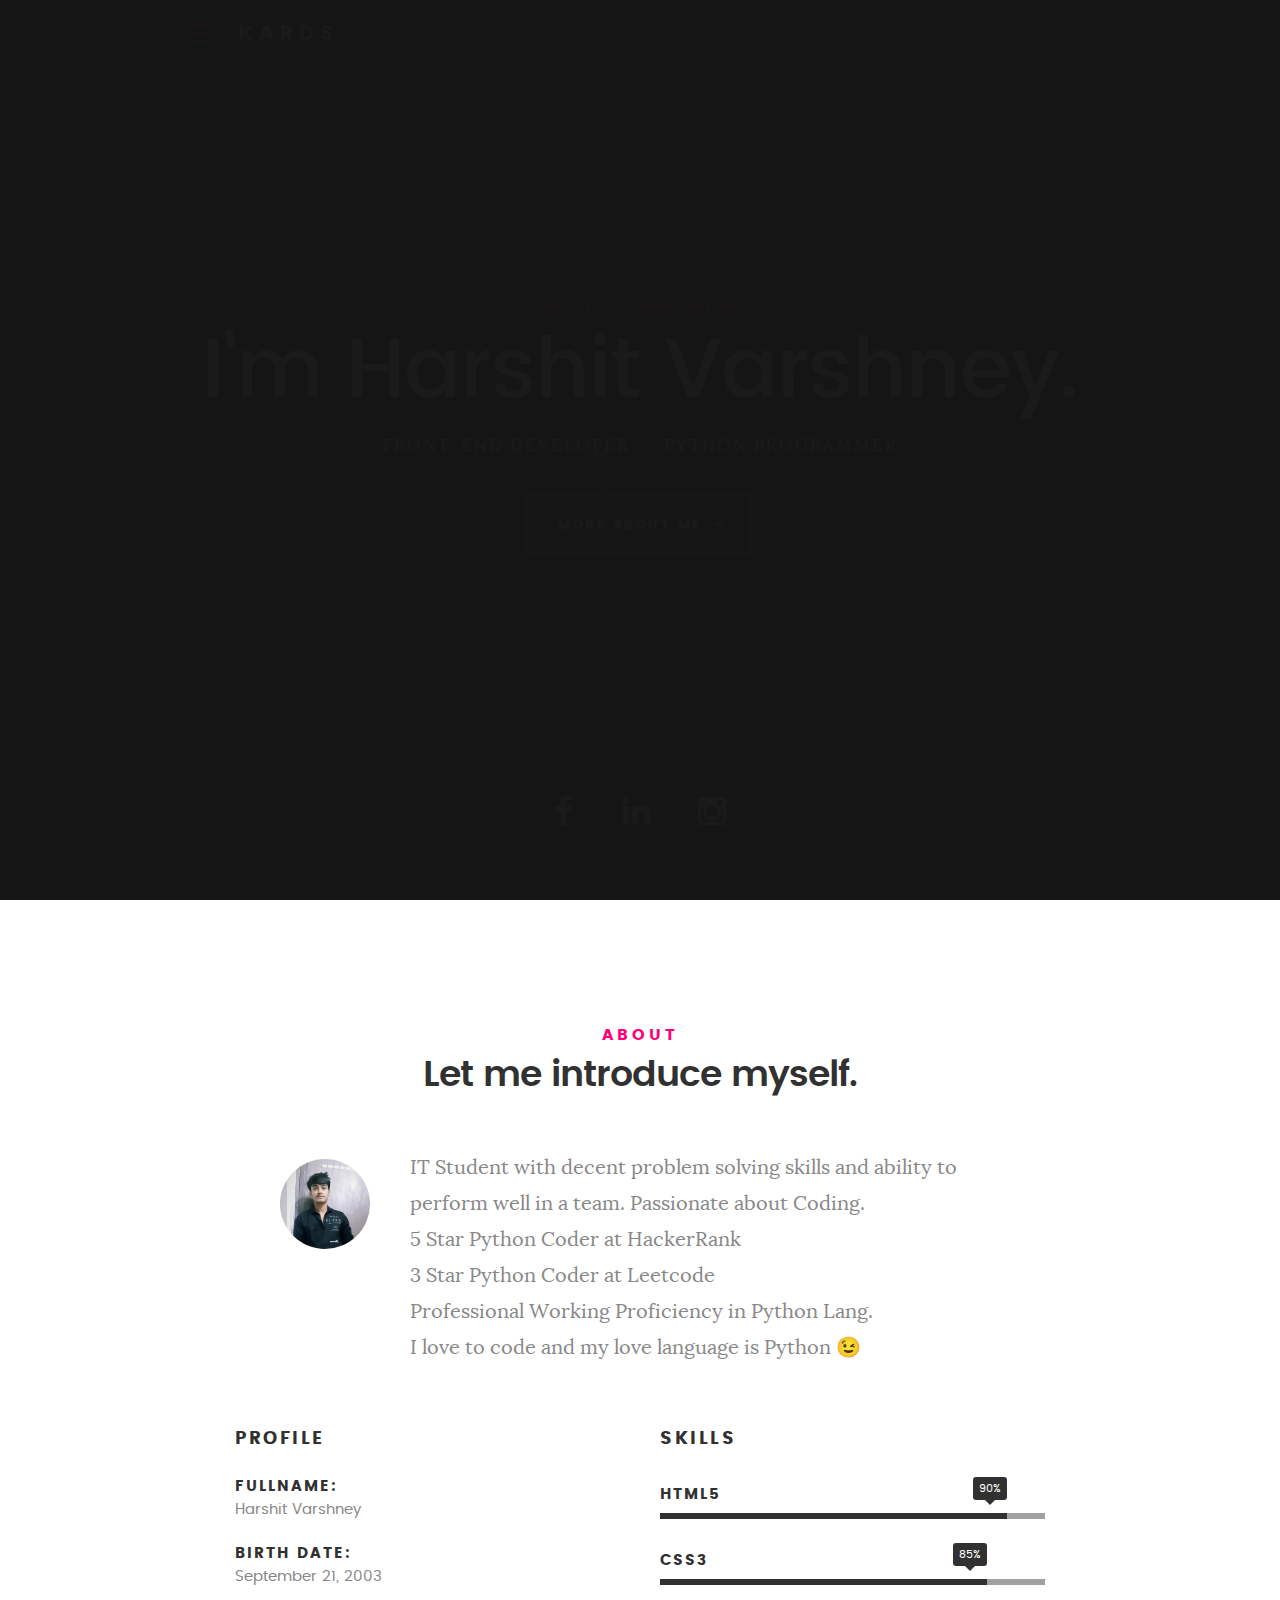
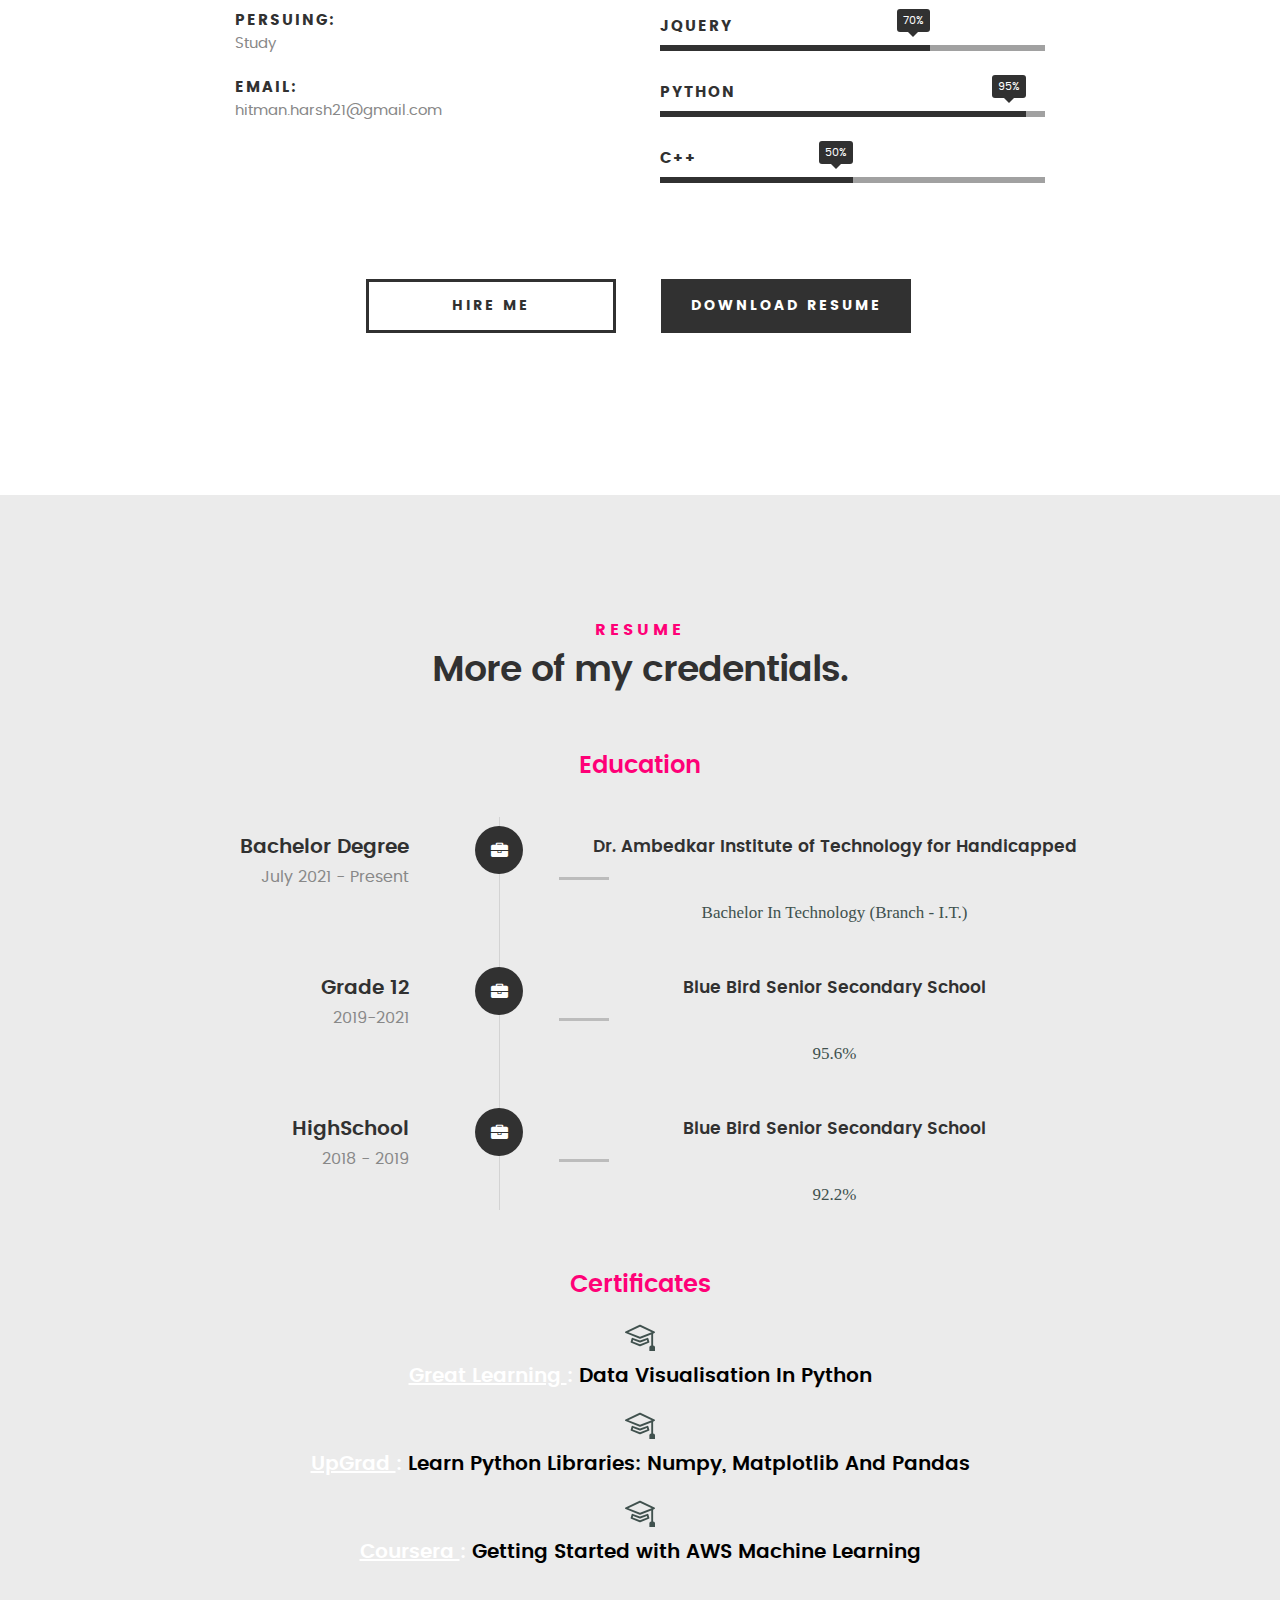
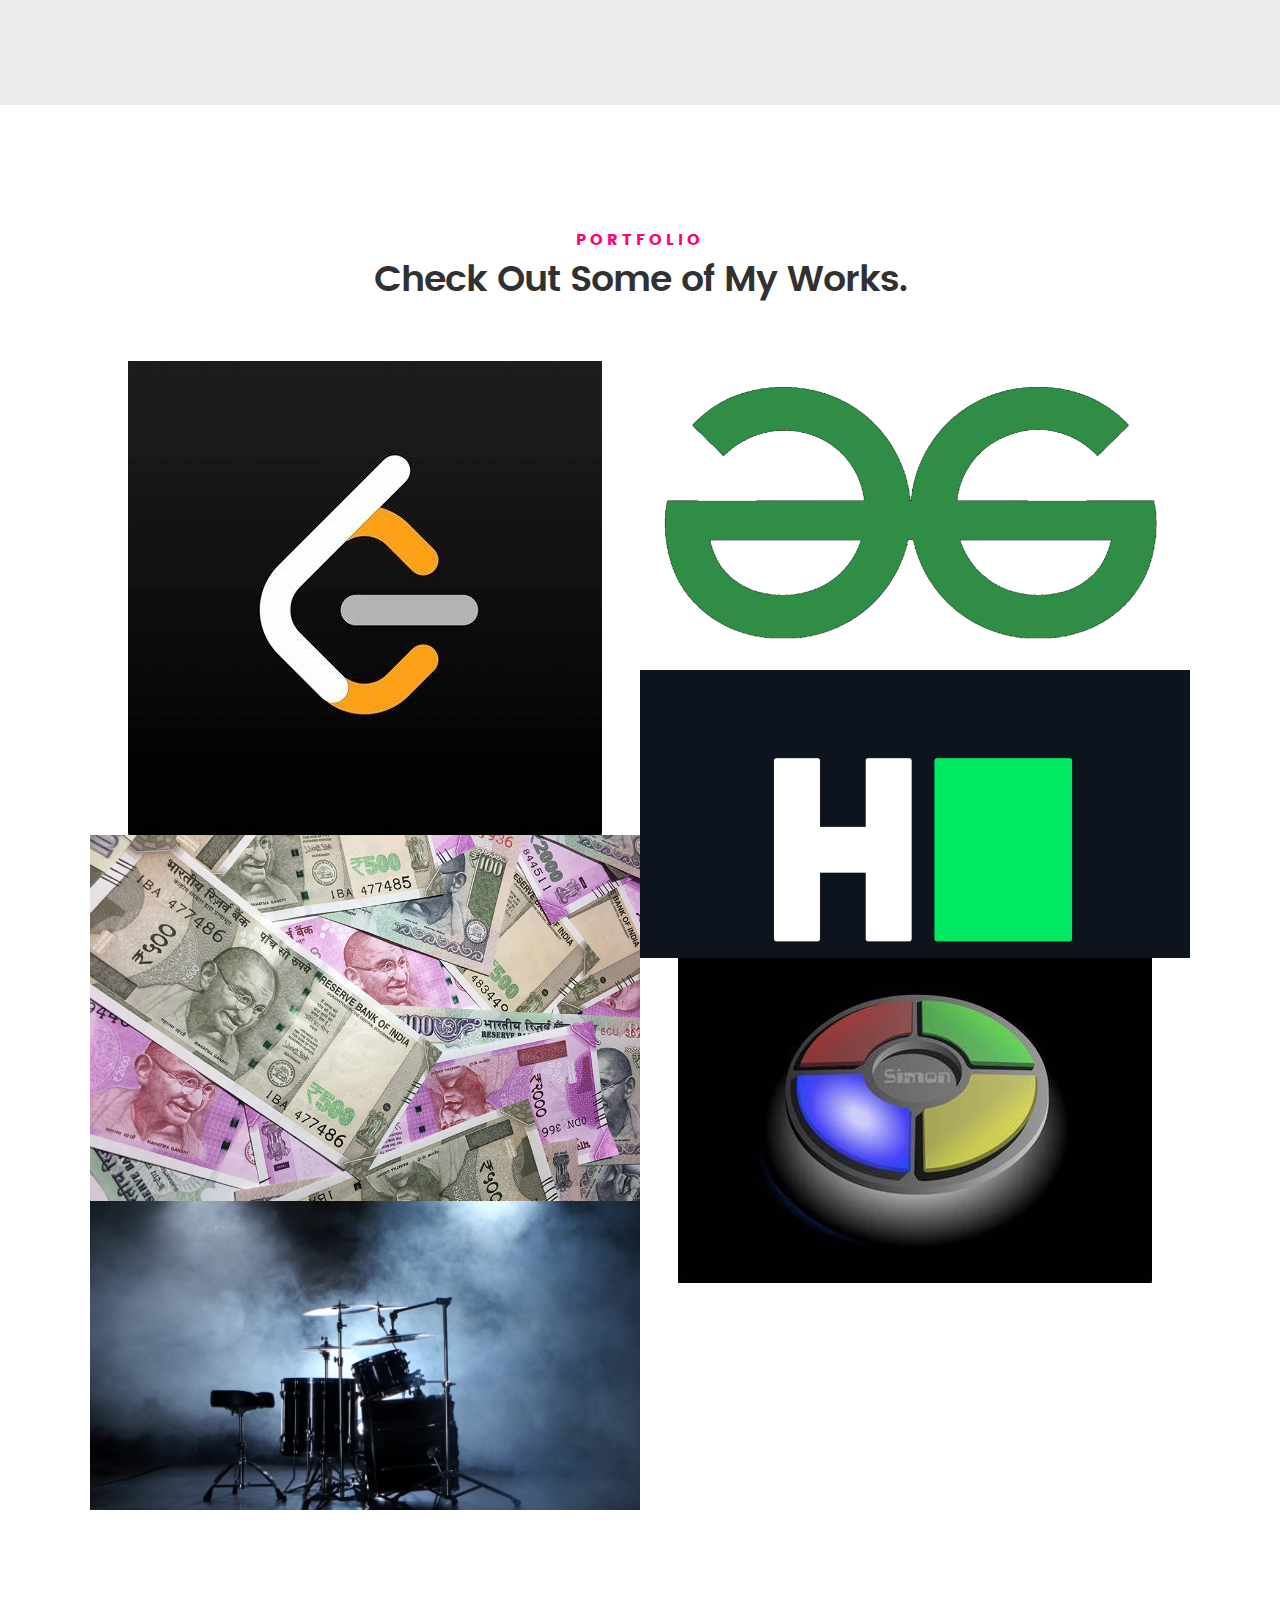
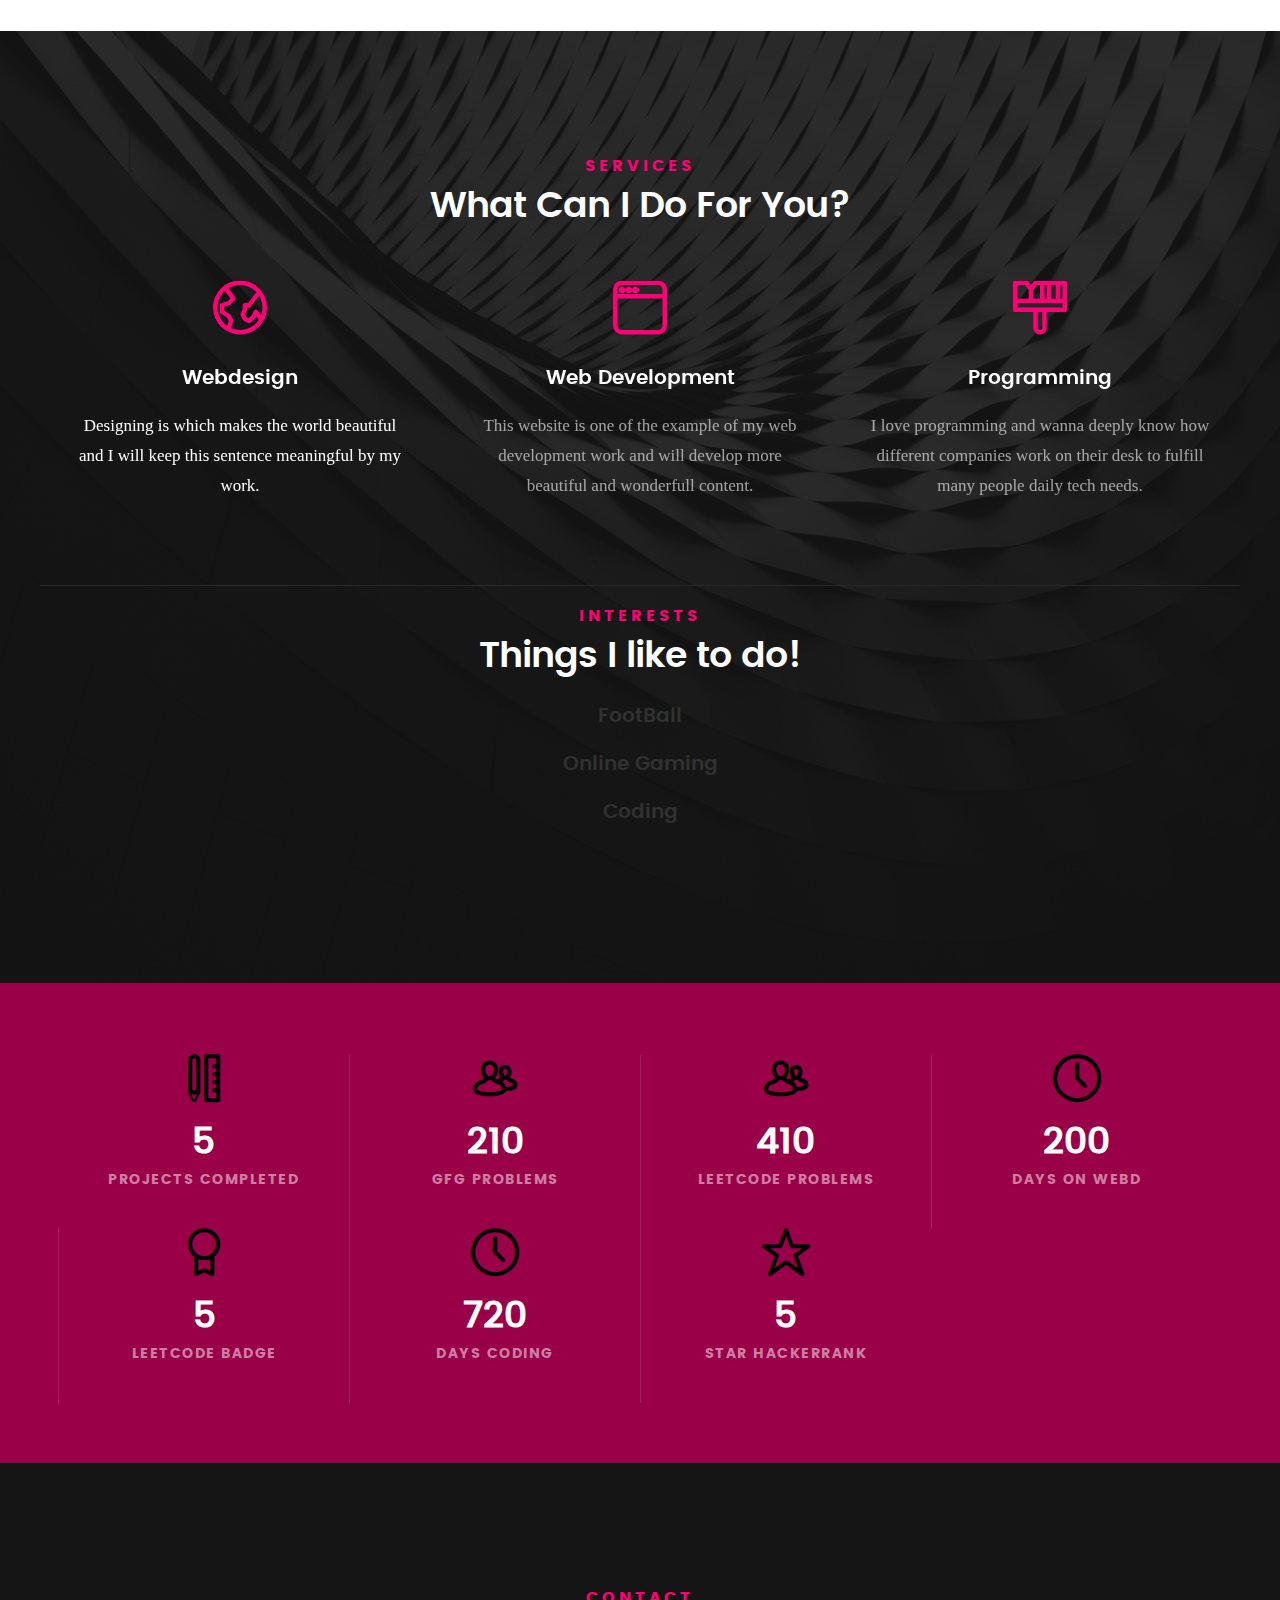
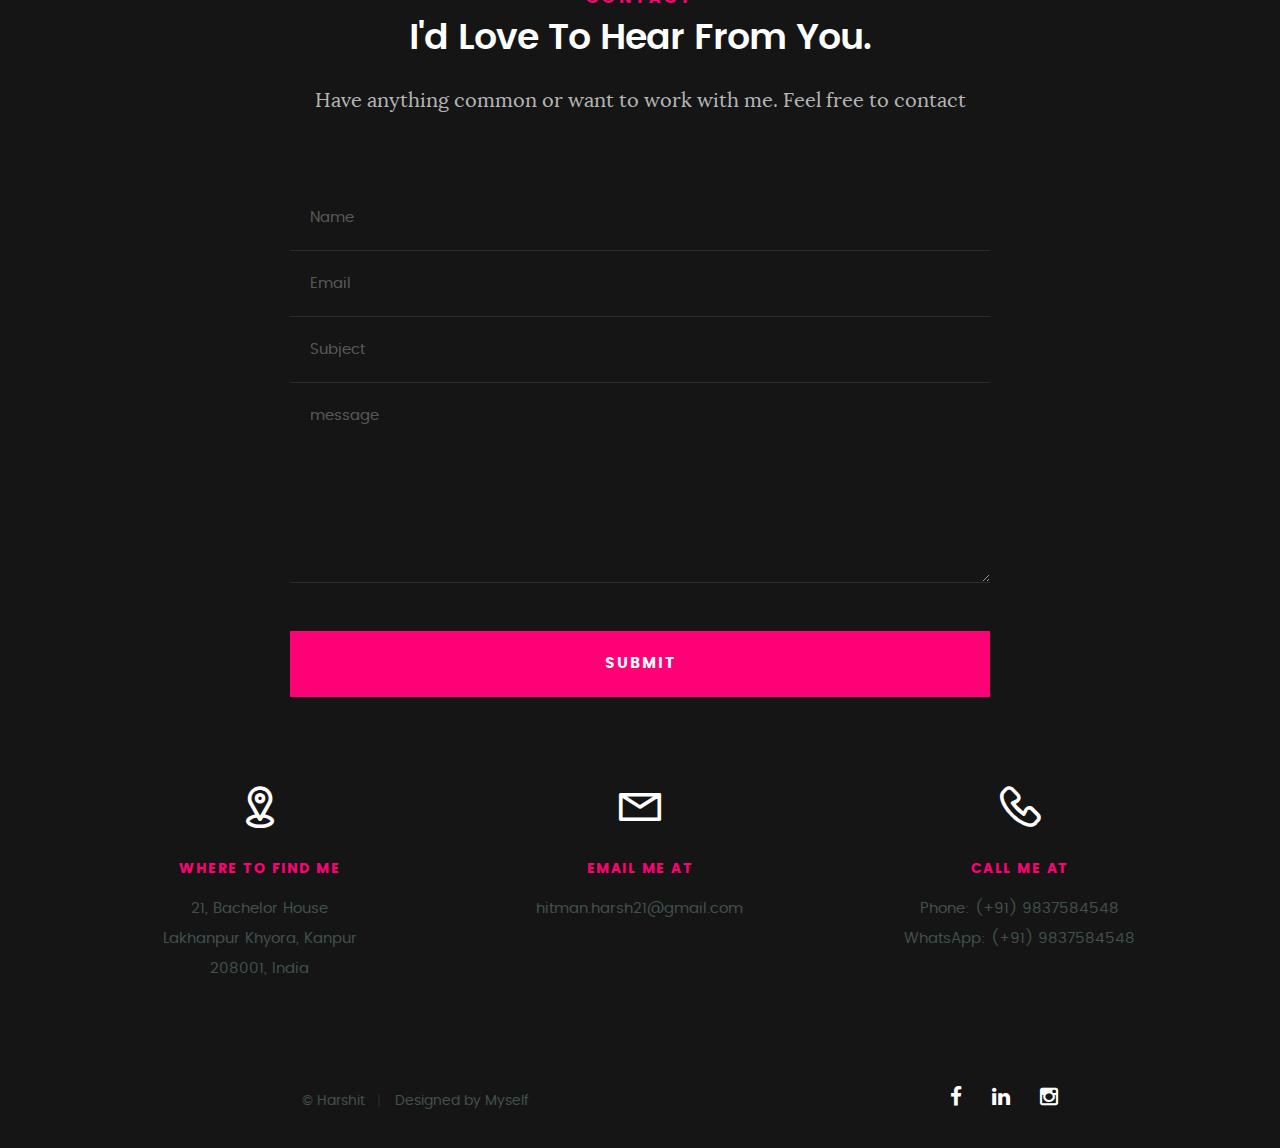
==== index.html @ 15219d9c "sample commit" ====
<!DOCTYPE html>
<!--[if IE 8 ]><html class="no-js oldie ie8" lang="en"> <![endif]-->
<!--[if IE 9 ]><html class="no-js oldie ie9" lang="en"> <![endif]-->
<!--[if (gte IE 9)|!(IE)]><!--><html class="no-js" lang="en"> <!--<![endif]-->
<head>

   <!--- basic page needs
   ================================================== -->
   <meta charset="utf-8">
	<title>Portfolio_HV</title>
	<meta name="description" content="">  
	<meta name="author" content="">

   <!-- mobile specific metas
   ================================================== -->
	<meta name="viewport" content="width=device-width, initial-scale=1, maximum-scale=1">

 	<!-- CSS
   ================================================== -->
   <link rel="stylesheet" href="css/base.css">  
   <link rel="stylesheet" href="css/main.css">
   <link rel="stylesheet" href="css/vendor.css">  
   <link rel="stylesheet" href="css/style.css">   

   <!-- script
   ================================================== -->   
	<script src="js/modernizr.js"></script>
	<script src="js/pace.min.js"></script>
	<script src="../js/main-min.js"></script>

   <!-- favicons
	================================================== -->
	<link rel="icon" type="image/png" href="OIP (3).jpeg">

</head>

<body id="top">

	<!-- header 
   ================================================== -->
   <header>   	
   	<div class="row">

   		<div class="top-bar">
   			<a class="menu-toggle" href="#"><span>Menu</span></a>

	   		<div class="logo">
		         <a href="index.html">HV</a>
		      </div>		      

		   	<nav id="main-nav-wrap">
					<ul class="main-navigation">
						<li class="current"><a class="smoothscroll"  href="#intro" title="">Home</a></li>
						<li><a class="smoothscroll"  href="#about" title="">About</a></li>
						<li><a class="smoothscroll"  href="#resume" title="">Resume</a></li>
						<li><a class="smoothscroll"  href="#portfolio" title="">Portfolio</a></li>
						<li><a class="smoothscroll"  href="#services" title="">Services</a></li>					
						<li><a class="smoothscroll"  href="#contact" title="">Contact</a></li>	
						
					</ul>
				</nav>    		
   		</div> <!-- /top-bar --> 
   		
   	</div> <!-- /row --> 		
   </header> <!-- /header -->

	<!-- intro section
   ================================================== -->
   <section id="intro">   

   	<div class="intro-overlay"></div>	

   	<div class="intro-content">
   		<div class="row">

   			<div class="col-twelve">

	   			<h5>Hello, World.</h5>
	   			<h1>I'm Harshit Varshney.</h1>

	   			<p class="intro-position">
	   				<span>Front-end Developer</span>
	   				<span>Python Programmer</span> 
	   			</p>

	   			<a class="button stroke smoothscroll" href="#about" title="">More About Me</a>

	   		</div>  
   			
   		</div>   		 		
   	</div> <!-- /intro-content --> 

   	<ul class="intro-social">        
         <li><a href="https://www.facebook.com/harshit.varshney.14224"><i class="fa fa-facebook"></i></a></li>
         <li><a href="https://www.linkedin.com/in/harshit-varshney-foryou4278/" class="nav-link px-2 text-body-secondary"><i class="fa fa-linkedin"></i></a></li>
         <li><a href="https://instagram.com/_harshit.varshney_?igshid=NGExMmI2YTkyZg==" class="nav-link px-2 text-body-secondary"><i class="fa fa-instagram"></i></a></li>
      </ul> <!-- /intro-social -->      	

   </section> <!-- /intro -->


   <!-- about section
   ================================================== -->
   <section id="about">  

   	<div class="row section-intro">
   		<div class="col-twelve">

   			<h5>About</h5>
   			<h1>Let me introduce myself.</h1>

   			<div class="intro-info">

   				<img src="images/WhatsApp Image 2 2023-05-06 at 19.12.52.jpg" alt="Profile Picture">

   				<p class="lead">
						IT Student with decent problem solving skills and ability to perform well in a team. Passionate about Coding. <br>
	5 Star Python Coder at HackerRank <br>
	3 Star Python Coder at Leetcode <br>
	Professional Working Proficiency in Python Lang. <br>
	I love to code and my love language is Python 😉
				</p>
   			</div>   			

   		</div>   		
   	</div> <!-- /section-intro -->

   	<div class="row about-content">

   		<div class="col-six tab-full">

   			<h3>Profile</h3>

   			<ul class="info-list">
   				<li>
   					<strong>Fullname:</strong>
   					<span>Harshit Varshney</span>
   				</li>
   				<li>
   					<strong>Birth Date:</strong>
   					<span>September 21, 2003</span>
   				</li>
   				<li>
   					<strong>Persuing:</strong>
   					<span>Study</span>
   				</li>
   				<!-- <li>
   					<strong>Website:</strong>
   					<span>www.kardswebsite.com</span>
   				</li> -->
   				<li>
   					<strong>Email:</strong>
   					<span>hitman.harsh21@gmail.com</span>
   				</li>

   			</ul> <!-- /info-list -->

   		</div>

   		<div class="col-six tab-full">

   			<h3>Skills</h3>

				<ul class="skill-bars">
				   <li>
				   	<div class="progress percent90"><span>90%</span></div>
				   	<strong>HTML5</strong>
				   </li>
				   <li>
				   	<div class="progress percent85"><span>85%</span></div>
				   	<strong>CSS3</strong>
				   </li>
				   <li>
				   	<div class="progress percent70"><span>70%</span></div>
				   	<strong>JQuery</strong>
				   </li>
				   <li>
				   	<div class="progress percent95"><span>95%</span></div>
				   	<strong>PYTHON</strong>
				   </li>
				   <li>

				   	<div class="progress percent50"><span>50%</span></div>
				   	<strong>C++</strong>
				   </li>
      
				</ul> <!-- /skill-bars -->		

   		</div>

   	</div>

   	<div class="row button-section">
   		<div class="col-twelve">
   			<a href="#contact" title="Hire Me" class="button stroke smoothscroll">Hire Me</a>
   			<a href="https://github.com/Harsh-i-t/Resume-HV/blob/main/HARSHIT's%20Resume.pdf	" title="Download CV" class="button button-primary">Download Resume</a>
   		</div>   		
   	</div>

   </section> <!-- /process-->    


   <!-- resume Section
   ================================================== -->
	<section id="resume" class="grey-section">

		<div class="row section-intro">
   		<div class="col-twelve">

   			<h5>Resume</h5>
   			<h1>More of my credentials.</h1>
   		</div>   		
   	</div> <!-- /section-intro--> 


   	
   	<div class="row resume-timeline">

   		<div class="col-twelve resume-header">

   			<h2>Education</h2>

   		</div> <!-- /resume-header -->

   		<div class="col-twelve">

   			<div class="timeline-wrap">

   				<div class="timeline-block">

	   				<div class="timeline-ico">
	   					<i class="fa fa-briefcase"></i>
	   				</div>

	   				<div class="timeline-header">
	   					<h3>Bachelor Degree</h3>
	   					<p>July 2021 - Present</p>
	   				</div>

	   				<div class="timeline-content">
	   					<h4>Dr. Ambedkar Institute of Technology for
							Handicapped</h4>
	   					<p>Bachelor In Technology (Branch - I.T.)</p>
	   				</div>

	   			</div> <!-- /timeline-block -->

	   			<div class="timeline-block">

	   				<div class="timeline-ico">
	   					<i class="fa fa-briefcase"></i>
	   				</div>

	   				<div class="timeline-header">
	   					<h3>Grade 12</h3>
	   					<p>2019-2021</p>
	   				</div>

	   				<div class="timeline-content">
	   					<h4>Blue Bird Senior Secondary School</h4>
	   					<p>95.6%</p>
	   				</div>

	   			</div> <!-- /timeline-block -->

	   			<div class="timeline-block">

	   				<div class="timeline-ico">
	   					<i class="fa fa-briefcase"></i>
	   				</div>

	   				<div class="timeline-header">
	   					<h3>HighSchool</h3>
	   					<p>2018 - 2019</p>
	   				</div>

	   				<div class="timeline-content">
	   					<h4>Blue Bird Senior Secondary School</h4>
	   					<p>92.2%</p>
	   				</div>

	   			</div> <!-- /timeline-block -->

   			</div> <!-- /timeline-wrap -->   			

   		</div> <!-- /col-twelve -->

		<div class="col-twelve resume-header">
			<h2>Certificates</h2>
		</div> 

		<div class="services-list">

			<div class="service-">	
				<svg xmlns="http://www.w3.org/2000/svg" height="30" fill="currentColor" class="bi bi-mortarboard" viewBox="0 0 16 16">
					<path d="M8.211 2.047a.5.5 0 0 0-.422 0l-7.5 3.5a.5.5 0 0 0 .025.917l7.5 3a.5.5 0 0 0 .372 0L14 7.14V13a1 1 0 0 0-1 1v2h3v-2a1 1 0 0 0-1-1V6.739l.686-.275a.5.5 0 0 0 .025-.917l-7.5-3.5ZM8 8.46 1.758 5.965 8 3.052l6.242 2.913L8 8.46Z"/>
					<path d="M4.176 9.032a.5.5 0 0 0-.656.327l-.5 1.7a.5.5 0 0 0 .294.605l4.5 1.8a.5.5 0 0 0 .372 0l4.5-1.8a.5.5 0 0 0 .294-.605l-.5-1.7a.5.5 0 0 0-.656-.327L8 10.466 4.176 9.032Zm-.068 1.873.22-.748 3.496 1.311a.5.5 0 0 0 .352 0l3.496-1.311.22.748L8 12.46l-3.892-1.556Z"/>
					</svg>
					<h3><u>Great Learning </u>: 
					<a href="https://verify.mygreatlearning.com/verify/LABXEORZ">
						Data Visualisation In Python
					  </a>
					</h3>
			</div>
			<div class="service">	
				<svg xmlns="http://www.w3.org/2000/svg" height="30" fill="currentColor" class="bi bi-mortarboard" viewBox="0 0 16 16">
					<path d="M8.211 2.047a.5.5 0 0 0-.422 0l-7.5 3.5a.5.5 0 0 0 .025.917l7.5 3a.5.5 0 0 0 .372 0L14 7.14V13a1 1 0 0 0-1 1v2h3v-2a1 1 0 0 0-1-1V6.739l.686-.275a.5.5 0 0 0 .025-.917l-7.5-3.5ZM8 8.46 1.758 5.965 8 3.052l6.242 2.913L8 8.46Z"/>
					<path d="M4.176 9.032a.5.5 0 0 0-.656.327l-.5 1.7a.5.5 0 0 0 .294.605l4.5 1.8a.5.5 0 0 0 .372 0l4.5-1.8a.5.5 0 0 0 .294-.605l-.5-1.7a.5.5 0 0 0-.656-.327L8 10.466 4.176 9.032Zm-.068 1.873.22-.748 3.496 1.311a.5.5 0 0 0 .352 0l3.496-1.311.22.748L8 12.46l-3.892-1.556Z"/>
					</svg>
					<h3><u>UpGrad </u>: <a href="https://learn.upgrad.com/course/1368" class=" btn-primary">
						Learn Python Libraries: Numpy, Matplotlib And
                    Pandas
					  </a></h3>
			</div>
			<div class="service">	
				<svg xmlns="http://www.w3.org/2000/svg" height="30" fill="currentColor" class="bi bi-mortarboard" viewBox="0 0 16 16">
					<path d="M8.211 2.047a.5.5 0 0 0-.422 0l-7.5 3.5a.5.5 0 0 0 .025.917l7.5 3a.5.5 0 0 0 .372 0L14 7.14V13a1 1 0 0 0-1 1v2h3v-2a1 1 0 0 0-1-1V6.739l.686-.275a.5.5 0 0 0 .025-.917l-7.5-3.5ZM8 8.46 1.758 5.965 8 3.052l6.242 2.913L8 8.46Z"/>
					<path d="M4.176 9.032a.5.5 0 0 0-.656.327l-.5 1.7a.5.5 0 0 0 .294.605l4.5 1.8a.5.5 0 0 0 .372 0l4.5-1.8a.5.5 0 0 0 .294-.605l-.5-1.7a.5.5 0 0 0-.656-.327L8 10.466 4.176 9.032Zm-.068 1.873.22-.748 3.496 1.311a.5.5 0 0 0 .352 0l3.496-1.311.22.748L8 12.46l-3.892-1.556Z"/>
					</svg>
					<h3><u>Coursera </u>: <a href="https://www.coursera.org/account/accomplishments/verify/2QNN4B4YLEWR" class=" btn-primary">
						Getting Started with AWS Machine Learning
					  </a></h3>
			</div>
		</div>
	
		
   		
   	</div> <!-- /resume-timeline -->
		
	</section> <!-- /features -->


	<!-- Portfolio Section
   ================================================== -->
	<section id="portfolio">

		<div class="row section-intro">
   		<div class="col-twelve">

   			<h5>Portfolio</h5>
   			<h1>Check Out Some of My Works.</h1>


   		</div>   		
   	</div> <!-- /section-intro--> 

   	<div class="row portfolio-content">

   		<div class="col-twelve">

   			<!-- portfolio-wrapper -->
	         <div id="folio-wrapper" class="block-1-2 block-mob-full stack">

	         	<div class="bgrid folio-item">
	               <div class="item-wrap">
	               	<img src="images/portfolio/OIP (1).jpeg" alt="Liberty">
	                  <a href="#modal-01" class="overlay">	                  	           
	                     <div class="folio-item-table">
	                     	<div class="folio-item-cell">
		     					       <h3 class="folio-title">LeetCode</h3>	     					    
		     					    	 <span class="folio-types">
		     					       	  DSA
		     					       </span>
		     					   </div>	                      	
	                     </div>                    
	                  </a>
	               </div>	               
	        		</div> <!-- /folio-item -->

	        		<div class="bgrid folio-item">
	               <div class="item-wrap">
	               	<img src="images/portfolio/gfgwhite.png" alt="Shutterbug">
	               	<a href="#modal-02" class="overlay">              		                  
	                     <div class="folio-item-table">
	                     	<div class="folio-item-cell">
	                     		<h3 class="folio-title">GFG</h3>	     					    
		     					    	<span class="folio-types">
		     					       	  DSA
		     					      </span>		     		
		     					   </div> 	                      	
	                     </div>                    
	                  </a>
	               </div>
	        		</div> <!-- /folio-item -->

	            <div class="bgrid folio-item">
	               <div class="item-wrap">
	               	<img src="images/portfolio/HackerRank_Icon-1000px.png"alt="Clouds">
	                  <a href="#modal-03" class="overlay">             		                  
	                     <div class="folio-item-table">
	                     	<div class="folio-item-cell">
	                     		<h3 class="folio-title">HackerRank</h3>	     					    
		     					    	<span class="folio-types">
		     					       	  Python
		     					      </span>		     		
		     					   </div> 	                      	
	                     </div>                    
	                  </a>
	               </div>
	        		</div> <!-- /folio-item -->

	            <div class="bgrid folio-item">
	               <div class="item-wrap">
	               	<img src="images/portfolio/R.jpeg" alt="Beetle">
	                  <a href="#modal-04" class="overlay">                  	                 
	                     <div class="folio-item-table">
	                     	<div class="folio-item-cell">
	                     		<h3 class="folio-title">Currency Converter</h3>	     					    
		     					    	<span class="folio-types">
		     					       	  Project
		     					      </span>		     		
		     					   </div>  	                      	
	                     </div>                    
	                  </a>
	               </div>
	        		</div> <!-- /folio-item -->     

	        		<div class="bgrid folio-item">
	               <div class="item-wrap">
	               	<img src="images/portfolio/OIP (2).jpeg" alt="Lighthouse">
	                  <a href="#modal-05" class="overlay">             		                  
	                     <div class="folio-item-table">
	                     	<div class="folio-item-cell">
	                     		<h3 class="folio-title">Simon Game</h3>	     					    
		     					    	<span class="folio-types">
		     					       	  Mini-Project
		     					      </span>		     		
		     					   </div> 	                      	
	                     </div>                    
	                  </a>
	               </div>
	        		</div> <!-- /folio-item -->

	            <div class="bgrid folio-item">
	               <div class="item-wrap">
	               	<img src="images/portfolio/preview.jpg" alt="Salad">
	                  <a href="#modal-06" class="overlay">
	                     <div class="folio-item-table">
	                     	<div class="folio-item-cell">
	                     		<h3 class="folio-title">Drum Kit</h3>	     					    
		     					    	<span class="folio-types">
		     					       	  Mini-Project
		     					      </span>		     		
		     					   </div>	                      	
	                     </div>                    
	                  </a>
	               </div>
	        		</div> <!-- /folio-item -->   

	            <!-- modal popups - begin
	            ============================================================= -->
	            <div id="modal-01" class="popup-modal slider mfp-hide">	

				     	<div class="media">
				     		<img src="images/portfolio/OIP (1).jpeg" alt="" />
				     	</div>      	

					   <div class="description-box">
					      <h4>Liberty</h4>		      
					      <p>LeetCode was always at my priority. Attended contest, completed courses and solved 400+ DSA problems.</p>

					      <div class="categories">DSA</div>			               
					   </div>

			         <div class="link-box">
			            <a href="https://leetcode.com/HARSHIT_4U/">Details</a>
					      <a href="#" class="popup-modal-dismiss">Close</a>
			         </div>		      

				   </div> <!-- /modal-01 -->

				   <div id="modal-02" class="popup-modal slider mfp-hide">	

				     	<div class="media">
				     		<img src="images/portfolio/gfgwhite.png" alt="" />
				     	</div>      	

					   <div class="description-box">
					      <h4>GeeksForGeeks</h4>		      
					      <p>For competiting with my seniors and classmate I started using GFG and try to solve every POTD for consistency.</p>

					      <div class="categories">DSA</div>			               
					   </div>

			         <div class="link-box">
			            <a href="https://auth.geeksforgeeks.org/user/hitmanharsh21/practice">Details</a>
					      <a href="#" class="popup-modal-dismiss">Close</a>
			         </div>		      

				   </div> <!-- /modal-02 -->

				   <div id="modal-03" class="popup-modal slider mfp-hide">	

				     	<div class="media">
				     		<img src="images/portfolio/HackerRank_Icon-1000px.png" alt="" />
				     	</div>      	

					   <div class="description-box">
					      <h4>HackerRank</h4>		      
					      <p>My first coding plateform where I learned Python language till I achieve 5 stars in it.</p>

					      <div class="categories">Python</div>			               
					   </div>

			         <div class="link-box">
			            <a href="https://www.hackerrank.com/dashboard">Details</a>
					      <a href="#" class="popup-modal-dismiss">Close</a>
			         </div>		      

				   </div> <!-- /modal-03 -->

				   <div id="modal-04" class="popup-modal slider mfp-hide">	

				     	<div class="media">
				     		<img src="images/portfolio/R.jpeg" alt="" />
				     	</div>      	

					   <div class="description-box">
					      <h4>Advanced Real Time Currency Converter</h4>		      
					      <p>Used some Graphic Python libraries like Matplotlib, tKinter, PIL. Gives that day value of the currencies in reference to selected
							currency.
							</p>

					      <div class="categories">Python</div>			               
					   </div>

			         <div class="link-box">
			            <a href="https://github.com/Harsh-i-t/Currency-Converter">Code</a>
					      <a href="#" class="popup-modal-dismiss">Close</a>
			         </div>		      

				   </div> <!-- /modal-04 -->

				   <div id="modal-05" class="popup-modal slider mfp-hide">	

				     	<div class="media">
				     		<img src="images/portfolio/OIP (2).jpeg" alt="" />
				     	</div>      	

					   <div class="description-box">
					      <h4>Simson Game</h4>		      
					      <p>It is a memory testing game, in which person have to remember the exact order in which the button were pressed and press it accordingly.</p>

					      <div class="categories">Web Development</div>			               
					   </div>

			         <div class="link-box">
			            <a href="https://harsh-i-t.github.io/Simon-game/">Look</a>
					      <a href="#" class="popup-modal-dismiss">Close</a>
			         </div>		      

				   </div> <!-- /modal-05 -->

				   <div id="modal-06" class="popup-modal slider mfp-hide">	

				     	<div class="media">
				     		<img src="images/portfolio/preview.jpg" alt="" />
				     	</div>      	

					   <div class="description-box">
					      <h4>Drum Kit</h4>		      
					      <p>Using cursor as well as keyboard one can play different sounds of a drum kit.</p>

					      <div class="categories">Web Development</div>			               
					   </div>

			         <div class="link-box">
			            <a href=" https://harsh-i-t.github.io/Drum-Kit/">Show</a>
					      <a href="#" class="popup-modal-dismiss">Close</a>
			         </div>		      

				   </div> <!-- /modal-06 -->


				   <!-- modal popups - end
	            ============================================================= -->

	         </div> <!-- /portfolio-wrapper --> 

   		</div>  <!-- /twelve -->   

   	</div> <!-- /portfolio-content --> 
		
	</section> <!-- /portfolio --> 


	
	<!-- services Section
   ================================================== -->
	<section id="services">

		<div class="overlay"></div>

		<div class="row section-intro">
   		<div class="col-twelve">

   			<h5>Services</h5>
   			<h1>What Can I Do For You?</h1>

   		</div>   		
   	</div> <!-- /section-intro -->

   	<div class="row services-content">

   		<div id="owl-slider" class="owl-carousel services-list">

	      	<div class="service">	

	      		<span class="icon"><i class="icon-earth"></i></span>            

	            <div class="service-content">	

	            	 <h3>Webdesign</h3>
						Designing is which makes the world beautiful and I will keep this sentence meaningful by my work.  
		            <p class="desc">
	         		</p>
	         		
	         	</div> 	         	 

				</div> <!-- /service -->

				<div class="service">	

					<span class="icon"><i class="icon-window"></i></span>                          

	            <div class="service-content">	

	            	<h3>Web Development</h3>  

		            <p class="desc">This website is one of the example of my web development work and will develop more beautiful and wonderfull content. 
	         		</p>

	            </div>	                          

			   </div> <!-- /service -->

			   <div class="service">

			   	<span class="icon"><i class="icon-paint-brush"></i></span>		            

	            <div class="service-content">

	            	<h3>Programming</h3>

		            <p class="desc">I love programming and wanna deeply know how different companies work on their desk to fulfill many people daily tech needs.
	        			</p> 

	            </div> 	            	               



	      </div> <!-- /services-list -->
		  
   	
   	</div>
	   <!-- <div class="overlay"></div> -->
<br> <hr>
	   <div class="row section-intro">
		  <div class="col-twelve">

			  <h5>Interests</h5>
			  <h1>Things I like to do!</h1>

			  <div class="service">	

				<span class="icon"><i class=""></i></span>                          

			<div class="service-content">	

				<h3>FootBall</h3>  
				<h3>Online Gaming</h3>  
				<h3>Coding</h3>  

			</div>	                          

		   </div> <!-- /service -->

		  </div>   		
	  </div> <!-- /section-intro -->
		
	</section> <!-- /services -->	


	<!-- stats Section
   ================================================== -->
	<section id="stats" class="count-up">

		<div class="row">
			<div class="col-twelve">

				<div class="block-1-4 block-s-1-3 block-tab-1-2 block-mob-full stats-list">

					<div class="bgrid stat">

						<div class="icon-part">
							<i class="icon-pencil-ruler"></i>
						</div>

						<h3 class="stat-count">
							5
						</h3>

						<h5 class="stat-title">
							Projects Completed
						</h5>

					</div>

					<div class="bgrid stat">

						<div class="icon-part">
							<i class="icon-users"></i>
						</div>

						<h3 class="stat-count">
							210
						</h3>

						<h5 class="stat-title">
							GFG Problems
						</h5>

					</div> <!-- /stat -->

					<div class="bgrid stat">

						<div class="icon-part">
							<i class="icon-users"></i>
						</div>

						<h3 class="stat-count">
							410
						</h3>

						<h5 class="stat-title">
							LeetCode Problems
						</h5>

					</div> <!-- /stat -->									

					<div class="bgrid stat">

						<div class="icon-part">
							<i class="icon-clock"></i>
						</div>

						<h3 class="stat-count">
							200 
						</h3>

						<h5 class="stat-title">
							Days on WebD
						</h5>

					</div> <!-- /stat -->

					<div class="bgrid stat">

						<div class="icon-part">
							<i class="icon-badge"></i>
						</div>

						<h3 class="stat-count">
							5
						</h3>

						<h5 class="stat-title">
							Leetcode Badge
						</h5> 

					</div>

					<div class="bgrid stat">

						<div class="icon-part">
							<i class="icon-clock"></i>
						</div>

						<h3 class="stat-count">
							720
						</h3>

						<h5 class="stat-title">
							Days Coding
						</h5>

					</div> <!-- /stat -->
					<div class="bgrid stat">

						<div class="icon-part">
							<i class="icon-star"></i>
						</div>

						<h3 class="stat-count">
							5
						</h3>

						<h5 class="stat-title">
							Star HackerRank
						</h5>

					</div> <!-- /stat -->

				</div> <!-- /stats-list -->

			</div> <!-- /twelve -->
		</div> <!-- /row -->

	</section> <!-- /stats -->

	
   <!-- contact
   ================================================== -->
	<section id="contact">

		<div class="row section-intro">
   		<div class="col-twelve">

   			<h5>Contact</h5>
   			<h1>I'd Love To Hear From You.</h1>

   			<p class="lead">Have anything common or want to work with me. Feel free to contact</p>

   		</div> 
   	</div> <!-- /section-intro -->

   	<div class="row contact-form">

   		<div class="col-twelve">

            <!-- form -->
            <form name="EmailForm" id="contactForm" method="POST" action="mailto:hitman.harsh21@gmail.com">
      			<fieldset>

                  <div class="form-field">
 						   <input name="contactName" type="text" id="contactName" placeholder="Name" value="" minlength="2" required="">
                  </div>
                  <div class="form-field">
	      			   <input name="contactEmail" type="email" id="contactEmail" placeholder="Email" value="" required="">
	               </div>
                  <div class="form-field">
	     				   <input name="contactSubject" type="text" id="contactSubject" placeholder="Subject" value="">
	               </div>                       
                  <div class="form-field">
	                 	<textarea name="contactMessage" id="contactMessage" placeholder="message" rows="10" cols="50" required=""></textarea>
	               </div>                      
                 <div class="form-field">
                     <button class="submitform">Submit</button>
                     <div id="submit-loader">
                        <div class="text-loader">Sending...</div>                             
       				      <div class="s-loader">
								  	<div class="bounce1"></div>
								  	<div class="bounce2"></div>
								  	<div class="bounce3"></div>
								</div>
							</div>
                  </div>

      			</fieldset>
      		</form> <!-- Form End -->

            <!-- contact-warning -->
            <div id="message-warning">            	
            </div>            
            <!-- contact-success -->
      		<div id="message-success">
               <i class="fa fa-check"></i>Your message was sent, thank you!<br>
      		</div>

         </div> <!-- /col-twelve -->
   		
   	</div> <!-- /contact-form -->

   	<div class="row contact-info">

   		<div class="col-four tab-full">

   			<div class="icon">
   				<i class="icon-pin"></i>
   			</div>

   			<h5>Where to find me</h5>

   			<p>
            21, Bachelor House<br>
            Lakhanpur Khyora, Kanpur<br>
            208001, India
            </p>

   		</div>

   		<div class="col-four tab-full collapse">

   			<div class="icon">
   				<i class="icon-mail"></i>
   			</div>

   			<h5>Email Me At</h5>

   			<p>hitman.harsh21@gmail.com</p>

   		</div>

   		<div class="col-four tab-full">

   			<div class="icon">
   				<i class="icon-phone"></i>
   			</div>

   			<h5>Call Me At</h5>

   			<p>Phone: (+91) 9837584548<br>
			   	WhatsApp: (+91) 9837584548<br>
			   </p>

   		</div>
   		
   	</div> <!-- /contact-info -->
		
	</section> <!-- /contact -->


   <!-- footer
   ================================================== -->

   <footer>
     	<div class="row">

     		<div class="col-six tab-full pull-right social">

     			<ul class="footer-social">        
			      <li><a href="https://www.facebook.com/harshit.varshney.14224"><i class="fa fa-facebook"></i></a></li>
			      <li><a href="https://www.linkedin.com/in/harshit-varshney-foryou4278/" class="nav-link px-2 text-body-secondary"><i class="fa fa-linkedin"></i></a></li>
			      <li><a href="https://instagram.com/_harshit.varshney_?igshid=NGExMmI2YTkyZg==" class="nav-link px-2 text-body-secondary"><i class="fa fa-instagram"></i></a></li>
			   </ul> 
	      		
	      </div>

      	<div class="col-six tab-full">
	      	<div class="copyright">
		        	<span>© Harshit</span> 
		        	<span>Designed by Myself</span>	         	
		         </div>		                  
	      	</div>

	      	<div id="go-top">
		         <a class="smoothscroll" title="Back to Top" href="#top"><i class="fa fa-long-arrow-up"></i></a>
		      </div>

      	</div> <!-- /row -->     	
   </footer>  

   <div id="preloader"> 
    	<div id="loader"></div>
   </div> 

   <!-- Java Script
   ================================================== --> 
   <script src="js/jquery-2.1.3.min.js"></script>
   <script src="js/plugins.js"></script>
   <script src="js/main.js"></script>
   <script src="../js/main-min.js"></script>

</body>

</html>

<!-- 
	   	<div class="row resume-timeline">

   		<div class="col-twelve resume-header">

   			<h2>Work Experience</h2>

   		</div> 

   		<div class="col-twelve">

			<div class="timeline-wrap">

				<div class="timeline-block">

					<div class="timeline-ico">
						<i class="fa fa-graduation-cap"></i>
					</div>

					<div class="timeline-header">
						<h3>UI Designer</h3>
						<p>July 2015 - Present</p>
					</div>

					<div class="timeline-content">
						<h4>Awesome Studio</h4>
						<p>Lorem ipsum Occaecat do esse ex et dolor culpa nisi ex in magna consectetur nisi cupidatat laboris esse eiusmod deserunt aute do quis velit esse sed Ut proident cupidatat nulla esse cillum laborum occaecat nostrud sit dolor incididunt amet est occaecat nisi.</p>
					</div>

				</div>  

				<div class="timeline-block">

					<div class="timeline-ico">
						<i class="fa fa-graduation-cap"></i>
					</div>

					<div class="timeline-header">
						<h3>Front-end Developer</h3>
						<p>July 2014 - June 2015</p>
					</div>

					<div class="timeline-content">
						<h4>Super Cool Agency</h4>
						<p>Lorem ipsum Occaecat do esse ex et dolor culpa nisi ex in magna consectetur nisi cupidatat laboris esse eiusmod deserunt aute do quis velit esse sed Ut proident cupidatat nulla esse cillum laborum occaecat nostrud sit dolor incididunt amet est occaecat nisi incididunt.</p>
					</div>

				</div>

				<div class="timeline-block">

					<div class="timeline-ico">
						<i class="fa fa-graduation-cap"></i>
					</div>

					<div class="timeline-header">
						<h3>Web Designer</h3>
						<p>May 2013 - June 2014</p>
					</div>

					<div class="timeline-content">
						<h4>Great Designs Studio</h4>
						<p>Lorem ipsum Occaecat do esse ex et dolor culpa nisi ex in magna consectetur nisi cupidatat laboris esse eiusmod deserunt aute do quis velit esse sed Ut proident cupidatat nulla esse cillum laborum occaecat nostrud sit dolor incididunt amet est occaecat nisi incididunt.</p>
					</div>

				</div>

			</div>			

		</div>
		
	</div>
 -->
---- css/base.css ----
/**
 * =================================================================== 
 *
 *  Kards v1.0 Base Stylesheet
 *  url: styleshout.com
 *  03-01-2016
 *  ------------------------------------------------------------------
 *  TOC:
 *  01. reset
 *  02. basic/base setup styles
 *  03. grid
 *  04. MISC
 *
 * =================================================================== 
 */

/** 
 * ===================================================================
 * 01. reset - normalize.css v3.0.2 | MIT License | git.io/normalize
 *
 * ------------------------------------------------------------------- 
 */
html {
	font-family: sans-serif;
	-ms-text-size-adjust: 100%;
	-webkit-text-size-adjust: 100%;
}

body {
	margin: 0;
}

article,
aside,
details,
figcaption,
figure,
footer,
header,
hgroup,
main,
menu,
nav,
section,
summary {
	display: block;
}

audio,
canvas,
progress,
video {
	display: inline-block;
	vertical-align: baseline;
}

audio:not([controls]) {
	display: none;
	height: 0;
}

[hidden],
template {
	display: none;
}

a {
	background: transparent;
}

a:active,
a:hover {
	outline: 0;
}

abbr[title] {
	border-bottom: 1px dotted;
}

b,
strong {
	font-weight: bold;
}

dfn {
	font-style: italic;
}

h1 {
	font-size: 2em;
	margin: 0.67em 0;
}

mark {
	background: #ff0;
	color: #000;
}

small {
	font-size: 80%;
}

sub,
sup {
	font-size: 75%;
	line-height: 0;
	position: relative;
	vertical-align: baseline;
}

sup {
	top: -0.5em;
}

sub {
	bottom: -0.25em;
}

img {
	border: 0;
}

svg:not(:root) {
	overflow: hidden;
}

figure {
	margin: 1em 40px;
}

hr {
	-moz-box-sizing: content-box;
	box-sizing: content-box;
	height: 0;
}

pre {
	overflow: auto;
}

code,
kbd,
pre,
samp {
	font-family: monospace, monospace;
	font-size: 1em;
}

button,
input,
optgroup,
select,
textarea {
	color: inherit;
	font: inherit;
	margin: 0;
}

button {
	overflow: visible;
}

button,
select {
	text-transform: none;
}

button,
html input[type="button"],
input[type="reset"],
input[type="submit"] {
	-webkit-appearance: button;
	cursor: pointer;
}

button[disabled],
html input[disabled] {
	cursor: default;
}

button::-moz-focus-inner,
input::-moz-focus-inner {
	border: 0;
	padding: 0;
}

input {
	line-height: normal;
}

input[type="checkbox"],
input[type="radio"] {
	box-sizing: border-box;
	padding: 0;
}

input[type="number"]::-webkit-inner-spin-button,
input[type="number"]::-webkit-outer-spin-button {
	height: auto;
}

input[type="search"] {
	-webkit-appearance: textfield;
	-moz-box-sizing: content-box;
	-webkit-box-sizing: content-box;
	box-sizing: content-box;
}

input[type="search"]::-webkit-search-cancel-button,
input[type="search"]::-webkit-search-decoration {
	-webkit-appearance: none;
}

fieldset {
	border: 1px solid #c0c0c0;
	margin: 0 2px;
	padding: 0.35em 0.625em 0.75em;
}

legend {
	border: 0;
	padding: 0;
}

textarea {
	overflow: auto;
}

optgroup {
	font-weight: bold;
}

table {
	border-collapse: collapse;
	border-spacing: 0;
}

td,
th {
	padding: 0;
}

/** 
 * ===================================================================
 * 02. basic/base setup styles - (_basic.scss)
 *
 * ------------------------------------------------------------------- 
 */
html {
	font-size: 62.5%;
	box-sizing: border-box;
}

*,
*::before,
*::after {
	box-sizing: inherit;
}

body {
	font-weight: normal;
	line-height: 1;
	text-rendering: optimizeLegibility;
	word-wrap: break-word;
	-webkit-overflow-scrolling: touch;
	-webkit-text-size-adjust: none;
}

body,
input,
button {
	-moz-osx-font-smoothing: grayscale;
	-webkit-font-smoothing: antialiased;
}

/**
 * Media - (_basic.scss)
 * ------------------------------------------------------------------- 
 */
img,
video {
	max-width: 100%;
	height: auto;
}

/**
 * Typography resets - (_basic.scss)
 * ------------------------------------------------------------------- 
 */
div,
dl,
dt,
dd,
ul,
ol,
li,
h1,
h2,
h3,
h4,
h5,
h6,
pre,
form,
p,
blockquote,
th,
td {
	margin: 0;
	padding: 0;
}

h1,
h2,
h3,
h4,
h5,
h6 {
	-webkit-font-variant-ligatures: common-ligatures;
	-moz-font-variant-ligatures: common-ligatures;
	font-variant-ligatures: common-ligatures;
	text-rendering: optimizeLegibility;
}

em,
i {
	font-style: italic;
	line-height: inherit;
}

strong,
b {
	font-weight: bold;
	line-height: inherit;
}

small {
	font-size: 60%;
	line-height: inherit;
}

ol,
ul {
	list-style: none;
}

li {
	display: block;
}

/**
 * links - (_basic.scss)
 * ------------------------------------------------------------------- 
 */
a {
	text-decoration: none;
	line-height: inherit;
}

a img {
	border: none;
}

/**
 * inputs - (_basic.scss)
 * ------------------------------------------------------------------- 
 */
fieldset {
	margin: 0;
	padding: 0;
}

input[type="email"],
input[type="number"],
input[type="search"],
input[type="text"],
input[type="tel"],
input[type="url"],
input[type="password"],
textarea {
	-webkit-appearance: none;
	-moz-appearance: none;
	-ms-appearance: none;
	-o-appearance: none;
	appearance: none;
}

/** 
 * ===================================================================
 * 03. grid - (_grid.scss)
 *
 * ------------------------------------------------------------------- 
 */
.row {
	width: 94%;
	max-width: 1140px;
	margin: 0 auto;
}

.row:before,
.row:after {
	content: "";
	display: table;
}

.row:after {
	clear: both;
}

.row .row {
	width: auto;
	max-width: none;
	margin-left: -20px;
	margin-right: -20px;
}

[class*="col-"],
.bgrid {
	float: left;
}

[class*="col-"] + [class*="col-"].end {
	float: right;
}

[class*="col-"] {
	padding: 0 20px;
}

.col-one {
	width: 8.33333%;
}

.col-two,
.col-1-6 {
	width: 16.66667%;
}

.col-three,
.col-1-4 {
	width: 25%;
}

.col-four,
.col-1-3 {
	width: 33.33333%;
}

.col-five {
	width: 41.66667%;
}

.col-six,
.col-1-2 {
	width: 50%;
}

.col-seven {
	width: 58.33333%;
}

.col-eight,
.col-2-3 {
	width: 66.66667%;
}

.col-nine,
.col-3-4 {
	width: 75%;
}

.col-ten,
.col-5-6 {
	width: 83.33333%;
}

.col-eleven {
	width: 91.66667%;
}

.col-twelve,
.col-full {
	width: 100%;
}

/**
 * small screens - (_grid.scss)
 * --------------------------------------------------------------- 
 */
@media screen and (max-width:1024px) {
	.row .row {
		margin-left: -18px;
		margin-right: -18px;
	}

	[class*="col-"] {
		padding: 0 18px;
	}

}

/**
 * tablets - (_grid.scss)
 * --------------------------------------------------------------- 
 */
@media screen and (max-width:768px) {
	.row {
		width: auto;
		padding-left: 30px;
		padding-right: 30px;
	}

	.row .row {
		padding-left: 0;
		padding-right: 0;
		margin-left: -15px;
		margin-right: -15px;
	}

	[class*="col-"] {
		padding: 0 15px;
	}

	.tab-1-4 {
		width: 25%;
	}

	.tab-1-3 {
		width: 33.33333%;
	}

	.tab-1-2 {
		width: 50%;
	}

	.tab-2-3 {
		width: 66.66667%;
	}

	.tab-3-4 {
		width: 75%;
	}

	.tab-full {
		width: 100%;
	}

}

/**
 * large mobile devices - (_grid.scss)
 * --------------------------------------------------------------- 
 */
@media screen and (max-width:600px) {
	.row {
		padding-left: 25px;
		padding-right: 25px;
	}

	.row .row {
		margin-left: -10px;
		margin-right: -10px;
	}

	[class*="col-"] {
		padding: 0 10px;
	}

	.mob-1-4 {
		width: 25%;
	}

	.mob-1-2 {
		width: 50%;
	}

	.mob-3-4 {
		width: 75%;
	}

	.mob-full {
		width: 100%;
	}

}

/**
 * small mobile devices - (_grid.scss)
 * --------------------------------------------------------------- 
 */
@media screen and (max-width:400px) {
	.row .row {
		padding-left: 0;
		padding-right: 0;
		margin-left: 0;
		margin-right: 0;
	}

	[class*="col-"] {
		width: 100% !important;
		float: none !important;
		clear: both !important;
		margin-left: 0;
		margin-right: 0;
		padding: 0;
	}

	[class*="col-"] + [class*="col-"].end {
		float: none;
	}

}

/** 
 * ===================================================================
 * block grids - (_grid.scss)
 *
 * ------------------------------------------------------------------- 
 */
[class*="block-"]:before,
[class*="block-"]:after {
	content: "";
	display: table;
}

[class*="block-"]:after {
	clear: both;
}

.block-1-6 .bgrid {
	width: 16.66667%;
}

.block-1-4 .bgrid {
	width: 25%;
}

.block-1-3 .bgrid {
	width: 33.33333%;
}

.block-1-2 .bgrid {
	width: 50%;
}

/**
 * Clearing for block grid columns. Allow columns with 
 * different heights to align properly.
 */
.block-1-6 .bgrid:nth-child(6n+1),
.block-1-4 .bgrid:nth-child(4n+1),
.block-1-3 .bgrid:nth-child(3n+1),
.block-1-2 .bgrid:nth-child(2n+1) {
	clear: both;
}

/**
 * small screens - (_grid.scss)
 * --------------------------------------------------------------- 
 */
@media screen and (max-width:1024px) {
	.block-s-1-6 .bgrid {
		width: 16.66667%;
	}

	.block-s-1-4 .bgrid {
		width: 25%;
	}

	.block-s-1-3 .bgrid {
		width: 33.33333%;
	}

	.block-s-1-2 .bgrid {
		width: 50%;
	}

	.block-s-full .bgrid {
		width: 100%;
		clear: both;
	}

	[class*="block-s-"] .bgrid:nth-child(n) {
		clear: none;
	}

	.block-s-1-6 .bgrid:nth-child(6n+1),
	.block-s-1-4 .bgrid:nth-child(4n+1),
	.block-s-1-3 .bgrid:nth-child(3n+1),
	.block-s-1-2 .bgrid:nth-child(2n+1) {
		clear: both;
	}

}

/**
 * tablets - (_grid.scss)
 * --------------------------------------------------------------- 
 */
@media screen and (max-width:768px) {
	.block-tab-1-6 .bgrid {
		width: 16.66667%;
	}

	.block-tab-1-4 .bgrid {
		width: 25%;
	}

	.block-tab-1-3 .bgrid {
		width: 33.33333%;
	}

	.block-tab-1-2 .bgrid {
		width: 50%;
	}

	.block-tab-full .bgrid {
		width: 100%;
		clear: both;
	}

	[class*="block-tab-"] .bgrid:nth-child(n) {
		clear: none;
	}

	.block-tab-1-6 .bgrid:nth-child(6n+1),
	.block-tab-1-4 .bgrid:nth-child(4n+1),
	.block-tab-1-3 .bgrid:nth-child(3n+1),
	.block-tab-1-2 .bgrid:nth-child(2n+1) {
		clear: both;
	}

}

/**
 * large mobile devices - (_grid.scss)
 * --------------------------------------------------------------- 
 */
@media screen and (max-width:600px) {
	.block-mob-1-6 .bgrid {
		width: 16.66667%;
	}

	.block-mob-1-4 .bgrid {
		width: 25%;
	}

	.block-mob-1-3 .bgrid {
		width: 33.33333%;
	}

	.block-mob-1-2 .bgrid {
		width: 50%;
	}

	.block-mob-full .bgrid {
		width: 100%;
		clear: both;
	}

	[class*="block-mob-"] .bgrid:nth-child(n) {
		clear: none;
	}

	.block-mob-1-6 .bgrid:nth-child(6n+1),
	.block-mob-1-4 .bgrid:nth-child(4n+1),
	.block-mob-1-3 .bgrid:nth-child(3n+1),
	.block-mob-1-2 .bgrid:nth-child(2n+1) {
		clear: both;
	}

}

/**
 * stack on small mobile devices - (_grid.scss)
 * --------------------------------------------------------------- 
 */
@media screen and (max-width:400px) {
	.stack .bgrid {
		width: 100% !important;
		float: none !important;
		clear: both !important;
		margin-left: 0;
		margin-right: 0;
	}

}

/** 
 * ===================================================================
 * 04. MISC  - (_grid.scss)
 *
 * ------------------------------------------------------------------- 
 */

/**
 * Clearing - (http://nicolasgallagher.com/micro-clearfix-hack/
 */
.group:before,
.group:after {
	content: "";
	display: table;
}

.group:after {
	clear: both;
}

/**
 * Misc Helper Styles 
 */
.hide {
	display: none;
}

.invisible {
	visibility: hidden;
}

.antialiased {
	-webkit-font-smoothing: antialiased;
	-moz-osx-font-smoothing: grayscale;
}

.remove-bottom {
	margin-bottom: 0;
}

.half-bottom {
	margin-bottom: 1.5rem !important;
}

.add-bottom {
	margin-bottom: 3rem !important;
}

.no-border {
	border: none;
}

.full-width {
	width: 100%;
}

.text-center {
	text-align: center;
}

.text-left {
	text-align: left;
}

.text-right {
	text-align: right;
}

.pull-left {
	float: left;
}

.pull-right {
	float: right;
}

.align-center {
	margin-left: auto;
	margin-right: auto;
	text-align: center;
}

/*# sourceMappingURL=base.css.map */
---- css/main.css ----
/**
 * =================================================================== 
 *
 *  Kards v1.0 Main Stylesheet
 *  url: styleshout.com
 *  03-01-2016
 *  ------------------------------------------------------------------
 *  TOC:
 *  01. webfonts and iconfonts
 *  02. base style overrides
 *  03. typography & general theme styles
 *  04. preloader
 *  05. forms
 *  06. buttons 
 *  07. other components
 *  08. common styles
 *  09. header styles
 *  10. intro
 *  11. about
 *  12. resume
 *  13. portfolio
 *  14. call-to-action section
 *  15. services
 *  16. stats
 *  17. contact
 *  18. footer
 *
 * =================================================================== 
 */


/** 
 * ===================================================================
 * 01. webfonts and iconfonts - (_document-setup.scss)
 *
 * ------------------------------------------------------------------- 
 */
@import url("fonts.css");
@import url("font-awesome/css/font-awesome.min.css");
@import url("micons/micons.css");


/** 
 * ===================================================================
 * 02. base style overrides - (_document-setup.scss)
 *
 * ------------------------------------------------------------------- 
 */
html {
	font-size: 10px;
}

@media only screen and (max-width:1024px) {
	html {
		font-size: 9.411764705882353px;
	}
}
@media only screen and (max-width:768px) {
	html {
		font-size: 10px;
	}
}
@media only screen and (max-width:400px) {
	html {
		font-size: 9.411764705882353px;
	}
}

html, body {
	height: 100%;
}
body {
	background: #151515;
	font-family: "lora-regular", serif;
	font-size: 1.7rem;
	line-height: 3rem;
	color: #6e6e6e;
}

/**
 * links - (_document-setup.scss)
 * -------------------------------------------------------------------
 */
a, a:visited {
	color: #000000;
	-moz-transition: all 0.3s ease-in-out;
	-o-transition: all 0.3s ease-in-out;
	-webkit-transition: all 0.3s ease-in-out;
	-ms-transition: all 0.3s ease-in-out;
	transition: all 0.3s ease-in-out;
}
a:hover, a:focus, a:active {
	color: #FF0077;
	outline: 0;
}

/** 
 * ===================================================================
 * 03. typography & general theme styles - (_document-setup.scss)
 *
 * ------------------------------------------------------------------- 
 */
h1, h2, h3, h4, h5, h6, .h01, .h02, .h03, .h04, .h05, .h06 {
	font-family: "poppins-semibold", sans-serif;
	color: #313131;
	font-style: normal;
	text-rendering: optimizeLegibility;
	margin-bottom: 2.1rem;
}
h3, .h03, h4, .h04 {
	margin-bottom: 1.8rem;
}
h5, .h05, h6, .h06 {
	font-family: "poppins-bold";
	margin-bottom: 1.2rem;
}
h1, .h01 {
	font-size: 3.1rem;
	line-height: 1.355;
	letter-spacing: -.1rem;
}
@media only screen and (max-width:600px) {
	h1, .h01 {
		font-size: 2.6rem;
		letter-spacing: -.07rem;
	}
}
h2, .h02 {
	font-size: 2.4rem;
	line-height: 1.25;
}
h3, .h03 {
	font-size: 2rem;
	line-height: 1.5;
}
h4, .h04 {
	font-size: 1.7rem;
	line-height: 1.765;
}
h5, .h05 {
	font-size: 1.4rem;
	line-height: 1.714;
	text-transform: uppercase;
	letter-spacing: .15rem;
}
h6, .h06 {
	font-size: 1.3rem;
	line-height: 1.846;
	text-transform: uppercase;
	letter-spacing: .15rem;
}
p img {
	margin: 0;
}
p.lead {
	font-family: "lora-regular", serif;
	font-size: 2rem;
	line-height: 1.8;
	color: #888888;
}
@media only screen and (max-width:768px) {
	p.lead {
		font-size: 1.7rem;
	}
}
em, i, strong, b {
	font-size: 1.7rem;
	line-height: 3rem;
	font-style: normal;
	font-weight: normal;
}
em, i {
	font-family: "lora-italic", serif;
}
strong, b {
	font-family: "lora-bold", serif;
}
small {
	font-size: 1.2rem;
	line-height: inherit;
}
blockquote {
	margin: 3rem 0;
	padding-left: 4rem;
	position: relative;
}
blockquote:before {
	content: "\201C";
	font-size: 8rem;
	line-height: 0px;
	margin: 0;
	color: #313131;
	font-family: arial, sans-serif;
	position: absolute;
	top: 3rem;
	left: 0;
}
blockquote p {
	font-family: georgia, serif;
	font-style: italic;
	padding: 0;
	font-size: 1.9rem;
	line-height: 1.737;
}
blockquote cite {
	display: block;
	font-size: 1.3rem;
	font-style: normal;
	line-height: 1.616;
}
blockquote cite:before {
	content: "\2014 \0020";
}
blockquote cite a, blockquote cite a:visited {
	color: #888888;
	border: none;
}
abbr {
	font-family: "poppins-bold", serif;
	font-variant: small-caps;
	text-transform: lowercase;
	letter-spacing: .05rem;
	color: #888888;
}
var, kbd, samp, code, pre {
	font-family: Consolas, "Andale Mono", Courier, "Courier New", monospace;
}
pre {
	padding: 2.4rem 3rem 3rem;
	background: #F1F1F1;
}
code {
	font-size: 1.4rem;
	margin: 0 .2rem;
	padding: .3rem .6rem;
	white-space: nowrap;
	background: #F1F1F1;
	border: 1px solid #E1E1E1;
	border-radius: 3px;
}
pre > code {
	display: block;
	white-space: pre;
	line-height: 2;
	padding: 0;
	margin: 0;
}
pre.prettyprint > code {
	border: none;
}
del {
	text-decoration: line-through;
}
abbr[title], dfn[title] {
	border-bottom: 1px dotted;
	cursor: help;
}
mark {
	background: #FFF49B;
	color: #000;
}
hr {
	border: solid #d2d2d2;
	border-width: 1px 0 0;
	clear: both;
	margin: 2.4rem 0 1.5rem;
	height: 0;
}

/**
 * Lists - (_document-setup.scss)  
 * -------------------------------------------------------------------
 */
ol {
	list-style: decimal;
}
ul {
	list-style: disc;
}
li {
	display: list-item;
}
ol, ul {
	margin-left: 1.7rem;
}
ul li {
	padding-left: .4rem;
}
ul ul, ul ol, ol ol, ol ul {
	margin: .6rem 0 .6rem 1.7rem;
}
ul.disc li {
	display: list-item;
	list-style: none;
	padding: 0 0 0 .8rem;
	position: relative;
}
ul.disc li::before {
	content: "";
	display: inline-block;
	width: 8px;
	height: 8px;
	border-radius: 50%;
	background: #FF0077;
	position: absolute;
	left: -17px;
	top: 11px;
	vertical-align: middle;
}
dt {
	margin: 0;
	color: #FF0077;
}
dd {
	margin: 0 0 0 2rem;
}

/**
 * tables - (_document-setup.scss)  
 * -------------------------------------------------------------------
 */
table {
	border-width: 0;
	width: 100%;
	max-width: 100%;
	font-family: "lora-regular", sans-serif;
}
th, td {
	padding: 1.5rem 3rem;
	text-align: left;
	border-bottom: 1px solid #E8E8E8;
}
th {
	color: #313131;
	font-family: "poppins-bold", sans-serif;
}
td {
	line-height: 1.5;
}
th:first-child, td:first-child {
	padding-left: 0;
}
th:last-child, td:last-child {
	padding-right: 0;
}
.table-responsive {
	overflow-x: auto;
	-webkit-overflow-scrolling: touch;
}

/**
 * Spacing - (_document-setup.scss)  
 * -------------------------------------------------------------------
 */
button, .button {
	margin-bottom: 1.2;
}
fieldset {
	margin-bottom: 1.5rem;
}
input,
textarea,
select,
pre,
blockquote,
figure,
table,
p,
ul,
ol,
dl,
form,
.fluid-video-wrapper,
.ss-custom-select {
	margin-bottom: 3rem;
}

/**
 * floated image - (_document-setup.scss)  
 * -------------------------------------------------------------------
 */
img.pull-right {
	margin: .9rem 0 0 2.4rem;
}
img.pull-left {
	margin: .9rem 2.4rem 0 0;
}

/**
 * block grid paddings - (_document-setup.scss) 
 * -------------------------------------------------------------------
 */
.bgrid {
	padding: 0 20px;
}
@media only screen and (max-width:1024px) {
	.bgrid {
		padding: 0 18px;
	}
}
@media only screen and (max-width:768px) {
	.bgrid {
		padding: 0 15px;
	}
}
@media only screen and (max-width:600px) {
	.bgrid {
		padding: 0 10px;
	}
}
@media only screen and (max-width:400px) {
	.bgrid {
		padding: 0;
	}
}

/**
 * pace.js styles - minimal  - (_document-setup.scss)
 * -------------------------------------------------------------------
 */
.pace {
	-webkit-pointer-events: none;
	pointer-events: none;
	-webkit-user-select: none;
	-moz-user-select: none;
	user-select: none;
}
.pace-inactive {
	display: none;
}
.pace .pace-progress {
	background: #FF0077;
	position: fixed;
	z-index: 900;
	top: 0;
	right: 100%;
	width: 100%;
	height: 6px;
}

/** 
 * ===================================================================
 * 04. preloader - (_preloader-1.scss)
 *
 * ------------------------------------------------------------------- 
 */
#preloader {
	position: fixed;
	top: 0;
	left: 0;
	right: 0;
	bottom: 0;
	background: #151515;
	z-index: 800;
	height: 100%;
	width: 100%;
}
.no-js #preloader, .oldie #preloader {
	display: none;
}
#loader {
	position: absolute;
	left: 50%;
	top: 50%;
	width: 60px;
	height: 60px;
	margin: -30px 0 0 -30px;
	padding: 0;
}
#loader:before {
	content: "";
	border-top: 11px solid rgba(255, 255, 255, 0.1);
	border-right: 11px solid rgba(255, 255, 255, 0.1);
	border-bottom: 11px solid rgba(255, 255, 255, 0.1);
	border-left: 11px solid #FF0077;
	-webkit-animation: load 1.1s infinite linear;
	animation: load 1.1s infinite linear;
	display: block;
	border-radius: 50%;
	width: 60px;
	height: 60px;
}
@-webkit-keyframes load {
	0% {
		-webkit-transform: rotate(0deg);
		transform: rotate(0deg);
	}
	100% {
		-webkit-transform: rotate(360deg);
		transform: rotate(360deg);
	}
}
@keyframes load {
	0% {
		-webkit-transform: rotate(0deg);
		transform: rotate(0deg);
	}
	100% {
		-webkit-transform: rotate(360deg);
		transform: rotate(360deg);
	}
}

/** 
 * ===================================================================
 * 05. forms - (_forms.scss)
 *
 * ------------------------------------------------------------------- 
 */
fieldset {
	border: none;
}
input[type="email"],
input[type="number"],
input[type="search"],
input[type="text"],
input[type="tel"],
input[type="url"],
input[type="password"],
textarea,
select {
	display: block;
	height: 6rem;
	padding: 1.5rem 0;
	border: 0;
	outline: none;
	vertical-align: middle;
	color: #313131;
	font-family: "poppins-regular", sans-serif;
	font-size: 1.5rem;
	line-height: 3rem;
	max-width: 100%;
	background: transparent;
	border-bottom: 1px solid rgba(0, 0, 0, 0.3);
	-moz-transition: all 0.3s ease-in-out;
	-o-transition: all 0.3s ease-in-out;
	-webkit-transition: all 0.3s ease-in-out;
	-ms-transition: all 0.3s ease-in-out;
	transition: all 0.3s ease-in-out;
}
.ss-custom-select {
	position: relative;
	padding: 0;
}
.ss-custom-select select {
	-webkit-appearance: none;
	-moz-appearance: none;
	-ms-appearance: none;
	-o-appearance: none;
	appearance: none;
	text-indent: 0.01px;
	text-overflow: '';
	margin: 0;
	line-height: 3rem;
	vertical-align: middle;
}
.ss-custom-select select option {
	padding-left: 2rem;
	padding-right: 2rem;
}
.ss-custom-select select::-ms-expand {
	display: none;
}
.ss-custom-select::after {
	content: '\f0d7';
	font-family: 'FontAwesome';
	position: absolute;
	top: 50%;
	right: 1.5rem;
	margin-top: -10px;
	bottom: auto;
	width: 20px;
	height: 20px;
	line-height: 20px;
	font-size: 18px;
	text-align: center;
	pointer-events: none;
	color: #252525;
}

/* IE9 and below */
.oldie .ss-custom-select::after {
	display: none;
}
textarea {
	min-height: 25rem;
}
input[type="email"]:focus,
input[type="number"]:focus,
input[type="search"]:focus,
input[type="text"]:focus,
input[type="tel"]:focus,
input[type="url"]:focus,
input[type="password"]:focus,
textarea:focus,
select:focus {
	color: #cc005f;
	border-bottom: 1px solid #FF0077;
}
label, legend {
	font-family: "poppins-bold", sans-serif;
	font-size: 1.4rem;
	margin-bottom: .6rem;
	color: #3b3b3b;
	display: block;
}
input[type="checkbox"], input[type="radio"] {
	display: inline;
}
label > .label-text {
	display: inline-block;
	margin-left: 1rem;
	font-family: "poppins-regular", sans-serif;
	line-height: inherit;
}
label > input[type="checkbox"], label > input[type="radio"] {
	margin: 0;
	position: relative;
	top: .15rem;
}

/**
 * Style Placeholder Text  
 * -
 */
::-webkit-input-placeholder {
	color: #a1a1a1;
}
:-moz-placeholder {
	color: #a1a1a1;  /* Firefox 18- */
}
::-moz-placeholder {
	color: #a1a1a1;  /* Firefox 19+ */
}
:-ms-input-placeholder {
	color: #a1a1a1;
}
.placeholder {
	color: #a1a1a1 !important;
}

/** 
 * ===================================================================
 * 06. buttons - (_button-essentials.scss)
 *
 * ------------------------------------------------------------------- 
 */
.button,
a.button,
button,
input[type="submit"],
input[type="reset"],
input[type="button"] {
	display: inline-block;
	font-family: "poppins-bold", sans-serif;
	font-size: 1.4rem;
	text-transform: uppercase;
	letter-spacing: .3rem;
	height: 5.4rem;
	line-height: 5.4rem;
	padding: 0 3rem;
	margin: 0 .3rem 1.2rem 0;
	background: #d8d8d8;
	color: #313131;
	text-decoration: none;
	cursor: pointer;
	text-align: center;
	white-space: nowrap;
	border: none;
	-moz-transition: all 0.3s ease-in-out;
	-o-transition: all 0.3s ease-in-out;
	-webkit-transition: all 0.3s ease-in-out;
	-ms-transition: all 0.3s ease-in-out;
	transition: all 0.3s ease-in-out;
}
.button:hover,
a.button:hover,
button:hover,
input[type="submit"]:hover,
input[type="reset"]:hover,
input[type="button"]:hover,
.button:focus,
button:focus,
input[type="submit"]:focus,
input[type="reset"]:focus,
input[type="button"]:focus {
	background: #bebebe;
	color: #000000;
	outline: 0;
}
.button.button-primary,
a.button.button-primary,
button.button-primary,
input[type="submit"].button-primary,
input[type="reset"].button-primary,
input[type="button"].button-primary {
	background: #313131;
	color: #FFFFFF;
}
.button.button-primary:hover,
a.button.button-primary:hover,
button.button-primary:hover,
input[type="submit"].button-primary:hover,
input[type="reset"].button-primary:hover,
input[type="button"].button-primary:hover,
.button.button-primary:focus,
button.button-primary:focus,
input[type="submit"].button-primary:focus,
input[type="reset"].button-primary:focus,
input[type="button"].button-primary:focus {
	background: #1f1f1f;
}
button.full-width, .button.full-width {
	width: 100%;
	margin-right: 0;
}
button.medium, .button.medium {
	height: 5.7rem !important;
	line-height: 5.7rem !important;
	padding: 0 1.8rem !important;
}
button.large, .button.large {
	height: 6rem !important;
	line-height: 6rem !important;
	padding: 0rem 3rem !important;
}
button.stroke, .button.stroke {
	background: transparent !important;
	border: 3px solid #313131;
	line-height: 4.8rem;
}
button.stroke.medium, .button.stroke.medium {
	line-height: 5.1rem !important;
}
button.stroke.large, .button.stroke.large {
	line-height: 5.4rem !important;
}
button.stroke:hover, .button.stroke:hover {
	border: 3px solid #FF0077;
	color: #FF0077;
}
button::-moz-focus-inner, input::-moz-focus-inner {
	border: 0;
	padding: 0;
}


/** 
 * ===================================================================
 * 07. other components - (_others.scss)
 *
 * ------------------------------------------------------------------- 
 */

/**
 * alert box - (_alert-box.scss)
 * -------------------------------------------------------------------
 */
.alert-box {
	padding: 2.1rem 4rem 2.1rem 3rem;
	position: relative;
	margin-bottom: 3rem;
	border-radius: 3px;
	font-family: "poppins-regular", sans-serif;
	font-size: 1.5rem;
}
.alert-box .close {
	position: absolute;
	right: 1.8rem;
	top: 1.8rem;
	cursor: pointer;
}
.ss-error {
	background-color: #ffd1d2;
	color: #e65153;
}
.ss-success {
	background-color: #c8e675;
	color: #758c36;
}
.ss-info {
	background-color: #d7ecfb;
	color: #4a95cc;
}
.ss-notice {
	background-color: #fff099;
	color: #bba31b;
}

/**
 * additional typo styles - (_additional-typo.scss)
 * -------------------------------------------------------------------
 */

/**
 * drop cap 
 */
.drop-cap:first-letter {
	float: left;
	margin: 0;
	padding: 1.5rem .6rem 0 0;
	font-size: 8.4rem;
	font-family: "poppins-bold", sans-serif;
	line-height: 6rem;
	text-indent: 0;
	background: transparent;
	color: #313131;
}

/**
 * line definition style
 */
.lining dt, .lining dd {
	display: inline;
	margin: 0;
}
.lining dt + dt:before, .lining dd + dt:before {
	content: "\A";
	white-space: pre;
}
.lining dd + dd:before {
	content: ", ";
}
.lining dd + dd:before {
	content: ", ";
}
.lining dd:before {
	content: ": ";
	margin-left: -0.2em;
}

/**
 * dictionary definition style
 */
.dictionary-style dt {
	display: inline;
	counter-reset: definitions;
}
.dictionary-style dt + dt:before {
	content: ", ";
	margin-left: -0.2em;
}
.dictionary-style dd {
	display: block;
	counter-increment: definitions;
}
.dictionary-style dd:before {
	content: counter(definitions, decimal) ". ";
}

/** 
 * Pull Quotes
 * -----------
 * markup:
 *
 * <aside class="pull-quote">
 *		<blockquote>
 *			<p></p>
 *		</blockquote>
 *	</aside>
 *
 * --------------------------------------------------------------------- 
 */
.pull-quote {
	position: relative;
	padding: 2.1rem 3rem 2.1rem 0px;
}
.pull-quote:before, .pull-quote:after {
	height: 1em;
	position: absolute;
	font-size: 8rem;
	font-family: Arial, Sans-Serif;
	color: #333;
}
.pull-quote:before {
	content: "\201C";
	top: 33px;
	left: 0;
}
.pull-quote:after {
	content: '\201D';
	bottom: -33px;
	right: 0;
}
.pull-quote blockquote {
	margin: 0;
}
.pull-quote blockquote:before {
	content: none;
}

/** 
 * Stats Tab
 * ---------
 * markup:
 *
 * <ul class="stats-tabs">
 *		<li><a href="#">[value]<em>[name]</em></a></li>
 *	</ul>
 *
 * Extend this object into your markup.
 *
 * ---------------------------------------------------------------------
 */
.stats-tabs {
	padding: 0;
	margin: 3rem 0;
}
.stats-tabs li {
	display: inline-block;
	margin: 0 1.5rem 3rem 0;
	padding: 0 1.5rem 0 0;
	border-right: 1px solid #ccc;
}
.stats-tabs li:last-child {
	margin: 0;
	padding: 0;
	border: none;
}
.stats-tabs li a {
	display: inline-block;
	font-size: 2.5rem;
	font-family: "poppins-bold", sans-serif;
	border: none;
	color: #252525;
}
.stats-tabs li a:hover {
	color: #FF0077;
}
.stats-tabs li a em {
	display: block;
	margin: .6rem 0 0 0;
	font-size: 1.4rem;
	font-family: "poppins-regular", sans-serif;
	color: #888888;
}

/**
 * skillbars - (_skillbars.scss)
 * -------------------------------------------------------------------
 */
.skill-bars {
	list-style: none;
	margin: 6rem 0 3rem;
}
.skill-bars li {
	height: .6rem;
	background: #a1a1a1;
	width: 100%;
	margin-bottom: 6rem;
	padding: 0;
	position: relative;
}
.skill-bars li strong {
	position: absolute;
	left: 0;
	top: -3rem;
	font-family: "poppins-bold", sans-serif;
	color: #313131;
	text-transform: uppercase;
	letter-spacing: .2rem;
	font-size: 1.5rem;
	line-height: 2.4rem;
}
.skill-bars li .progress {
	background: #313131;
	position: relative;
	height: 100%;
}
.skill-bars li .progress span {
	position: absolute;
	right: 0;
	top: -3.6rem;
	display: block;
	font-family: "poppins-regular", sans-serif;
	color: white;
	font-size: 1.1rem;
	line-height: 1;
	background: #313131;
	padding: .6rem .6rem;
	border-radius: 3px;
}
.skill-bars li .progress span::after {
	position: absolute;
	left: 50%;
	bottom: -5px;
	margin-left: -5px;
	border-right: 5px solid transparent;
	border-left: 5px solid transparent;
	border-top: 5px solid #313131;
	content: "";
}

.skill-bars li .percent5   { width: 5%; }
.skill-bars li .percent10  { width: 10%; }
.skill-bars li .percent15  { width: 15%; }
.skill-bars li .percent20  { width: 20%; }
.skill-bars li .percent25  { width: 25%; }
.skill-bars li .percent30  { width: 30%; }
.skill-bars li .percent35  { width: 35%; }
.skill-bars li .percent40  { width: 40%; }
.skill-bars li .percent45  { width: 45%; }
.skill-bars li .percent50  { width: 50%; }
.skill-bars li .percent55  { width: 55%; }
.skill-bars li .percent60  { width: 60%; }
.skill-bars li .percent65  { width: 65%; }
.skill-bars li .percent70  { width: 70%; }
.skill-bars li .percent75  { width: 75%; }
.skill-bars li .percent80  { width: 80%; }
.skill-bars li .percent85  { width: 85%; }
.skill-bars li .percent90  { width: 90%; }
.skill-bars li .percent95  { width: 95%; }
.skill-bars li .percent100 { width: 100%; }


/** 
 * ===================================================================
 * 08. common styles (_layout.scss)
 *
 * ------------------------------------------------------------------- 
 */
.grey-section {
	background: #ebebeb;
}
.grey-section p.lead {
	color: #7d7d7d;
}
.section-intro {
	max-width: 700px;
	margin-left: auto;
	margin-right: auto;
	text-align: center;
	margin-bottom: 3.6rem;
	position: relative;
}
.section-intro h1 {
	font-family: "poppins-semibold", serif;
	font-size: 3.6rem;
	color: #313131;
	line-height: 1.25;
	margin-bottom: 1.2rem;
}
.section-intro h5 {
	color: #FF0077;
	font-size: 1.6rem;
	line-height: 1.875;
	margin-bottom: 0.3rem;
	letter-spacing: .4rem;
}

/**
 * responsive:
 * common styles
 * ------------------------------------------------------------------- 
 */
@media only screen and (max-width:768px) {
	.section-intro {
		max-width: 650px;
	}
	.section-intro h1 {
		font-size: 3rem;
	}
}
@media only screen and (max-width:600px) {
	.section-intro h1 {
		font-size: 2.6rem;
	}
	.section-intro h5 {
		font-size: 1.5rem;
		letter-spacing: .3rem;
	}
}
@media only screen and (max-width:400px) {
	.section-intro h1 {
		font-size: 2.4rem;
	}
}


/** 
 * ===================================================================
 * 09. header styles - (_layout.scss)
 *
 * ------------------------------------------------------------------- 
 */
header {
	position: fixed;
	width: 100%;
	min-height: 66px;
	z-index: 600;
}
header .row {
	position: relative;
	min-height: 66px;
}
header .top-bar {
	display: block;
	background: #000000;
	min-width: 220px;
	min-height: 66px;
	position: absolute;
	left: 90px;
	top: 0;
}
header .logo {
	float: left;
	margin-left: 20px;
	margin-right: 50px;
	margin-top: 25px;
	position: relative;
}
header .logo a {
	display: block;
	margin: 0;
	padding: 0;
	border: none;
	font: 0/0 a;
	text-shadow: none;
	color: transparent;
	width: 92px;
	height: 15px;
	background: url("../images/logo.png") no-repeat center;
	background-size: 92px 15px;
}

/**
 * menu toggle - (_layout.css)
 * ------------------------------------------------------------------- 
 */
.menu-toggle {
	float: left;
	width: 40px;
	height: 40px;
	margin-left: 20px;
	margin-top: 13px;
	display: block;
	position: relative;
}
.menu-toggle span {
	display: block;
	background-color: #FF0077;
	width: 24px;
	height: 3px;
	margin-top: -1.5px;
	font: 0/0 a;
	text-shadow: none;
	color: transparent;
	position: absolute;
	right: 8px;
	top: 50%;
	bottom: auto;
	left: auto;
	-moz-transition: background 0.2s ease-in-out;
	-o-transition: background 0.2s ease-in-out;
	-webkit-transition: background 0.2s ease-in-out;
	-ms-transition: background 0.2s ease-in-out;
	transition: background 0.2s ease-in-out;
}
.menu-toggle span::before, .menu-toggle span::after {
	content: '';
	width: 100%;
	height: 100%;
	background-color: inherit;
	position: absolute;
	left: 0;
	-moz-transition-duration: 0.2s, 0.2s;
	-o-transition-duration: 0.2s, 0.2s;
	-webkit-transition-duration: 0.2s, 0.2s;
	-ms-transition-duration: 0.2s, 0.2s;
	transition-duration: 0.2s, 0.2s;
	-moz-transition-delay: 0.2s, 0s;
	-o-transition-delay: 0.2s, 0s;
	-webkit-transition-delay: 0.2s, 0s;
	-ms-transition-delay: 0.2s, 0s;
	transition-delay: 0.2s, 0s;
}
.menu-toggle span::before {
	top: -8px;
	-moz-transition-property: top, transform;
	-o-transition-property: top, transform;
	-webkit-transition-property: top, transform;
	-ms-transition-property: top, transform;
	transition-property: top, transform;
}
.menu-toggle span::after {
	bottom: -8px;
	-moz-transition-property: bottom, transform;
	-o-transition-property: bottom, transform;
	-webkit-transition-property: bottom, transform;
	-ms-transition-property: bottom, transform;
	transition-property: bottom, transform;
}

/* is clicked */
.menu-toggle.is-clicked span {
	background-color: rgba(255, 0, 119, 0);
}
.menu-toggle.is-clicked span::before, .menu-toggle.is-clicked span::after {
	background-color: #ff0077;
	-moz-transition-delay: 0s, 0.2s;
	-o-transition-delay: 0s, 0.2s;
	-webkit-transition-delay: 0s, 0.2s;
	-ms-transition-delay: 0s, 0.2s;
	transition-delay: 0s, 0.2s;
}
.menu-toggle.is-clicked span::before {
	top: 0;
	-webkit-transform: rotate(45deg);
	-ms-transform: rotate(45deg);
	transform: rotate(45deg);
}
.menu-toggle.is-clicked span::after {
	bottom: 0;
	-webkit-transform: rotate(-45deg);
	-ms-transform: rotate(-45deg);
	transform: rotate(-45deg);
}

/* navigation panel */
#main-nav-wrap {
	display: block;
	width: 100%;
	font-family: "poppins-medium", sans-serif;
	font-size: 1.5rem;
	position: absolute;
	top: 100%;
	left: 0;
}

/* dropdown nav */
.main-navigation {
	background: #000000;
	padding: 24px 30px 42px;
	margin: 0;
	width: 100%;
	height: auto;
	clear: both;
	display: none;
}
.main-navigation > li {
	display: block;
	height: auto;
	text-align: left;
	padding: 0;
}
.main-navigation li a {
	display: block;
	color: #FFFFFF;
	width: auto;
	padding: 15px 0;
	line-height: 16px;
	border: none;
}
.main-navigation li a:hover {
	color: #FF0077;
	padding-left: 1rem;
}
.main-navigation li.current > a {
	background: none;
	color: #FF0077;
}

/**
 * responsive:
 * header styles
 * --------------------------------------------------------------- 
 */
@media only screen and (max-width:1024px) {
	header .top-bar {
		left: 60px;
	}
}
@media only screen and (max-width:768px) {
	header .top-bar {
		left: 50px;
	}
}
@media only screen and (max-width:600px) {
	header .top-bar {
		left: 35px;
	}
}
@media only screen and (max-width:400px) {
	header .top-bar {
		left: 25px;
	}
}


/** 
 * ===================================================================
 * 10. intro - (_layout.scss) 
 *
 * ------------------------------------------------------------------- 
 */
#intro {
	background: #151515 url(../images/intro-bg.jpg) no-repeat center bottom;
	-webkit-background-size: cover;
	-moz-background-size: cover;
	background-size: cover;
	background-attachment: fixed;
	width: 100%;
	height: 100%;
	min-height: 720px;
	display: table;
	position: relative;
	text-align: center;
}
.intro-overlay {
	position: absolute;
	top: 0;
	left: 0;
	width: 100%;
	height: 100%;
	background: #111111;
	opacity: .85;
}

.intro-content {
	display: table-cell;
	vertical-align: middle;
	text-align: center;
	-webkit-transform: translateY(-2.1rem);
	-ms-transform: translateY(-2.1rem);
	transform: translateY(-2.1rem);
}
.intro-content h1 {
	color: #FFFFFF;
	font-family: "poppins-medium", sans-serif;
	font-size: 8.4rem;
	line-height: 1.071;
	max-width: 900px;
	margin-top: 0;
	margin-bottom: .6rem;
	margin-left: auto;
	margin-right: auto;
	text-shadow: 0 0 20px rgba(0, 0, 0, 0.5);
}
.intro-content h5 {
	color: #cc005f;
	font-family: "poppins-bold", sans-serif;
	font-size: 2.3rem;
	line-height: 1.565;
	margin-bottom: 0;
	text-transform: uppercase;
	letter-spacing: .3rem;
	text-shadow: 0 0 6px rgba(0, 0, 0, 0.2);
}
.intro-content .intro-position {
	font-family: "lora-regular", serif;
	font-size: 1.7rem;
	line-height: 2.4rem;
	text-transform: uppercase;
	letter-spacing: .2rem;
	color: #FFFFFF;
	text-shadow: 0 0 6px rgba(0, 0, 0, 0.2);
}
.intro-content .intro-position span {
	display: inline-block;
}
.intro-content .intro-position span::after {
	content: "|";
	text-align: center;
	display: inline-block;
	padding: 0 8px 0 14px;
	color: rgba(255, 255, 255, 0.3);
}
.intro-content .intro-position span:first-child::before {
	content: "|";
	text-align: center;
	display: inline-block;
	padding: 0 14px 0 8px;
	color: rgba(255, 255, 255, 0.3);
}
.intro-content .button {
	color: #FFFFFF !important;
	border-color: rgba(255, 255, 255, 0.3);
	height: 6rem !important;
	line-height: 5.4rem !important;
	padding: 0 3.5rem 0 3rem !important;
	margin-top: .6rem;
	font-size: 1.3rem;
	text-transform: uppercase;
	letter-spacing: .25rem;
}
.intro-content .button:hover, .intro-content .button:focus {
	border-color: #cc005f;
}
.intro-content .button::after {
	display: inline-block;
	content: "\f107";
	font-family: fontAwesome;
	font-size: 1.6rem;
	line-height: inherit;
	text-align: center;
	position: relative;
	left: 1.2rem;
}

.intro-social {
	display: block;
	position: absolute;
	width: 100%;
	left: 0;
	bottom: 7.2rem;
	font-size: 3.3rem;
	margin: 0;
	padding: 0;
}
.intro-social li {
	display: inline-block;
	margin: 0 20px;
	padding: 0;
}
.intro-social li a, .intro-social li a:visited {
	color: #FFFFFF;
}
.intro-social li a:hover, .intro-social li a:focus {
	color: #cc005f;
}

/**
 * responsive:
 * Intro
 * --------------------------------------------------------------- 
 */
@media only screen and (max-width:1024px) {
	.intro-content h1 {
		font-size: 7.6rem;
	}
	.intro-social {
		font-size: 3rem;
	}
	.intro-social li {
		margin: 0 15px;
	}
}
@media only screen and (max-width:768px) {
	#intro {
		min-height: 660px;
	}
	.intro-content h1 {
		font-size: 5.2rem;
	}
	.intro-content h5 {
		font-size: 1.8rem;
	}
	.intro-content .intro-position {
		font-size: 1.3rem;
	}
	.intro-social {
		font-size: 2.5rem;
	}
	.intro-social li {
		margin: 0 10px;
	}
}
@media only screen and (max-width:600px) {
	#intro {
		min-height: 600px;
	}
	.intro-content h1 {
		font-size: 4.6rem;
		margin-bottom: .6rem;
	}
	.intro-content h5 {
		font-size: 1.5rem;
		margin-bottom: .3rem;
		letter-spacing: .2rem;
	}
	.intro-content .intro-position {
		font-size: 1.2rem;
	}
	.intro-content .intro-position span {
		padding: 0 .6rem;
	}
	.intro-content .intro-position span::before, .intro-content .intro-position span::after {
		display: none !important;
	}
	.intro-social {
		font-size: 2.4rem;
	}
}


/** 
 * ===================================================================
 * 11. about - (_layout.scss)
 *
 * ------------------------------------------------------------------- 
 */
#about {
	background: #FFFFFF;
	padding-top: 12rem;
	padding-bottom: 15rem;
}
#about .section-intro {
	margin-bottom: 3rem;
}

.intro-info {
	margin-top: 4.2rem;
	margin-right: -30px;
	margin-left: -30px;
}
.intro-info img {
	height: 9rem;
	width: 9rem;
	border-radius: 50%;
	margin: .9rem 0 0 0;
	float: left;
}
.intro-info .lead {
	text-align: left;
	padding-left: 13rem;
}

.about-content {
	position: relative;
	text-align: left;
	max-width: 850px;
	margin-bottom: 3.6rem;
}
.about-content h3 {
	font-family: "poppins-bold", sans-serif;
	font-size: 1.8rem;
	text-transform: uppercase;
	letter-spacing: .25rem;
}
.about-content .info-list {
	list-style: none;
	margin-left: 0;
}
.about-content .info-list li {
	padding: 0 0 1.5rem 0;
	margin-bottom: .6rem;
}
.about-content .info-list li strong {
	font-family: "poppins-bold", sans-serif;
	color: #313131;
	text-transform: uppercase;
	letter-spacing: .2rem;
	font-size: 1.5rem;
	line-height: 3rem;
}
.about-content .info-list li span {
	display: block;
	font-family: "poppins-regular", sans-serif;
	color: #888888;
	font-size: 1.5rem;
	line-height: 1;
}
.about-content .skill-bars {
	margin-top: 6rem;
}

.button-section {
	text-align: center;
}
.button-section .button {
	width: 250px;
}
.button-section [class*="col-"] .button:first-child {
	margin-right: 4rem;
}

/**
 * responsive:
 * about
 * ------------------------------------------------------------------- 
 */
@media only screen and (max-width:1024px) {
	.intro-info {
		margin-right: 0;
		margin-left: 0;
	}
}
@media only screen and (max-width:768px) {
	.intro-info img {
		height: 7.8rem;
		width: 7.8rem;
	}
	.intro-info .lead {
		padding-left: 11rem;
	}
	.about-content h3 {
		text-align: center;
	}
	.about-content .info-list, .about-content .skill-bars {
		margin-bottom: 4.2rem;
	}
	.button-section .button {
		width: 100%;
		margin-bottom: 3rem;
	}
	.button-section [class*="col-"] .button:first-child {
		margin-right: 0;
	}
}
@media only screen and (max-width:600px) {
	.intro-info {
		text-align: center;
		margin-top: 3rem;
	}
	.intro-info img {
		height: 6.6rem;
		width: 6.6rem;
		float: none;
		display: inline-block;
	}
	.intro-info .lead {
		padding-left: 0;
		text-align: center;
	}
}

/** 
 * ===================================================================
 * 12. resume - (_layout.scss)
 *
 * ------------------------------------------------------------------- 
 */
#resume {
	padding-top: 12rem;
	padding-bottom: 12rem;
}

#resume .resume-header {
	text-align: center;
}
#resume .resume-header h2 {
	color: #FF0077;
}

#resume .resume-timeline {
	max-width: 980px;
}
#resume .timeline-wrap {
	position: relative;
	margin-top: 1.5rem;
	margin-bottom: 6rem;
}
#resume .timeline-wrap::before {
	content: "";
	display: block;
	width: 1px;
	height: 100%;
	background: rgba(0, 0, 0, 0.1);
	position: absolute;
	left: 35%;
	top: 0;
}
#resume .timeline-block {
	position: relative;
	padding-top: 1.5rem;
}
#resume .timeline-ico {
	height: 4.8rem;
	width: 4.8rem;
	line-height: 4.8rem;
	background: #313131;
	border-radius: 50%;
	text-align: center;
	color: #FFFFFF;
	position: absolute;
	left: 35%;
	top: .9rem;
	margin-left: -2.4rem;
}
#resume .timeline-ico i {
	position: relative;
	left: .05rem;
	top: .2rem;
}

#resume .timeline-header {
	float: left;
	width: 35%;
	padding-right: 90px;
	text-align: right;
}
#resume .timeline-header h3 {
	margin-bottom: 0;
}
#resume .timeline-header p {
	font-family: "poppins-regular", sans-serif;
	font-size: 1.6rem;
	color: #888888;
}
#resume .timeline-content {
	margin-left: 35%;
	padding-left: 60px;
}
#resume .timeline-content h4 {
	position: relative;
	padding-bottom: 1.8rem;
}
#resume .timeline-content h4::after {
	content: "";
	display: block;
	height: 3px;
	width: 50px;
	background: rgba(0, 0, 0, 0.2);
	position: absolute;
	left: 0;
	bottom: 0;
}

/**
 * responsive:
 * resume
 * ------------------------------------------------------------------- 
 */
@media only screen and (max-width:1024px) {
	#resume .timeline-header {
		padding-right: 50px;
	}
	#resume .timeline-header h3 {
		font-size: 1.8rem;
	}
	#resume .timeline-header p {
		font-size: 1.4rem;
	}
	#resume .timeline-content {
		padding-left: 50px;
	}
}
@media only screen and (max-width:768px) {
	#resume .timeline-wrap::before {
		left: 2.4rem;
	}
	#resume .timeline-ico {
		left: 2.4rem;
	}
	#resume .timeline-header {
		float: none;
		width: auto;
		padding-right: 15px;
		text-align: left;
	}
	#resume .timeline-header h3 {
		font-size: 2rem;
	}
	#resume .timeline-header p {
		font-size: 1.5rem;
		margin-bottom: 1.5rem;
	}
	#resume .timeline-content {
		margin: 0;
	}
	#resume .timeline-content h4 {
		padding-bottom: 0;
		padding-top: 2.1rem;
		margin-bottom: .6rem;
		font-size: 1.7rem;
	}
	#resume .timeline-content h4::after {
		bottom: auto;
		top: 0;
	}
	#resume .timeline-header, #resume .timeline-content {
		padding-left: 7rem;
	}
}
@media only screen and (max-width:480px) {
	#resume .resume-header h2 {
		font-size: 2.2rem;
	}
	#resume .timeline-wrap::before {
		left: 1.8rem;
	}
	#resume .timeline-ico {
		height: 3.6rem;
		width: 3.6rem;
		line-height: 3.6rem;
		left: 1.8rem;
		margin-left: -1.8rem;
		font-size: 1.5rem;
	}
	#resume .timeline-header, #resume .timeline-content {
		padding-left: 5.5rem;
	}
}


/** 
 * ===================================================================
 * 13. portfolio - (_layout.scss)
 *
 * ------------------------------------------------------------------- 
 */
#portfolio {
	background: #FFFFFF;
	padding-top: 12rem;
	padding-bottom: 12rem;
}
#portfolio .folio-item {
	padding: 0;
	position: relative;
	overflow: hidden;
}
#portfolio .folio-item img {
	vertical-align: middle;
	-moz-transition: all 0.5s ease-in-out;
	-o-transition: all 0.5s ease-in-out;
	-webkit-transition: all 0.5s ease-in-out;
	-ms-transition: all 0.5s ease-in-out;
	transition: all 0.5s ease-in-out;
}

#portfolio .overlay {
	position: absolute;
	top: 0;
	left: 0;
	width: 100%;
	height: 100%;
	background: transparent;
	-moz-transition: all 0.5s ease-in-out;
	-o-transition: all 0.5s ease-in-out;
	-webkit-transition: all 0.5s ease-in-out;
	-ms-transition: all 0.5s ease-in-out;
	transition: all 0.5s ease-in-out;
}

#portfolio .folio-item-table {
	display: table;
	width: 100%;
	height: 100%;
}
#portfolio .folio-item-cell {
	display: table-cell;
	vertical-align: middle;
	text-align: center;
	-moz-transition: all 0.5s ease-in-out;
	-o-transition: all 0.5s ease-in-out;
	-webkit-transition: all 0.5s ease-in-out;
	-ms-transition: all 0.5s ease-in-out;
	transition: all 0.5s ease-in-out;
	position: relative;
	left: -100%;
}

#portfolio .folio-title {
	color: #FFFFFF;
	font-size: 3.3rem;
	padding: 0 3rem;
	margin-bottom: 0;
}
#portfolio .folio-types {
	margin: 0;
	padding: 0;
	text-transform: uppercase;
	font-family: "poppins-regular", sans-serif;
	font-size: 1.2rem;
	letter-spacing: .1rem;
	color: rgba(255, 255, 255, 0.6);
}
#portfolio .folio-item:hover .overlay {
	background: rgba(0, 0, 0, 0.8);
}
#portfolio .folio-item:hover .folio-item-cell {
	left: 0;
}
#portfolio .folio-item:hover img {
	-webkit-transform: scale(1.05);
	-ms-transform: scale(1.05);
	transform: scale(1.05);
}

/**
 * responsive:
 * portfolio
 * ------------------------------------------------------------------- 
 */
@media only screen and (max-width:1024px) {
	#portfolio .folio-title {
		font-size: 3.1rem;
	}
}
@media only screen and (max-width:768px) {
	#portfolio .folio-title {
		font-size: 2.5rem;
	}
}
@media only screen and (max-width:400px) {
	#portfolio .folio-title {
		font-size: 2.2rem;
	}
}

/**
 * Popup Modal - (_layout.scss)
 * ------------------------------------------------------------------
 */
.popup-modal {
	max-width: 550px;
	background: #FFFFFF;
	position: relative;
	margin: 0 auto;
}
.popup-modal .media {
	position: relative;
}
.popup-modal img {
	vertical-align: bottom;
}
.popup-modal .description-box {
	padding: 1.8rem 3.6rem 3rem;
}
.popup-modal .description-box h4 {
	font-family: "poppins-bold", sans-serif;
	font-size: 1.5rem;
	line-height: 2.4rem;
	margin-bottom: .6rem;
}
.popup-modal .description-box p {
	font-family: "poppins-regular", sans-serif;
	font-size: 1.4rem;
	line-height: 2.4rem;
	margin-bottom: 12px;
}
.popup-modal .categories {
	font-family: "poppins-bold", sans-serif;
	font-size: 1.1rem;
	line-height: 1.8rem;
	text-transform: uppercase;
	letter-spacing: .1rem;
	display: block;
	text-align: left;
	color: rgba(0, 0, 0, 0.5);
}
.popup-modal .link-box {
	width: 100%;
	overflow: hidden;
	background: #000000;
}
.popup-modal .link-box a {
	font-family: "poppins-bold", sans-serif;
	font-size: 1.2rem;
	line-height: 6rem;
	color: #FFFFFF;
	text-transform: uppercase;
	letter-spacing: 3px;
	cursor: pointer;
	display: block;
	text-align: center;
	float: left;
	width: 50%;
	-moz-transition: all 0.3s ease-in-out;
	-o-transition: all 0.3s ease-in-out;
	-webkit-transition: all 0.3s ease-in-out;
	-ms-transition: all 0.3s ease-in-out;
	transition: all 0.3s ease-in-out;
}
.popup-modal .link-box a:first-child {
	border-right: 1px solid rgba(200, 200, 200, 0.1);
}
.popup-modal .link-box a:hover {
	background: #cc005f;
	border: none;
}
@media only screen and (max-width:600px) {
	.popup-modal {
		width: auto;
		margin: 0 20px;
	}
}

/**
 * transition effect for modal popup - (_layout.scss)
 * ------------------------------------------------------------------ 
 */

/* overlay at start */
.mfp-fade.mfp-bg {
	opacity: 0;
	-moz-transition: all 0.3s ease-in-out;
	-o-transition: all 0.3s ease-in-out;
	-webkit-transition: all 0.3s ease-in-out;
	-ms-transition: all 0.3s ease-in-out;
	transition: all 0.3s ease-in-out;
}

/* overlay animate in */
.mfp-fade.mfp-bg.mfp-ready {
	opacity: .9;
}

/* overlay animate out */
.mfp-fade.mfp-bg.mfp-removing {
	opacity: 0;
}

/* content at start */
.mfp-fade.mfp-wrap .mfp-content {
	opacity: 0;
	-webkit-transform: translateY(-100%);
	-ms-transform: translateY(-100%);
	transform: translateY(-100%);
	-moz-transition: all 0.3s ease-in-out;
	-o-transition: all 0.3s ease-in-out;
	-webkit-transition: all 0.3s ease-in-out;
	-ms-transition: all 0.3s ease-in-out;
	transition: all 0.3s ease-in-out;
}

/* content animate in */
.mfp-fade.mfp-wrap.mfp-ready .mfp-content {
	opacity: 1;
	-webkit-transform: translateY(0);
	-ms-transform: translateY(0);
	transform: translateY(0);
}

/* content animate out */
.mfp-fade.mfp-wrap.mfp-removing .mfp-content {
	opacity: 0;
	-webkit-transform: translateY(-100%);
	-ms-transform: translateY(-100%);
	transform: translateY(-100%);
}

/** 
 * ===================================================================
 * 14. call-to-action section - (_layout.scss)
 *
 * ------------------------------------------------------------------- 
 */
#cta {
	padding-top: 10.2rem;
	padding-bottom: 9rem;
	text-align: center;
}
#cta p.lead {
	color: #6e6e6e;
}
.cta-content {
	max-width: 640px;
}
.cta-thumb {
	display: inline-block;
	margin-bottom: 1.2rem;
}
.cta-thumb img {
	height: 7.8rem;
	width: 7.8rem;
	border-radius: 50%;
}

/**
 * section ads - (_layout.scss)
 * ------------------------------------------------------------------- 
 */
.section-ads h2 {
	position: relative;
	padding-bottom: 2.1rem;
}
.section-ads h2::after {
	content: "";
	display: block;
	height: 3px;
	width: 80px;
	background: rgba(0, 0, 0, 0.2);
	position: absolute;
	left: 50%;
	bottom: 0;
	margin-left: -40px;
}
.section-ads h2 a, .section-ads h2 a:visited {
	color: #313131;
}
.section-ads span {
	color: #3F0D39;
}

/**
 * responsive:
 * cta
 * -------------------------------------------------------------------
 */
@media only screen and (max-width:650px) {
	.cta-content {
		max-width: 650px;
	}
	.cta-content h2 {
		font-size: 2.4rem;
	}
}


/** 
 * ===================================================================
 * 15. services - (_layout.scss)
 *
 * ------------------------------------------------------------------- 
 */
#services {
	background: #313131 url(../images/bg.jpg) no-repeat center;
	-webkit-background-size: cover;
	-moz-background-size: cover;
	background-size: cover;
	padding-top: 12rem;
	padding-bottom: 12rem;
	color: white;
	position: relative;
}
#services .overlay {
	position: absolute;
	top: 0;
	left: 0;
	width: 100%;
	height: 100%;
	background: #151515;
	opacity: .9;
}

#services .section-intro {
	margin-bottom: 1.8rem;
}

#services .section-intro h1 {
	color: white;
}
#services .section-intro h5 {
	color: #FF0077;
}
#services .section-intro p {
	color: rgba(255, 255, 255, 0.7);
}
.services-content {
	max-width: 1200px;
}
.services-list {
	margin-top: 1.2rem;
	text-align: center;
}
.services-list .service {
	margin-bottom: 1.2rem;
	padding: 0 30px;
}
.services-list .icon {
	display: inline-block;
	margin-bottom: 2.1rem;
}
.services-list .icon i {
	font-size: 5.4rem;
	color: #FF0077;
}
.services-list h3 {
	color: #FFFFFF;
}
.services-list .desc {
	color: rgba(255, 255, 255, 0.6);
}

/* pagination */
.owl-pagination {
	text-align: center;
	width: 100%;
	margin: .6rem 0 0;
}
.owl-theme .owl-controls .owl-page {
	display: inline-block;
}
.owl-theme .owl-controls .owl-page span {
	display: block;
	width: 1.2rem;
	height: 1.2rem;
	margin: 1.2rem .8rem 0 .8rem;
	border-radius: 50%;
	display: inline-block;
	background: #FFFFFF;
}
.owl-theme .owl-controls .owl-page.active span {
	background: #FF0077;
}


/** 
 * ===================================================================
 * 16. stats - (_layout.scss)
 *
 * ------------------------------------------------------------------- 
 */
#stats {
	background: #990047;
	padding-top: 7.2rem;
	padding-bottom: 6rem;
	text-align: center;
}
#stats .row {
	max-width: 1440px;
}
#stats .stat {
	border-left: 1px solid rgba(255, 255, 255, 0.12);
	min-height: 17.4rem;
}
#stats .stat:first-child {
	border: none;
}
#stats .icon-part i {
	font-size: 4.8rem;
	color: #000000;
}
#stats .stat-count {
	color: #FFFFFF;
	font-size: 3.6rem;
	margin-top: 1.2rem;
	margin-bottom: 0;
	font-family: "poppins-medium", sans-serif;
	color: white;
}
#stats .stat-title {
	color: rgba(255, 255, 255, 0.5);
}

/**
 * responsive:
 * stats
 * -------------------------------------------------------------------
 */
@media only screen and (max-width:1024px) {
	#stats .stat:nth-child(n) {
		border-left: 1px solid rgba(255, 255, 255, 0.12);
		padding-bottom: 1.5rem;
	}
	#stats .stat:nth-child(3n+1) {
		border: none;
	}
}
@media only screen and (max-width:768px) {
	#stats .stat:nth-child(n) {
		border-left: 1px solid rgba(255, 255, 255, 0.12);
	}
	#stats .stat:nth-child(2n+1) {
		border: none;
	}
}
@media only screen and (max-width:600px) {
	#stats .stat:nth-child(n) {
		border: none;
	}
}


/** 
 * ===================================================================
 * 17. contact - (_layout.scss)
 *
 * ------------------------------------------------------------------- 
 */
#contact {
	background: #151515;
	padding-top: 12rem;
	padding-bottom: 7.2rem;
}
#contact .section-intro h1 {
	color: white;
}
#contact .section-intro h5 {
	color: #FF0077;
}
#contact .section-intro p {
	color: rgba(255, 255, 255, 0.7);
}

/* contact form */
.contact-form {
	max-width: 740px;
}

.contact-form ::-webkit-input-placeholder {
	color: rgba(255, 255, 255, 0.3);
}
.contact-form :-moz-placeholder {
	color: rgba(255, 255, 255, 0.3);  /* Firefox 18- */
}
.contact-form ::-moz-placeholder {
	color: rgba(255, 255, 255, 0.3);  /* Firefox 19+ */
}
.contact-form :-ms-input-placeholder {
	color: rgba(255, 255, 255, 0.3);
}
.contact-form .placeholder {
	color: rgba(255, 255, 255, 0.3) !important;
}

#contact form {
	margin-top: 0;
	margin-bottom: 3rem;
}
#contact form .form-field {
	position: relative;
}
#contact form .form-field:before, #contact form .form-field:after {
	content: "";
	display: table;
}
#contact form .form-field:after {
	clear: both;
}
#contact form .form-field label {
	font-family: "poppins-bold", sans-serif;
	font-size: 1.1rem;
	line-height: 2.4rem;
	position: absolute;
	bottom: -1.2rem;
	right: .6rem;
	text-transform: uppercase;
	letter-spacing: .1rem;
	padding: 0 2rem;
	margin: 0;
	color: #FFFFFF;
	background: #FF0077;
}
#contact form .form-field label::after {
	position: absolute;
	left: -5px;
	top: 50%;
	margin-top: -6px;
	border-top: 5px solid transparent;
	border-bottom: 5px solid transparent;
	border-right: 5px solid #FF0077;
	content: "";
}
#contact input[type="text"],
#contact input[type="password"],
#contact input[type="email"],
#contact textarea {
	width: 100%;
	color: rgba(255, 255, 255, 0.7);
	margin-bottom: 0;
	border: none;
	border-bottom: 1px solid rgba(255, 255, 255, 0.1);
}
#contact input[type="text"],
#contact input[type="password"],
#contact input[type="email"] {
	height: 6.6rem;
	padding: 1.8rem 2rem;
}
#contact input[type="text"]:focus,
#contact input[type="password"]:focus,
#contact input[type="email"]:focus {
	border-color: #FF0077;
	color: #FFFFFF;
}
#contact textarea {
	min-height: 20rem;
	padding: 1.8rem 2rem;
}
#contact textarea:focus {
	border-color: #FF0077;
	color: #FFFFFF;
}
#contact button.submitform {
	font-size: 1.5rem;
	display: block;
	letter-spacing: .2rem;
	height: 6.6rem;
	line-height: 6.6rem;
	padding: 0 3rem;
	margin-top: 4.8rem;
	width: 100%;
	background: #FF0077;
	color: #FFFFFF;
}
#contact button.submitform:hover, #contact button.submitform:focus {
	background: #cc005f;
}
#message-warning, #message-success {
	display: none;
	background: #0d0d0d;
	border-radius: 3px;
	padding: 3rem;
	margin-bottom: 3.6rem;
	width: 100%;
}
#message-warning {
	color: #fa0003;
}
#message-success {
	color: #FF0077;
}
#message-warning i, #message-success i {
	margin-right: 10px;
}

/* form loader */
#submit-loader {
	display: none;
	position: relative;
	left: 0;
	top: 1.8rem;
	width: 100%;
	text-align: center;
}
#submit-loader .text-loader {
	display: none;
	font-family: "poppins-bold", sans-serif;
	color: #FFFFFF;
	letter-spacing: .3rem;
	text-transform: uppercase;
}
.oldie #submit-loader .s-loader {
	display: none;
}
.oldie #submit-loader .text-loader {
	display: block;
}
.contact-info {
	margin: 4.8rem auto 0;
	font-family: "poppins-regular", sans-serif;
	font-size: 1.5rem;
	text-align: center;
}
.contact-info .collapse {
	padding: 0;
}
.contact-info .icon {
	margin-bottom: 2.1rem;
}
.contact-info .icon i {
	font-size: 4.2rem;
	color: #FFFFFF;
}
.contact-info h5 {
	color: #FF0077;
}

/**
 * loader animation - (_layout.scss)
 * --------------------------------------------------------------- 
 */
.s-loader {
	margin: 1.2rem auto 3rem;
	width: 70px;
	text-align: center;
	-webkit-transform: translateX(0.45rem);
	-ms-transform: translateX(0.45rem);
	transform: translateX(0.45rem);
}
.s-loader > div {
	width: 1rem;
	height: 1rem;
	background-color: #FFFFFF;
	border-radius: 100%;
	display: inline-block;
	margin-right: .9rem;
	-webkit-animation: sk-bouncedelay 1.4s infinite ease-in-out both;
	animation: sk-bouncedelay 1.4s infinite ease-in-out both;
}
.s-loader .bounce1 {
	-webkit-animation-delay: -0.32s;
	animation-delay: -0.32s;
}
.s-loader .bounce2 {
	-webkit-animation-delay: -0.16s;
	animation-delay: -0.16s;
}
@-webkit-keyframes sk-bouncedelay {
	0%, 80%, 100% {
		-webkit-transform: scale(0);
		-ms-transform: scale(0);
		transform: scale(0);
	}
	40% {
		-webkit-transform: scale(1);
		-ms-transform: scale(1);
		transform: scale(1);
	}
}
@keyframes sk-bouncedelay {
	0%, 80%, 100% {
		-webkit-transform: scale(0);
		-ms-transform: scale(0);
		transform: scale(0);
	}
	40% {
		-webkit-transform: scale(1);
		-ms-transform: scale(1);
		transform: scale(1);
	}
}


/** 
 * ===================================================================
 * 18. footer - (_layout.scss)
 *
 * ------------------------------------------------------------------- 
 */
footer {
	padding-bottom: 3rem;
	font-size: 1.4rem;
	font-family: "poppins-regular", sans-serif;
}
footer a, footer a:visited {
	color: #FFFFFF;
}
footer a:hover, footer a:focus {
	color: #FF0077;
}
footer .row {
	max-width: 900px;
}
footer .social {
	text-align: right;
}
footer .footer-social {
	display: inline-block;
	font-size: 2.1rem;
	margin: 0;
	padding: 0;
	position: relative;
	top: -.3rem;
}
footer .footer-social li {
	display: inline-block;
	margin: 0 12px;
	padding: 0;
}
footer .footer-social li a {
	color: #FFFFFF;
}
footer .copyright span {
	display: inline-block;
}
footer .copyright span::after {
	content: "|";
	display: inline-block;
	padding: 0 1rem 0 1.2rem;
	color: rgba(255, 255, 255, 0.1);
}
footer .copyright span:last-child::after {
	display: none;
}

/**
 * responsive:
 * footer
 * -------------------------------------------------------------------
 */
@media only screen and (max-width:768px) {
	footer {
		text-align: center;
	}
	footer .social {
		display: block;
		width: 100%;
		text-align: center;
		margin-bottom: 1.5rem;
	}
	footer .copyright span {
		display: block;
	}
	footer .copyright span::after {
		display: none;
	}
}

/**
 * go to top - (_layout.scss)
 * ------------------------------------------------------------------- 
 */
#go-top {
	position: fixed;
	bottom: 0;
	right: 0;
	z-index: 600;
	display: none;
}
#go-top a {
	text-decoration: none;
	border: 0 none;
	display: block;
	height: 6.6rem;
	width: 6rem;
	line-height: 6.6rem;
	text-align: center;
	background: #cc005f;
	color: #FFFFFF;
	text-align: center;
	text-transform: uppercase;
	-moz-transition: all 0.3s ease-in-out;
	-o-transition: all 0.3s ease-in-out;
	-webkit-transition: all 0.3s ease-in-out;
	-ms-transition: all 0.3s ease-in-out;
	transition: all 0.3s ease-in-out;
}
#go-top a i {
	font-size: 1.6rem;
	line-height: inherit;
}
#go-top a:hover {
	background: #000000;
}

/*# sourceMappingURL=main.css.map */
---- css/vendor.css ----
/**
 * =================================================================== 
 *
 *  Kards v1.0 Vendor/Third Party CSS 
 *  url: styleshout.com
 *  03-01-2016
 *  ------------------------------------------------------------------
 *  TOC:
 *  01. Core Owl Carousel CSS File
 *  02. Magnific Popup CSS
 *
 * =================================================================== 
 */

/* 
 *  01. Core Owl Carousel CSS File
 *	 v1.3.3
 */

/* clearfix */
.owl-carousel .owl-wrapper:after {
	content: ".";
	display: block;
	clear: both;
	visibility: hidden;
	line-height: 0;
	height: 0;
}

/* display none until init */
.owl-carousel {
	display: none;
	position: relative;
	width: 100%;
	-ms-touch-action: pan-y;
}
.owl-carousel .owl-wrapper {
	display: none;
	position: relative;
	-webkit-transform: translate3d(0px, 0px, 0px);
}
.owl-carousel .owl-wrapper-outer {
	overflow: hidden;
	position: relative;
	width: 100%;
}
.owl-carousel .owl-wrapper-outer.autoHeight {
	-webkit-transition: height 500ms ease-in-out;
	-moz-transition: height 500ms ease-in-out;
	-ms-transition: height 500ms ease-in-out;
	-o-transition: height 500ms ease-in-out;
	transition: height 500ms ease-in-out;
}
.owl-carousel .owl-item {
	float: left;
}
.owl-controls .owl-page, .owl-controls .owl-buttons div {
	cursor: pointer;
}
.owl-controls {
	-webkit-user-select: none;
	-khtml-user-select: none;
	-moz-user-select: none;
	-ms-user-select: none;
	user-select: none;
	-webkit-tap-highlight-color: transparent;
}

/* mouse grab icon */
.grabbing {
	cursor: url(grabbing.png) 8 8, move;
}

/* fix */
.owl-carousel .owl-wrapper, .owl-carousel .owl-item {
	-webkit-backface-visibility: hidden;
	-moz-backface-visibility: hidden;
	-ms-backface-visibility: hidden;
	-webkit-transform: translate3d(0, 0, 0);
	-moz-transform: translate3d(0, 0, 0);
	-ms-transform: translate3d(0, 0, 0);
}

/* 
 *  Owl Carousel CSS3 Transitions 
 *  v1.3.2
 */
.owl-origin {
	-webkit-perspective: 1200px;
	-webkit-perspective-origin-x: 50%;
	-webkit-perspective-origin-y: 50%;
	-moz-perspective: 1200px;
	-moz-perspective-origin-x: 50%;
	-moz-perspective-origin-y: 50%;
	perspective: 1200px;
}

/* fade */
.owl-fade-out {
	z-index: 10;
	-webkit-animation: fadeOut .7s both ease;
	-moz-animation: fadeOut .7s both ease;
	animation: fadeOut .7s both ease;
}
.owl-fade-in {
	-webkit-animation: fadeIn .7s both ease;
	-moz-animation: fadeIn .7s both ease;
	animation: fadeIn .7s both ease;
}

/* backSlide */
.owl-backSlide-out {
	-webkit-animation: backSlideOut 1s both ease;
	-moz-animation: backSlideOut 1s both ease;
	animation: backSlideOut 1s both ease;
}
.owl-backSlide-in {
	-webkit-animation: backSlideIn 1s both ease;
	-moz-animation: backSlideIn 1s both ease;
	animation: backSlideIn 1s both ease;
}

/* goDown */
.owl-goDown-out {
	-webkit-animation: scaleToFade .7s ease both;
	-moz-animation: scaleToFade .7s ease both;
	animation: scaleToFade .7s ease both;
}
.owl-goDown-in {
	-webkit-animation: goDown .6s ease both;
	-moz-animation: goDown .6s ease both;
	animation: goDown .6s ease both;
}

/* scaleUp */
.owl-fadeUp-in {
	-webkit-animation: scaleUpFrom .5s ease both;
	-moz-animation: scaleUpFrom .5s ease both;
	animation: scaleUpFrom .5s ease both;
}
.owl-fadeUp-out {
	-webkit-animation: scaleUpTo .5s ease both;
	-moz-animation: scaleUpTo .5s ease both;
	animation: scaleUpTo .5s ease both;
}

/* Keyframes */

/*empty*/
@-webkit-keyframes empty {
	0% {
		opacity: 1;
	}
}
@-moz-keyframes empty {
	0% {
		opacity: 1;
	}
}
@keyframes empty {
	0% {
		opacity: 1;
	}
}
@-webkit-keyframes fadeIn {
	0% {
		opacity: 0;
	}
	100% {
		opacity: 1;
	}
}
@-moz-keyframes fadeIn {
	0% {
		opacity: 0;
	}
	100% {
		opacity: 1;
	}
}
@keyframes fadeIn {
	0% {
		opacity: 0;
	}
	100% {
		opacity: 1;
	}
}
@-webkit-keyframes fadeOut {
	0% {
		opacity: 1;
	}
	100% {
		opacity: 0;
	}
}
@-moz-keyframes fadeOut {
	0% {
		opacity: 1;
	}
	100% {
		opacity: 0;
	}
}
@keyframes fadeOut {
	0% {
		opacity: 1;
	}
	100% {
		opacity: 0;
	}
}
@-webkit-keyframes backSlideOut {
	25% {
		opacity: .5;
		-webkit-transform: translateZ(-500px);
	}
	75% {
		opacity: .5;
		-webkit-transform: translateZ(-500px) translateX(-200%);
	}
	100% {
		opacity: .5;
		-webkit-transform: translateZ(-500px) translateX(-200%);
	}
}
@-moz-keyframes backSlideOut {
	25% {
		opacity: .5;
		-moz-transform: translateZ(-500px);
	}
	75% {
		opacity: .5;
		-moz-transform: translateZ(-500px) translateX(-200%);
	}
	100% {
		opacity: .5;
		-moz-transform: translateZ(-500px) translateX(-200%);
	}
}
@keyframes backSlideOut {
	25% {
		opacity: .5;
		transform: translateZ(-500px);
	}
	75% {
		opacity: .5;
		transform: translateZ(-500px) translateX(-200%);
	}
	100% {
		opacity: .5;
		transform: translateZ(-500px) translateX(-200%);
	}
}
@-webkit-keyframes backSlideIn {
	0%, 25% {
		opacity: .5;
		-webkit-transform: translateZ(-500px) translateX(200%);
	}
	75% {
		opacity: .5;
		-webkit-transform: translateZ(-500px);
	}
	100% {
		opacity: 1;
		-webkit-transform: translateZ(0) translateX(0);
	}
}
@-moz-keyframes backSlideIn {
	0%, 25% {
		opacity: .5;
		-moz-transform: translateZ(-500px) translateX(200%);
	}
	75% {
		opacity: .5;
		-moz-transform: translateZ(-500px);
	}
	100% {
		opacity: 1;
		-moz-transform: translateZ(0) translateX(0);
	}
}
@keyframes backSlideIn {
	0%, 25% {
		opacity: .5;
		transform: translateZ(-500px) translateX(200%);
	}
	75% {
		opacity: .5;
		transform: translateZ(-500px);
	}
	100% {
		opacity: 1;
		transform: translateZ(0) translateX(0);
	}
}
@-webkit-keyframes scaleToFade {
	to {
		opacity: 0;
		-webkit-transform: scale(0.8);
	}
}
@-moz-keyframes scaleToFade {
	to {
		opacity: 0;
		-moz-transform: scale(0.8);
	}
}
@keyframes scaleToFade {
	to {
		opacity: 0;
		transform: scale(0.8);
	}
}
@-webkit-keyframes goDown {
	from {
		-webkit-transform: translateY(-100%);
	}
}
@-moz-keyframes goDown {
	from {
		-moz-transform: translateY(-100%);
	}
}
@keyframes goDown {
	from {
		transform: translateY(-100%);
	}
}
@-webkit-keyframes scaleUpFrom {
	from {
		opacity: 0;
		-webkit-transform: scale(1.5);
	}
}
@-moz-keyframes scaleUpFrom {
	from {
		opacity: 0;
		-moz-transform: scale(1.5);
	}
}
@keyframes scaleUpFrom {
	from {
		opacity: 0;
		transform: scale(1.5);
	}
}
@-webkit-keyframes scaleUpTo {
	to {
		opacity: 0;
		-webkit-transform: scale(1.5);
	}
}
@-moz-keyframes scaleUpTo {
	to {
		opacity: 0;
		-moz-transform: scale(1.5);
	}
}
@keyframes scaleUpTo {
	to {
		opacity: 0;
		transform: scale(1.5);
	}
}


/* 
 *  02. Magnific Popup CSS
 */
.mfp-bg {
	top: 0;
	left: 0;
	width: 100%;
	height: 100%;
	z-index: 1042;
	overflow: hidden;
	position: fixed;
	background: #0b0b0b;
	opacity: 0.8;
	filter: alpha(opacity=80);
}
.mfp-wrap {
	top: 0;
	left: 0;
	width: 100%;
	height: 100%;
	z-index: 1043;
	position: fixed;
	outline: none !important;
	-webkit-backface-visibility: hidden;
}
.mfp-container {
	text-align: center;
	position: absolute;
	width: 100%;
	height: 100%;
	left: 0;
	top: 0;
	padding: 0 8px;
	-webkit-box-sizing: border-box;
	-moz-box-sizing: border-box;
	box-sizing: border-box;
}
.mfp-container:before {
	content: '';
	display: inline-block;
	height: 100%;
	vertical-align: middle;
}
.mfp-align-top .mfp-container:before {
	display: none;
}
.mfp-content {
	position: relative;
	display: inline-block;
	vertical-align: middle;
	margin: 0 auto;
	text-align: left;
	z-index: 1045;
}
.mfp-inline-holder .mfp-content, .mfp-ajax-holder .mfp-content {
	width: 100%;
	cursor: auto;
}
.mfp-ajax-cur {
	cursor: progress;
}
.mfp-zoom-out-cur, .mfp-zoom-out-cur .mfp-image-holder .mfp-close {
	cursor: -moz-zoom-out;
	cursor: -webkit-zoom-out;
	cursor: zoom-out;
}
.mfp-zoom {
	cursor: pointer;
	cursor: -webkit-zoom-in;
	cursor: -moz-zoom-in;
	cursor: zoom-in;
}
.mfp-auto-cursor .mfp-content {
	cursor: auto;
}
.mfp-close, .mfp-arrow, .mfp-preloader, .mfp-counter {
	-webkit-user-select: none;
	-moz-user-select: none;
	user-select: none;
}
.mfp-loading.mfp-figure {
	display: none;
}
.mfp-hide {
	display: none !important;
}
.mfp-preloader {
	color: #CCC;
	position: absolute;
	top: 50%;
	width: auto;
	text-align: center;
	margin-top: -0.8em;
	left: 8px;
	right: 8px;
	z-index: 1044;
}
.mfp-preloader a {
	color: #CCC;
}
.mfp-preloader a:hover {
	color: #FFF;
}
.mfp-s-ready .mfp-preloader {
	display: none;
}
.mfp-s-error .mfp-content {
	display: none;
}
button.mfp-close, button.mfp-arrow {
	overflow: visible;
	cursor: pointer;
	background: transparent;
	border: 0;
	-webkit-appearance: none;
	display: block;
	outline: none;
	padding: 0;
	z-index: 1046;
	-webkit-box-shadow: none;
	box-shadow: none;
}
button::-moz-focus-inner {
	padding: 0;
	border: 0;
}
.mfp-close {
	width: 44px;
	height: 44px;
	line-height: 44px;
	position: absolute;
	right: 0;
	top: 0;
	text-decoration: none;
	text-align: center;
	opacity: 0.65;
	filter: alpha(opacity=65);
	padding: 0 0 18px 10px;
	color: #FFF;
	font-style: normal;
	font-size: 28px;
	font-family: Arial, Baskerville, monospace;
}
.mfp-close:hover, .mfp-close:focus {
	opacity: 1;
	filter: alpha(opacity=100);
}
.mfp-close:active {
	top: 1px;
}
.mfp-close-btn-in .mfp-close {
	color: #333;
}
.mfp-image-holder .mfp-close, .mfp-iframe-holder .mfp-close {
	color: #FFF;
	right: -6px;
	text-align: right;
	padding-right: 6px;
	width: 100%;
}
.mfp-counter {
	position: absolute;
	top: 0;
	right: 0;
	color: #CCC;
	font-size: 12px;
	line-height: 18px;
	white-space: nowrap;
}
.mfp-arrow {
	position: absolute;
	opacity: 0.65;
	filter: alpha(opacity=65);
	margin: 0;
	top: 50%;
	margin-top: -55px;
	padding: 0;
	width: 90px;
	height: 110px;
	-webkit-tap-highlight-color: transparent;
}
.mfp-arrow:active {
	margin-top: -54px;
}
.mfp-arrow:hover, .mfp-arrow:focus {
	opacity: 1;
	filter: alpha(opacity=100);
}
.mfp-arrow:before, .mfp-arrow:after, .mfp-arrow .mfp-b, .mfp-arrow .mfp-a {
	content: '';
	display: block;
	width: 0;
	height: 0;
	position: absolute;
	left: 0;
	top: 0;
	margin-top: 35px;
	margin-left: 35px;
	border: medium inset transparent;
}
.mfp-arrow:after, .mfp-arrow .mfp-a {
	border-top-width: 13px;
	border-bottom-width: 13px;
	top: 8px;
}
.mfp-arrow:before, .mfp-arrow .mfp-b {
	border-top-width: 21px;
	border-bottom-width: 21px;
	opacity: 0.7;
}
.mfp-arrow-left {
	left: 0;
}
.mfp-arrow-left:after, .mfp-arrow-left .mfp-a {
	border-right: 17px solid #FFF;
	margin-left: 31px;
}
.mfp-arrow-left:before, .mfp-arrow-left .mfp-b {
	margin-left: 25px;
	border-right: 27px solid #3F3F3F;
}
.mfp-arrow-right {
	right: 0;
}
.mfp-arrow-right:after, .mfp-arrow-right .mfp-a {
	border-left: 17px solid #FFF;
	margin-left: 39px;
}
.mfp-arrow-right:before, .mfp-arrow-right .mfp-b {
	border-left: 27px solid #3F3F3F;
}
.mfp-iframe-holder {
	padding-top: 40px;
	padding-bottom: 40px;
}
.mfp-iframe-holder .mfp-content {
	line-height: 0;
	width: 100%;
	max-width: 900px;
}
.mfp-iframe-holder .mfp-close {
	top: -40px;
}
.mfp-iframe-scaler {
	width: 100%;
	height: 0;
	overflow: hidden;
	padding-top: 56.25%;
}
.mfp-iframe-scaler iframe {
	position: absolute;
	display: block;
	top: 0;
	left: 0;
	width: 100%;
	height: 100%;
	box-shadow: 0 0 8px rgba(0, 0, 0, 0.6);
	background: #000;
}

/* Main image in popup */
img.mfp-img {
	width: auto;
	max-width: 100%;
	height: auto;
	display: block;
	line-height: 0;
	-webkit-box-sizing: border-box;
	-moz-box-sizing: border-box;
	box-sizing: border-box;
	padding: 40px 0 40px;
	margin: 0 auto;
}

/* The shadow behind the image */
.mfp-figure {
	line-height: 0;
}
.mfp-figure:after {
	content: '';
	position: absolute;
	left: 0;
	top: 40px;
	bottom: 40px;
	display: block;
	right: 0;
	width: auto;
	height: auto;
	z-index: -1;
	box-shadow: 0 0 8px rgba(0, 0, 0, 0.6);
	background: #444;
}
.mfp-figure small {
	color: #BDBDBD;
	display: block;
	font-size: 12px;
	line-height: 14px;
}
.mfp-figure figure {
	margin: 0;
}
.mfp-bottom-bar {
	margin-top: -36px;
	position: absolute;
	top: 100%;
	left: 0;
	width: 100%;
	cursor: auto;
}
.mfp-title {
	text-align: left;
	line-height: 18px;
	color: #F3F3F3;
	word-wrap: break-word;
	padding-right: 36px;
}
.mfp-image-holder .mfp-content {
	max-width: 100%;
}
.mfp-gallery .mfp-image-holder .mfp-figure {
	cursor: pointer;
}
@media screen and (max-width:800px) and (orientation:landscape), screen and (max-height:300px) {

	/**
	     * Remove all paddings around the image on small screen
	     */
	.mfp-img-mobile .mfp-image-holder {
		padding-left: 0;
		padding-right: 0;
	}
	.mfp-img-mobile img.mfp-img {
		padding: 0;
	}
	.mfp-img-mobile .mfp-figure:after {
		top: 0;
		bottom: 0;
	}
	.mfp-img-mobile .mfp-figure small {
		display: inline;
		margin-left: 5px;
	}
	.mfp-img-mobile .mfp-bottom-bar {
		background: rgba(0, 0, 0, 0.6);
		bottom: 0;
		margin: 0;
		top: auto;
		padding: 3px 5px;
		position: fixed;
		-webkit-box-sizing: border-box;
		-moz-box-sizing: border-box;
		box-sizing: border-box;
	}
	.mfp-img-mobile .mfp-bottom-bar:empty {
		padding: 0;
	}
	.mfp-img-mobile .mfp-counter {
		right: 5px;
		top: 3px;
	}
	.mfp-img-mobile .mfp-close {
		top: 0;
		right: 0;
		width: 35px;
		height: 35px;
		line-height: 35px;
		background: rgba(0, 0, 0, 0.6);
		position: fixed;
		text-align: center;
		padding: 0;
	}
}
@media all and (max-width:900px) {
	.mfp-arrow {
		-webkit-transform: scale(0.75);
		transform: scale(0.75);
	}
	.mfp-arrow-left {
		-webkit-transform-origin: 0;
		transform-origin: 0;
	}
	.mfp-arrow-right {
		-webkit-transform-origin: 100%;
		transform-origin: 100%;
	}
	.mfp-container {
		padding-left: 6px;
		padding-right: 6px;
	}
}
.mfp-ie7 .mfp-img {
	padding: 0;
}
.mfp-ie7 .mfp-bottom-bar {
	width: 600px;
	left: 50%;
	margin-left: -300px;
	margin-top: 5px;
	padding-bottom: 5px;
}
.mfp-ie7 .mfp-container {
	padding: 0;
}
.mfp-ie7 .mfp-content {
	padding-top: 44px;
}
.mfp-ie7 .mfp-close {
	top: 0;
	right: 0;
	padding-top: 0;
}

/*# sourceMappingURL=vendor.css.map */
---- css/style.css ----
/* p {
    color: #66bfbf;
    font-size: 5.625rem;
    margin: 50px auto 0 auto;
    font-family: "Sacramento", cursive;
} */


h1 {
    color: #66bfbf;
    font-family: "Brush Script MT", cursive;
    font-size: 2.5rem;
    font-weight: normal;
    padding-bottom: 10px;
  }
body {
    color: #40514e;
    margin: 0;
    text-align: center;
    font-family: "Merriweather", serif;
}

.gradient-background {
    background: linear-gradient(300deg, #00bfff, #ff4c68, #ef8172);
    background-size: 180% 180%;
    animation: gradient-animation 18s ease infinite;
  }

  @keyframes gradient-animation {
    0% {
      background-position: 0% 50%;
    }
    50% {
      background-position: 100% 50%;
    }
    100% {
      background-position: 0% 50%;
    }
  }

.round {
    border-radius: 50%;
}

.btn {
    background: #11cdd4;
    background-image: -webkit-linear-gradient(top, #11cdd4, #11999e);
    background-image: -moz-linear-gradient(top, #11cdd4, #11999e);
    background-image: -ms-linear-gradient(top, #11cdd4, #11999e);
    background-image: -o-linear-gradient(top, #11cdd4, #11999e);
    background-image: linear-gradient(to bottom, #11cdd4, #11999e);
    -webkit-border-radius: 8;
    -moz-border-radius: 8;
    border-radius: 8px;
    font-family: "Montserrat", sans-serif;
    color: #ffffff;
    font-size: 20px;
    padding: 10px 20px 10px 20px;
    text-decoration: none;
}
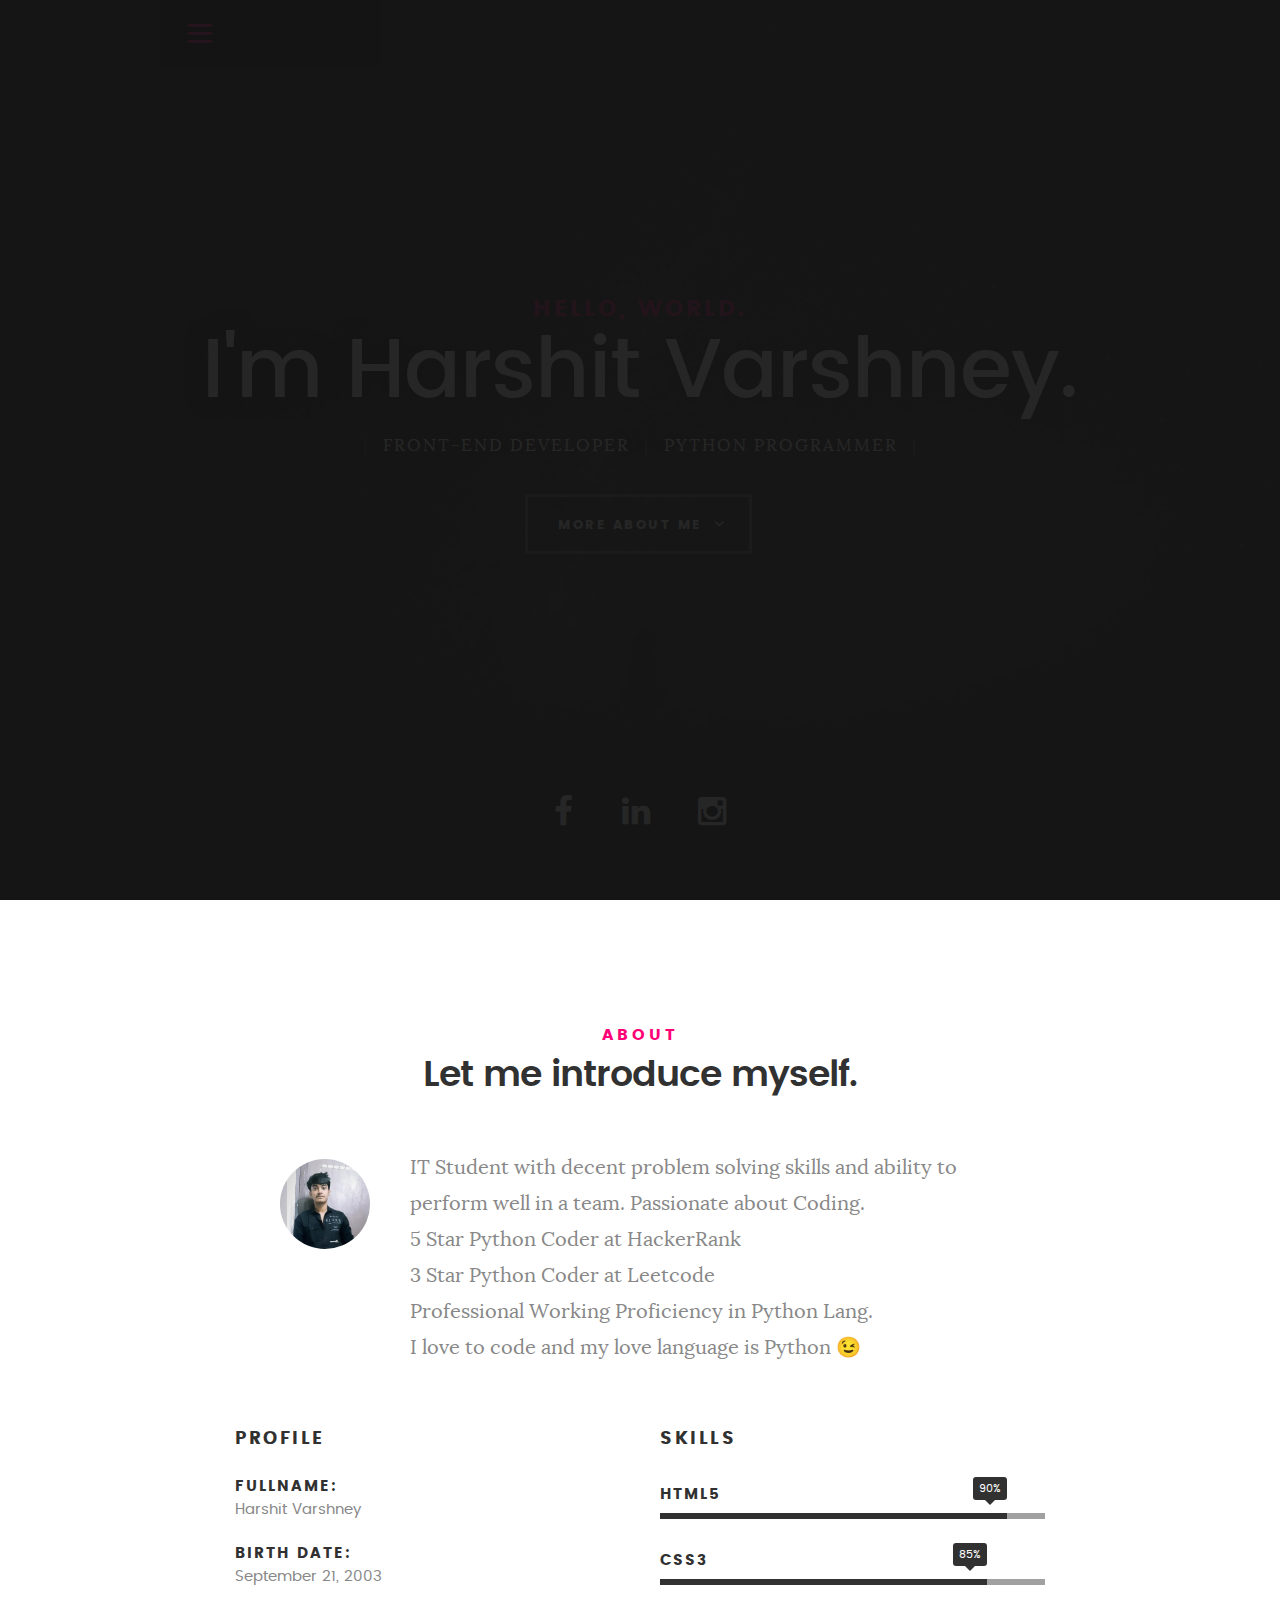
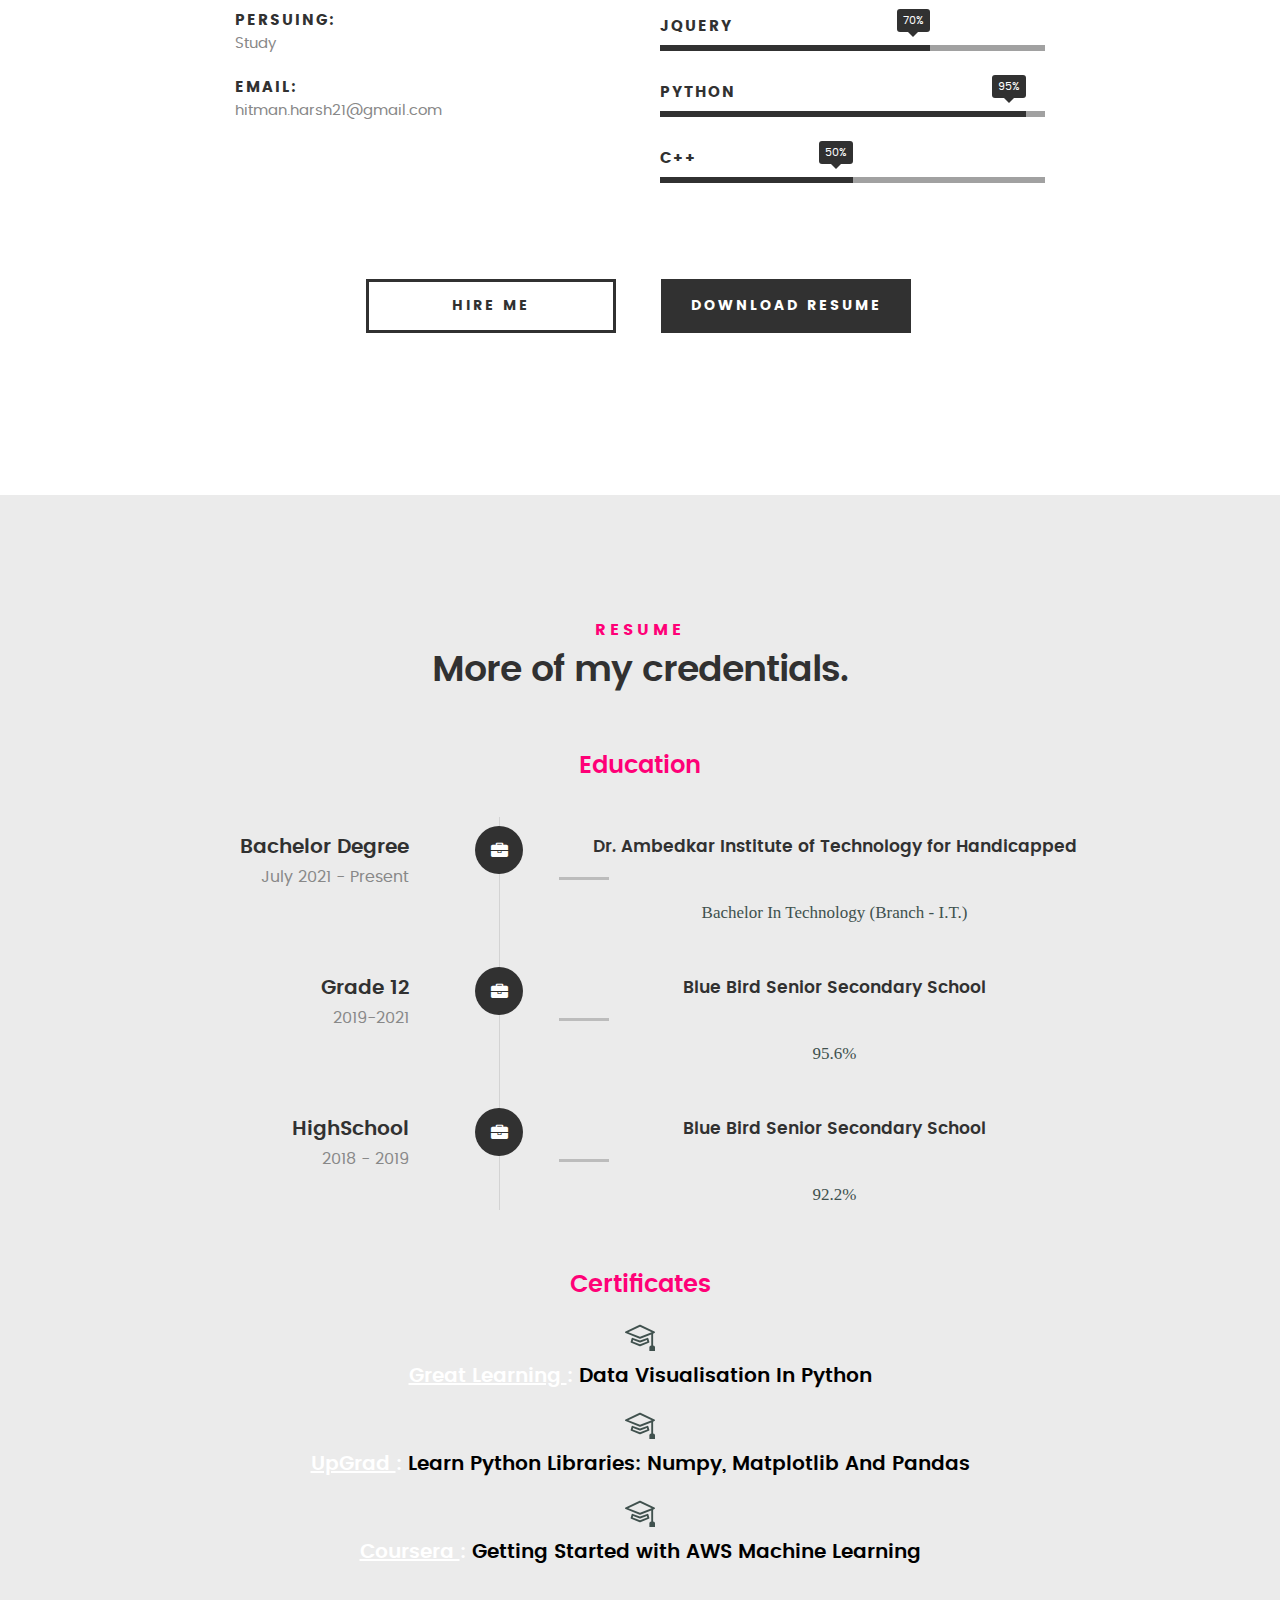
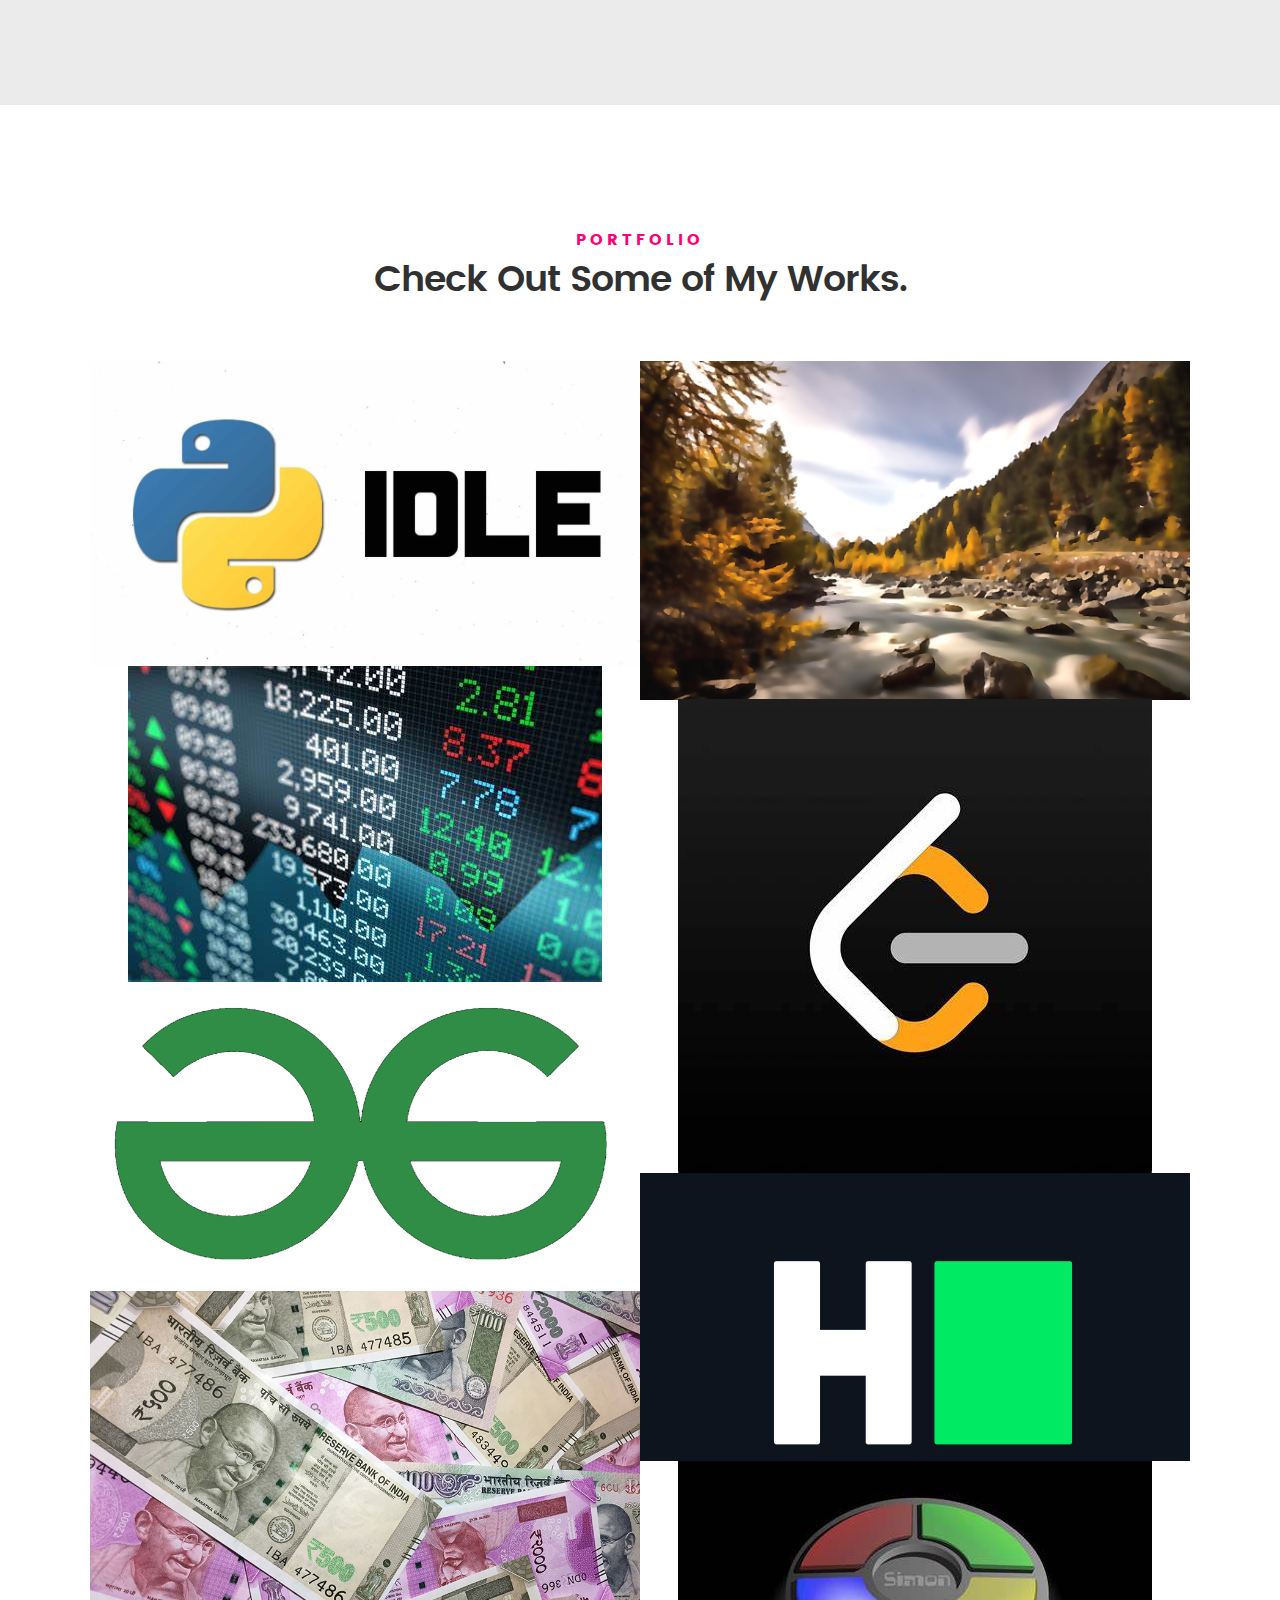
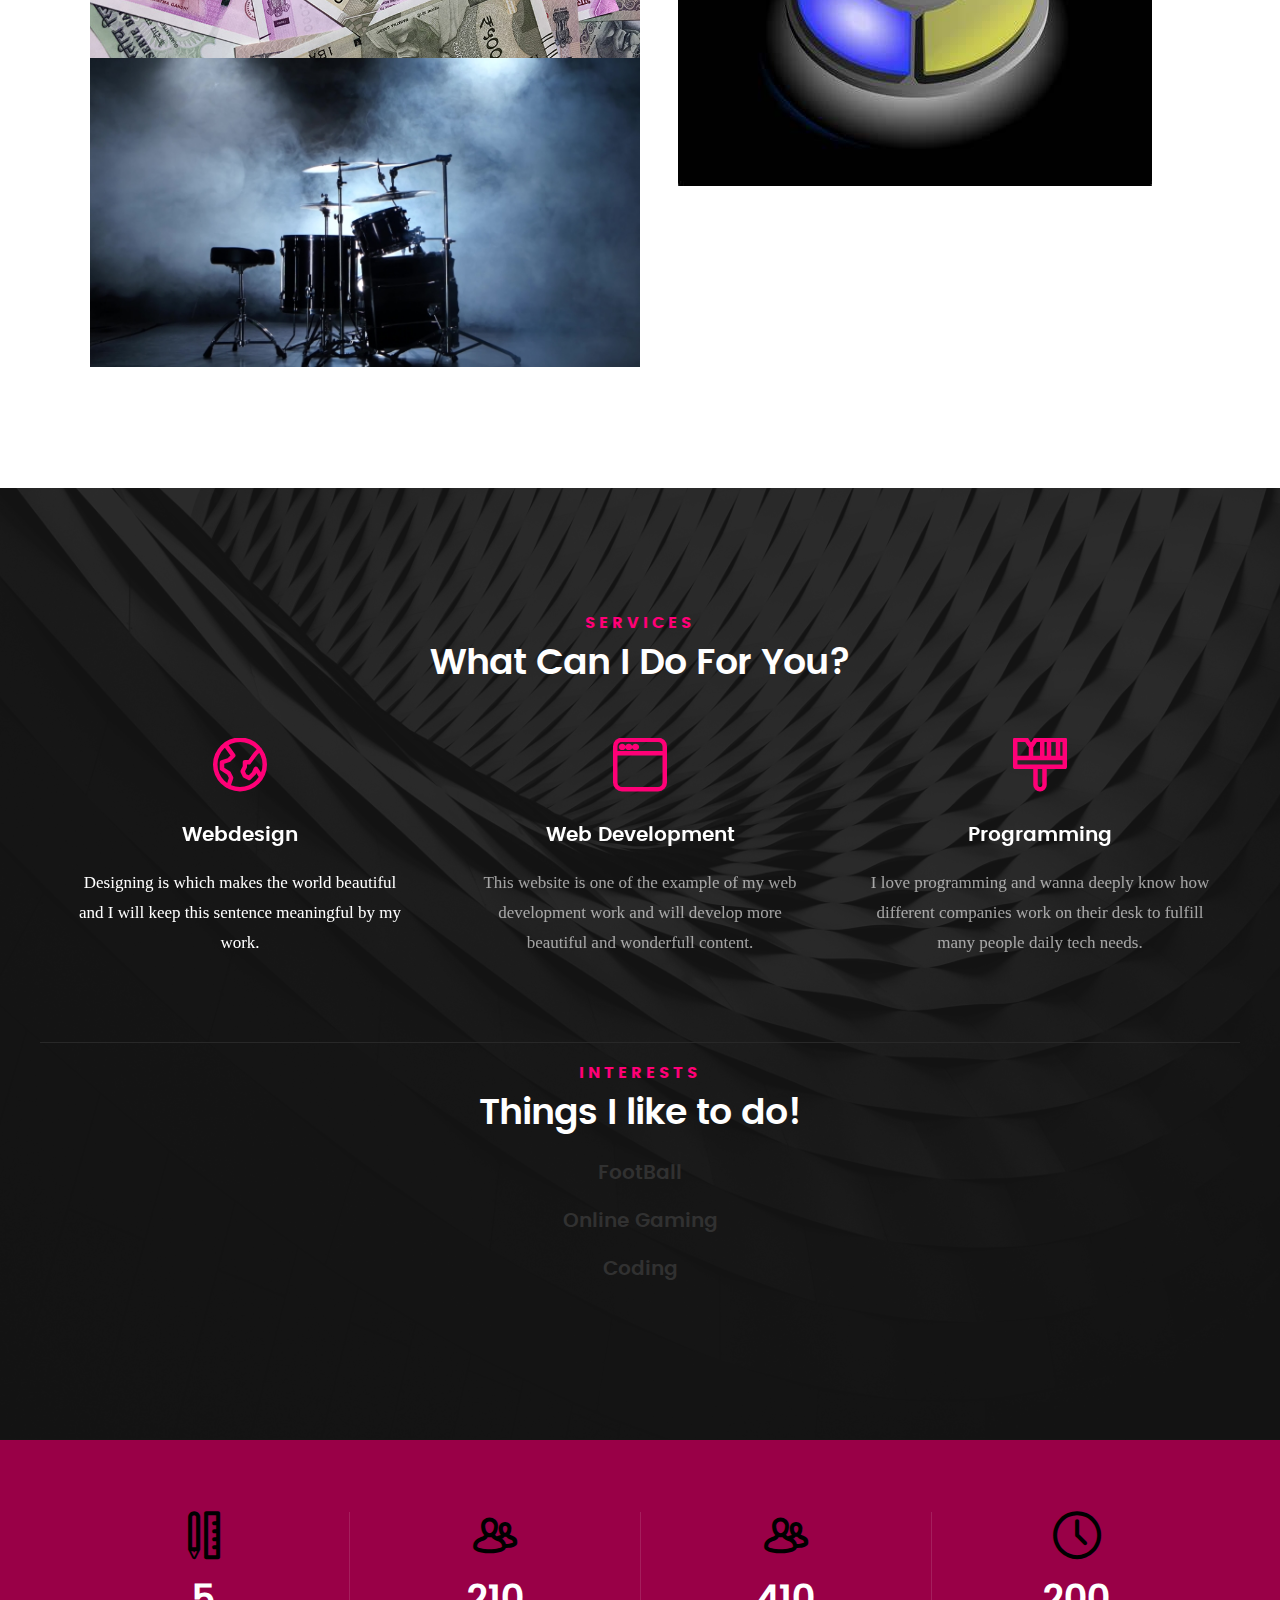
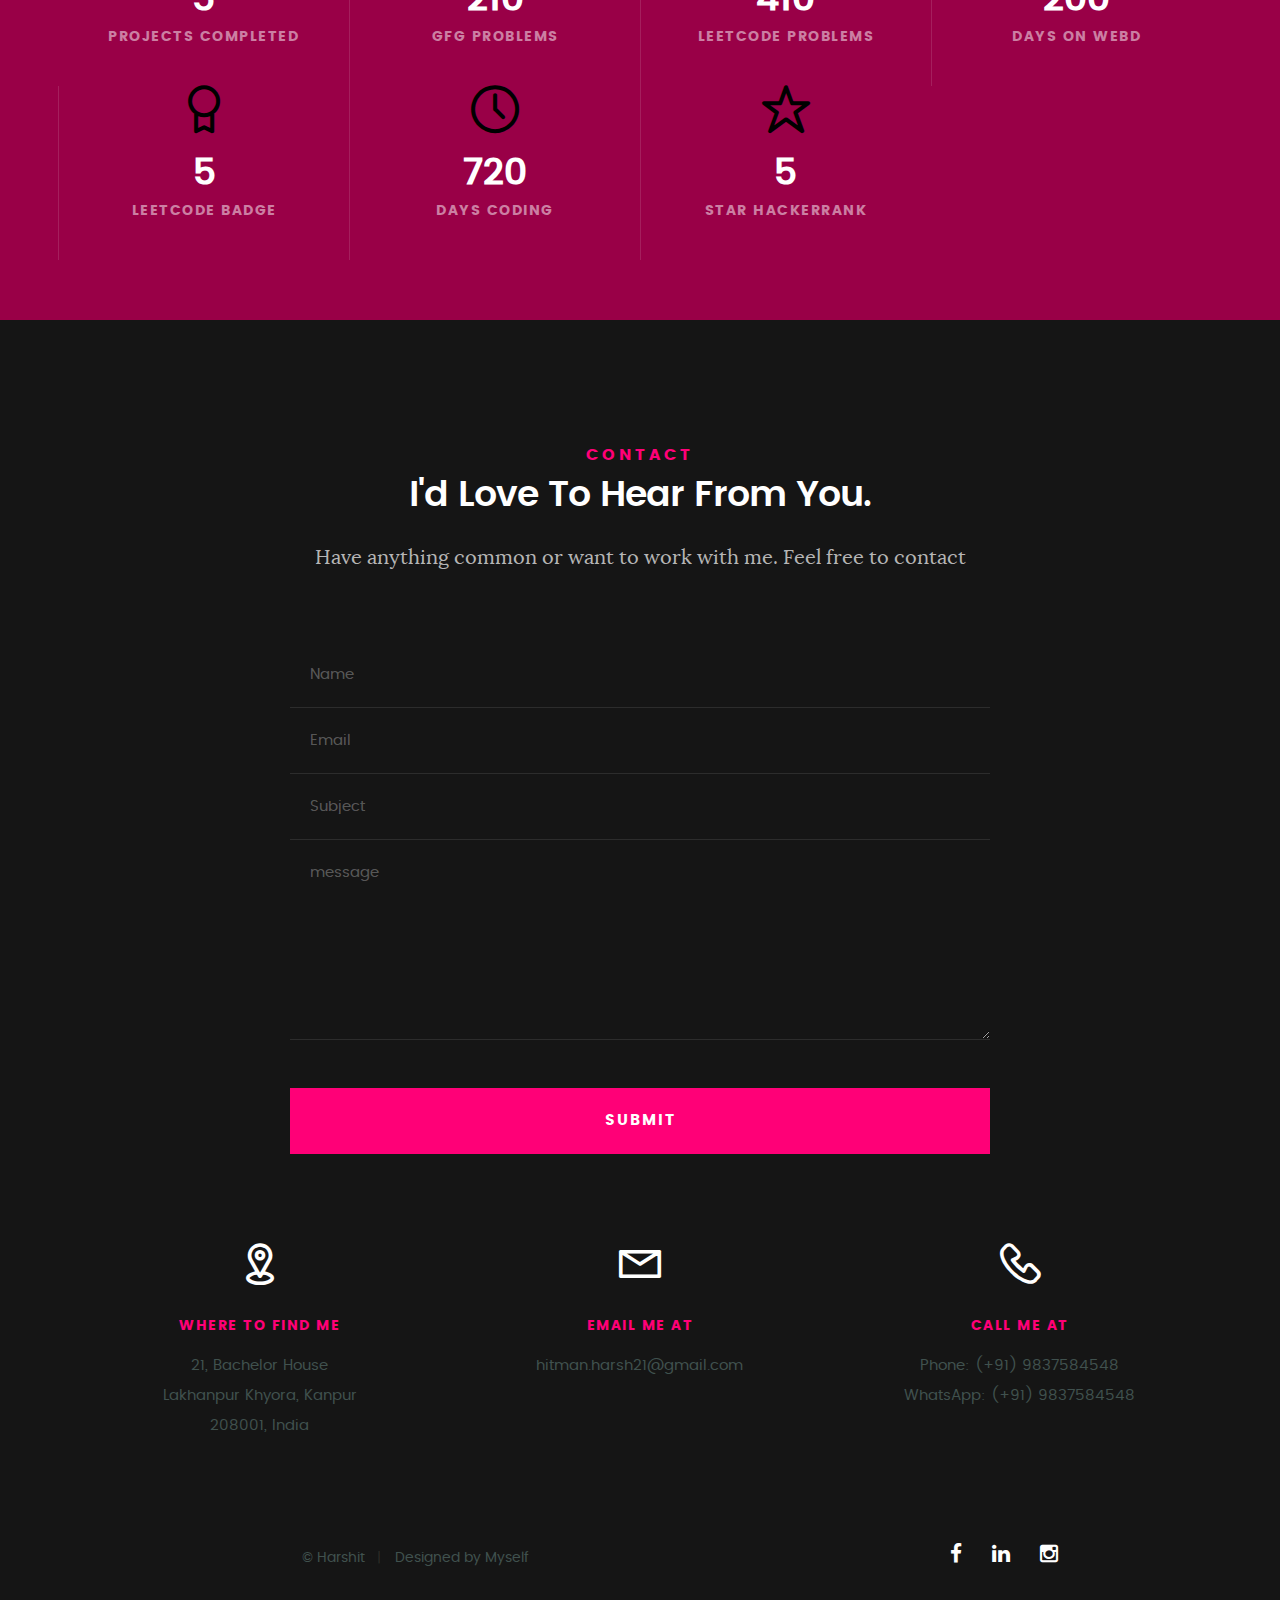
==== commit 904fd802: "Update index.html" ====
--- a/index.html
+++ b/index.html
@@ -40,6 +40,7 @@
    ================================================== -->
    <header>   	
    	<div class="row">
+
 
    		<div class="top-bar">
    			<a class="menu-toggle" href="#"><span>Menu</span></a>
@@ -351,6 +352,55 @@
    			<!-- portfolio-wrapper -->
 	         <div id="folio-wrapper" class="block-1-2 block-mob-full stack">
 
+				
+				<div class="bgrid folio-item">
+					<div class="item-wrap">
+						<img src="images/portfolio/idlepy.webp" alt="Liberty">
+					   <a href="#modal-07" class="overlay">	                  	           
+						  <div class="folio-item-table">
+							  <div class="folio-item-cell">
+										 <h3 class="folio-title">Python Idle</h3>	     					    
+										   <span class="folio-types">
+											   Code Editor
+										 </span>
+									 </div>	                      	
+						  </div>                    
+					   </a>
+					</div>	               
+					 </div> <!-- /folio-item -->
+ 
+					 <div class="bgrid folio-item">
+					<div class="item-wrap">
+						<img src="images/portfolio/Screenshot.png" alt="Shutterbug">
+						<a href="#modal-08" class="overlay">              		                  
+						  <div class="folio-item-table">
+							  <div class="folio-item-cell">
+								  <h3 class="folio-title">Image to Water Art</h3>	     					    
+										  <span class="folio-types">
+											   OpenCV 
+										</span>		     		
+									 </div> 	                      	
+						  </div>                    
+					   </a>
+					</div>
+					 </div> <!-- /folio-item -->
+ 
+				 <div class="bgrid folio-item">
+					<div class="item-wrap">
+						<img src="images/portfolio/stockimage.jpeg"alt="Clouds">
+					   <a href="#modal-09" class="overlay">             		                  
+						  <div class="folio-item-table">
+							  <div class="folio-item-cell">
+								  <h3 class="folio-title">Stock Notifier</h3>	     					    
+										  <span class="folio-types">
+											   yfinance & plyer
+										</span>		     		
+									 </div> 	                      	
+						  </div>                    
+					   </a>
+					</div>
+					 </div> <!-- /folio-item -->
+
 	         	<div class="bgrid folio-item">
 	               <div class="item-wrap">
 	               	<img src="images/portfolio/OIP (1).jpeg" alt="Liberty">
@@ -449,6 +499,72 @@
 
 	            <!-- modal popups - begin
 	            ============================================================= -->
+				<div id="modal-07" class="popup-modal slider mfp-hide">	
+
+					<div class="media">
+						<img src="images/portfolio/idlepy.webp" alt="" />
+					</div>      	
+
+				  <div class="description-box">
+					 <h4>Python Idle</h4>		      
+					 <p>I have created a python idle, which provide Syntax highlighting. I got to learn about various libraries like Tkinter, subprocess, tkcode and CodeEditor</p>
+
+					 <div class="categories">Code Editor</div>			               
+				  </div>
+
+				<div class="link-box">
+				   <a href="https://leetcode.com/HARSHIT_4U/">Show</a>
+					 <a href="#" class="popup-modal-dismiss">Close</a>
+				</div>		      
+
+			  </div> <!-- /modal-07 -->
+
+			  <div id="modal-08" class="popup-modal slider mfp-hide">	
+
+					<div class="media">
+						<img src="images/portfolio/Screenshot.png" alt="" />
+					</div>      	
+
+				  <div class="description-box">
+					 <h4>Image to Water Art Converter</h4>		      
+					 <p>This 
+						project aims to convert any image into a beautiful watercolor 
+						painting. I have developed a unique algorithm that can convert 
+						any image into a watercolor painting with just a few clicks. Our 
+						algorithm is based on the latest research in computer vision 
+						and machine learning. With our project, you can easily create 
+						beautiful watercolor paintings from your favorite photos. 
+						Whether you are an artist or just someone who loves beautiful 
+						art, our project is perfect for you</p>
+
+					 <div class="categories">OpenCV </div>			               
+				  </div>
+
+				<div class="link-box">
+				   <a href="https://github.com/Harsh-i-t/Projecsts-HV/tree/master/Projects/Photo_to_WaterArt">Details</a>
+					 <a href="#" class="popup-modal-dismiss">Close</a>
+				</div>		      
+
+			  </div> <!-- /modal-08 -->
+
+			  <div id="modal-09" class="popup-modal slider mfp-hide">	
+
+					<div class="media">
+						<img src="https://github.com/Harsh-i-t/Projecsts-HV/tree/master/Projects/Stock_Market_Notifier" alt="" />
+					</div>      	
+
+				  <div class="description-box">
+					 <h4>Stock Notifier</h4>		      
+					 <p>Using yfinance and plyer I have created this project and It tells you the exact rates of your favorite stock every 2 hours .</p>
+
+					 <div class="categories">yfinance & plyer</div>			               
+				  </div>
+
+				<div class="link-box">
+				   <a href="https://github.com/Harsh-i-t/Projecsts-HV/blob/master/Projects/Python_Own_Idle.py ">Details</a>
+					 <a href="#" class="popup-modal-dismiss">Close</a>
+				</div>		
+
 	            <div id="modal-01" class="popup-modal slider mfp-hide">	
 
 				     	<div class="media">
@@ -456,7 +572,7 @@
 				     	</div>      	
 
 					   <div class="description-box">
-					      <h4>Liberty</h4>		      
+					      <h4>LeetCode</h4>		      
 					      <p>LeetCode was always at my priority. Attended contest, completed courses and solved 400+ DSA problems.</p>
 
 					      <div class="categories">DSA</div>			               
@@ -1037,4 +1153,4 @@
 		</div>
 		
 	</div>
- -->+ -->
--- a/css/main.css
+++ b/css/main.css
@@ -1119,7 +1119,7 @@
 	color: transparent;
 	width: 92px;
 	height: 15px;
-	background: url("../images/logo.png") no-repeat center;
+	background: url("../images/") no-repeat center;
 	background-size: 92px 15px;
 }
 
@@ -2596,4 +2596,4 @@
 	background: #000000;
 }
 
-/*# sourceMappingURL=main.css.map */+/*# sourceMappingURL=main.css.map */
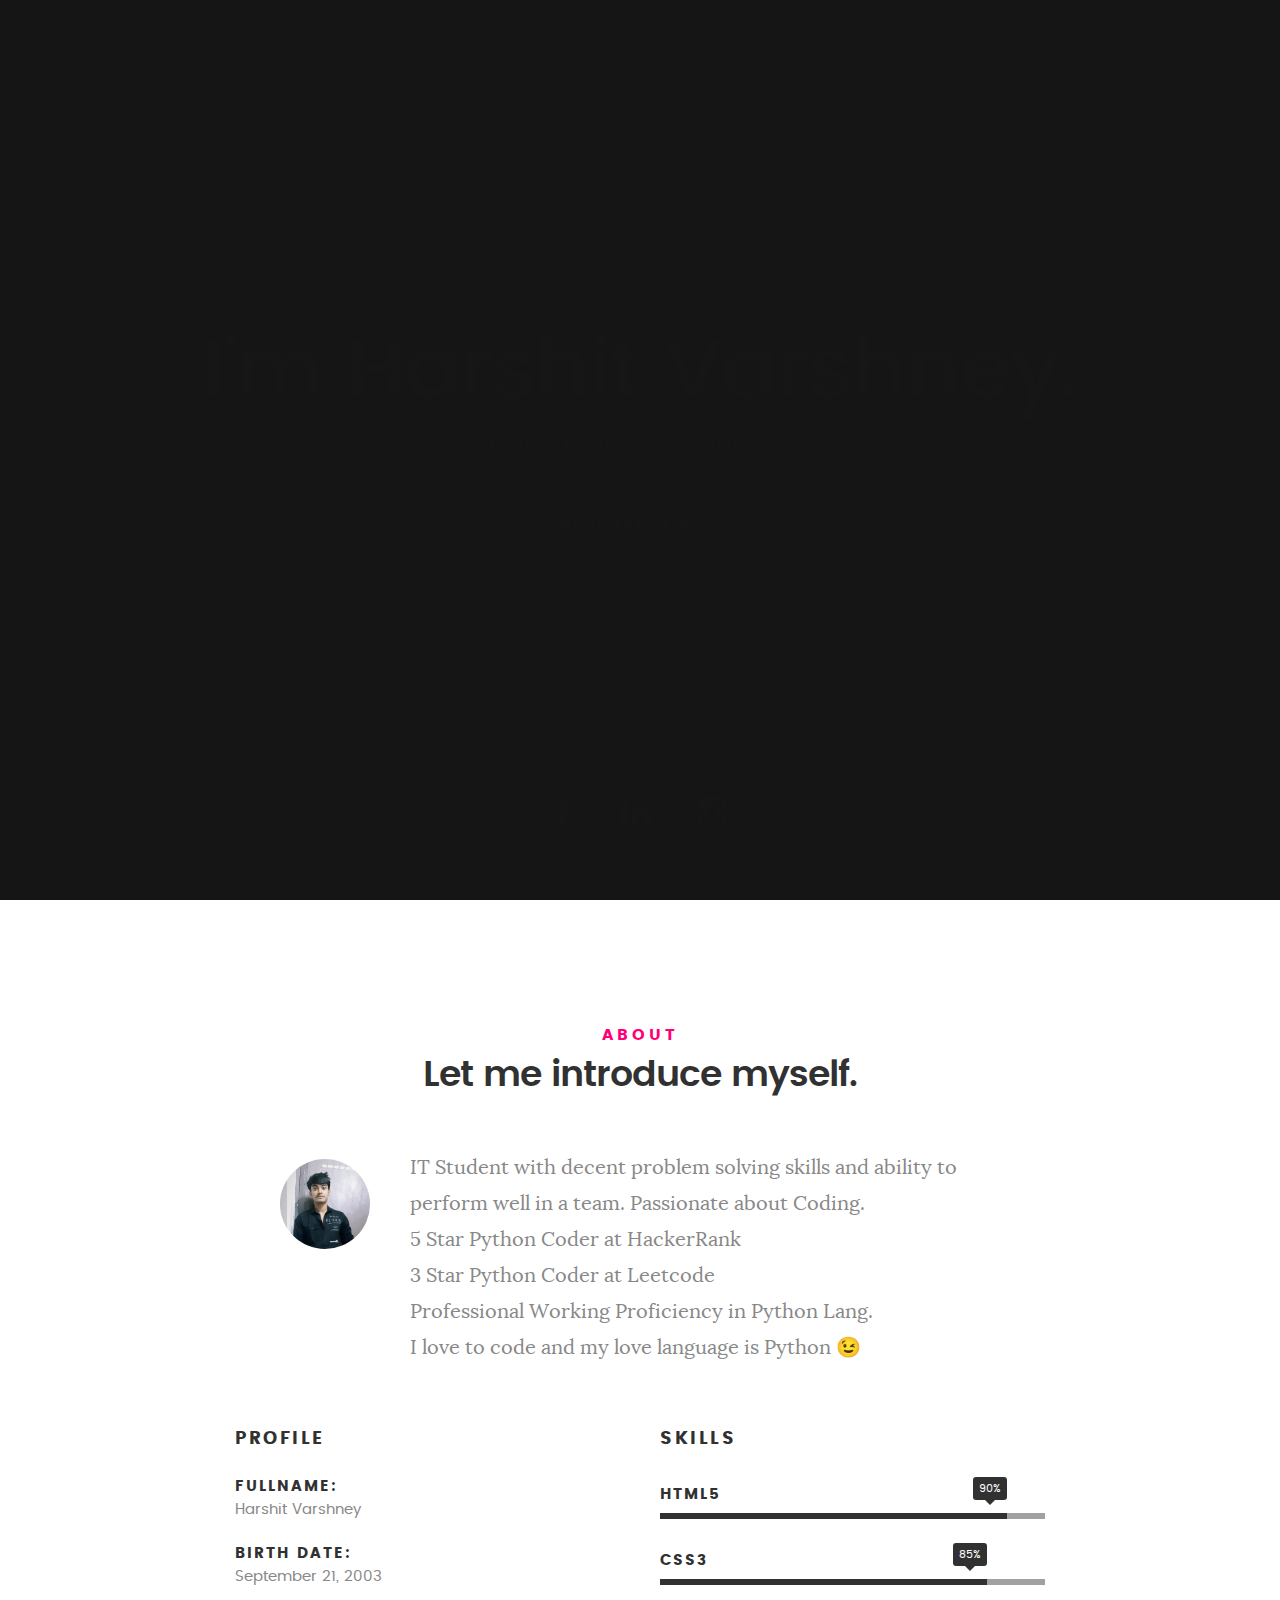
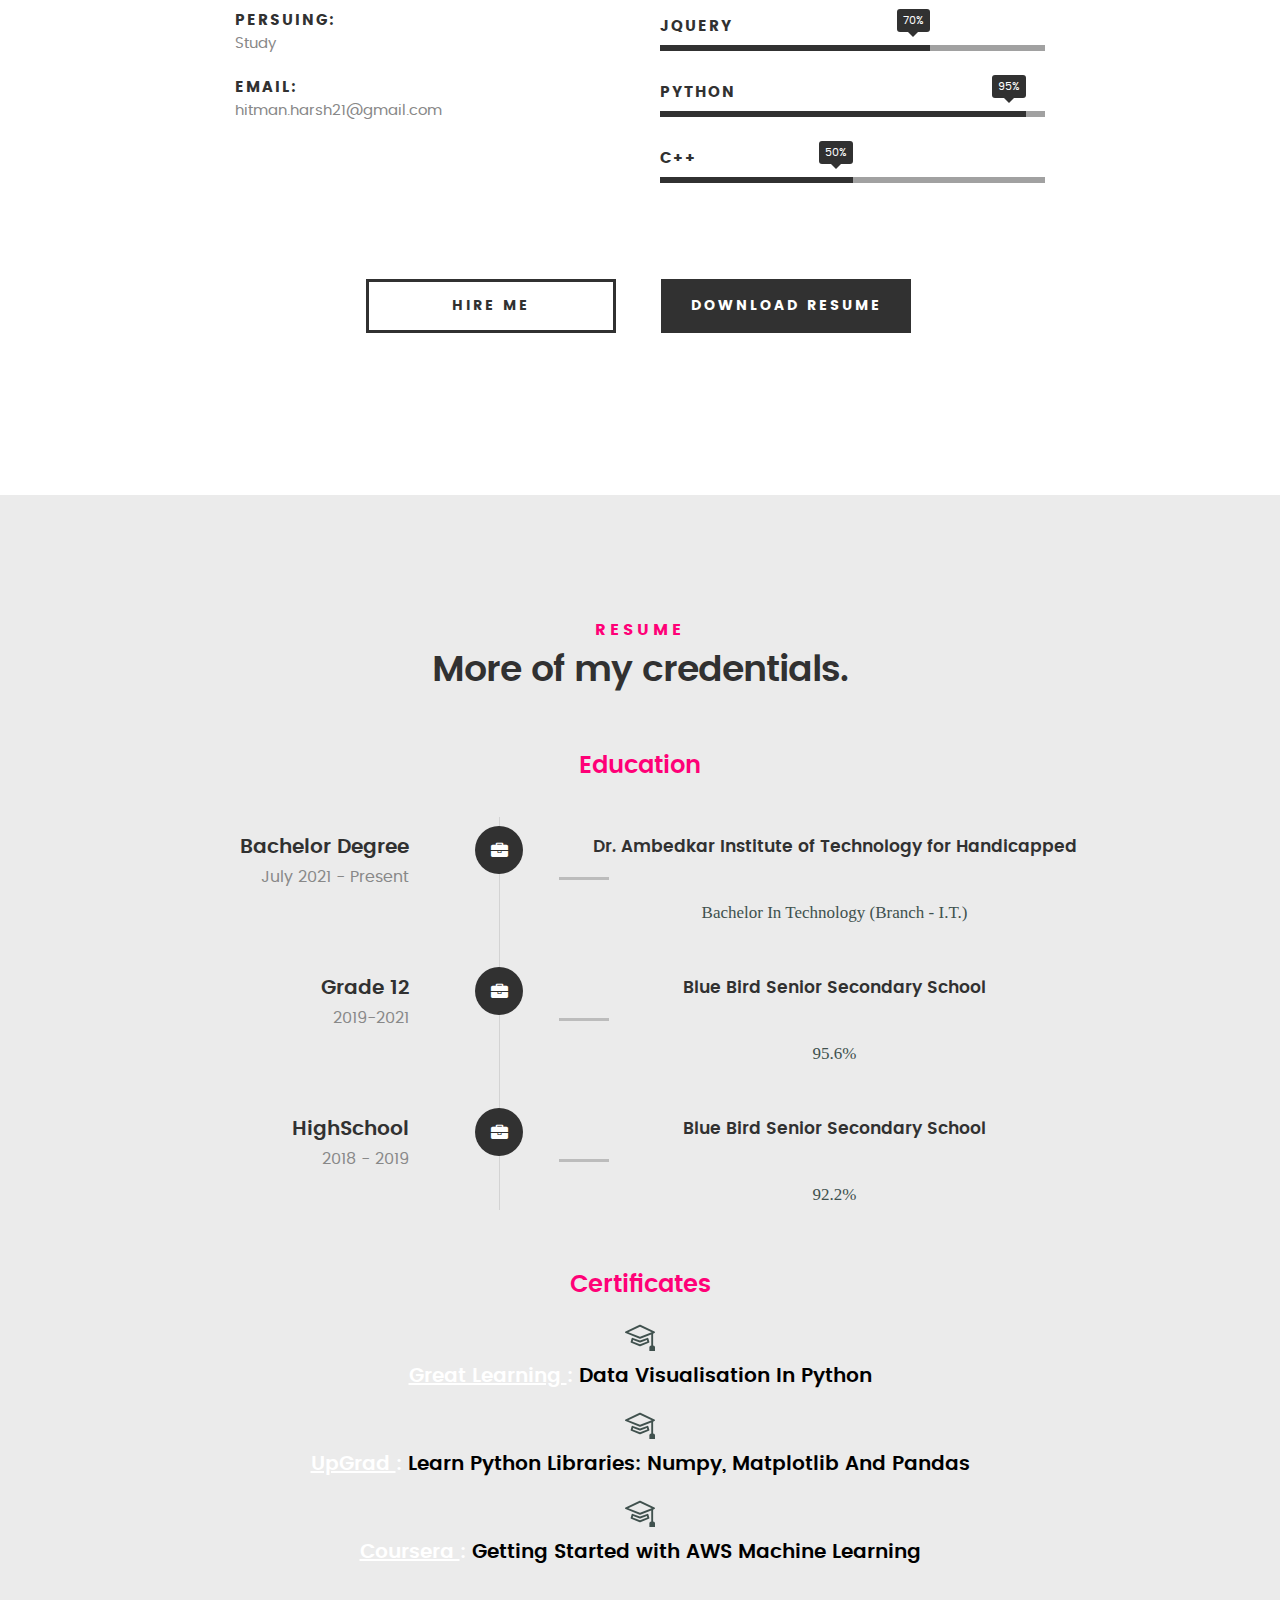
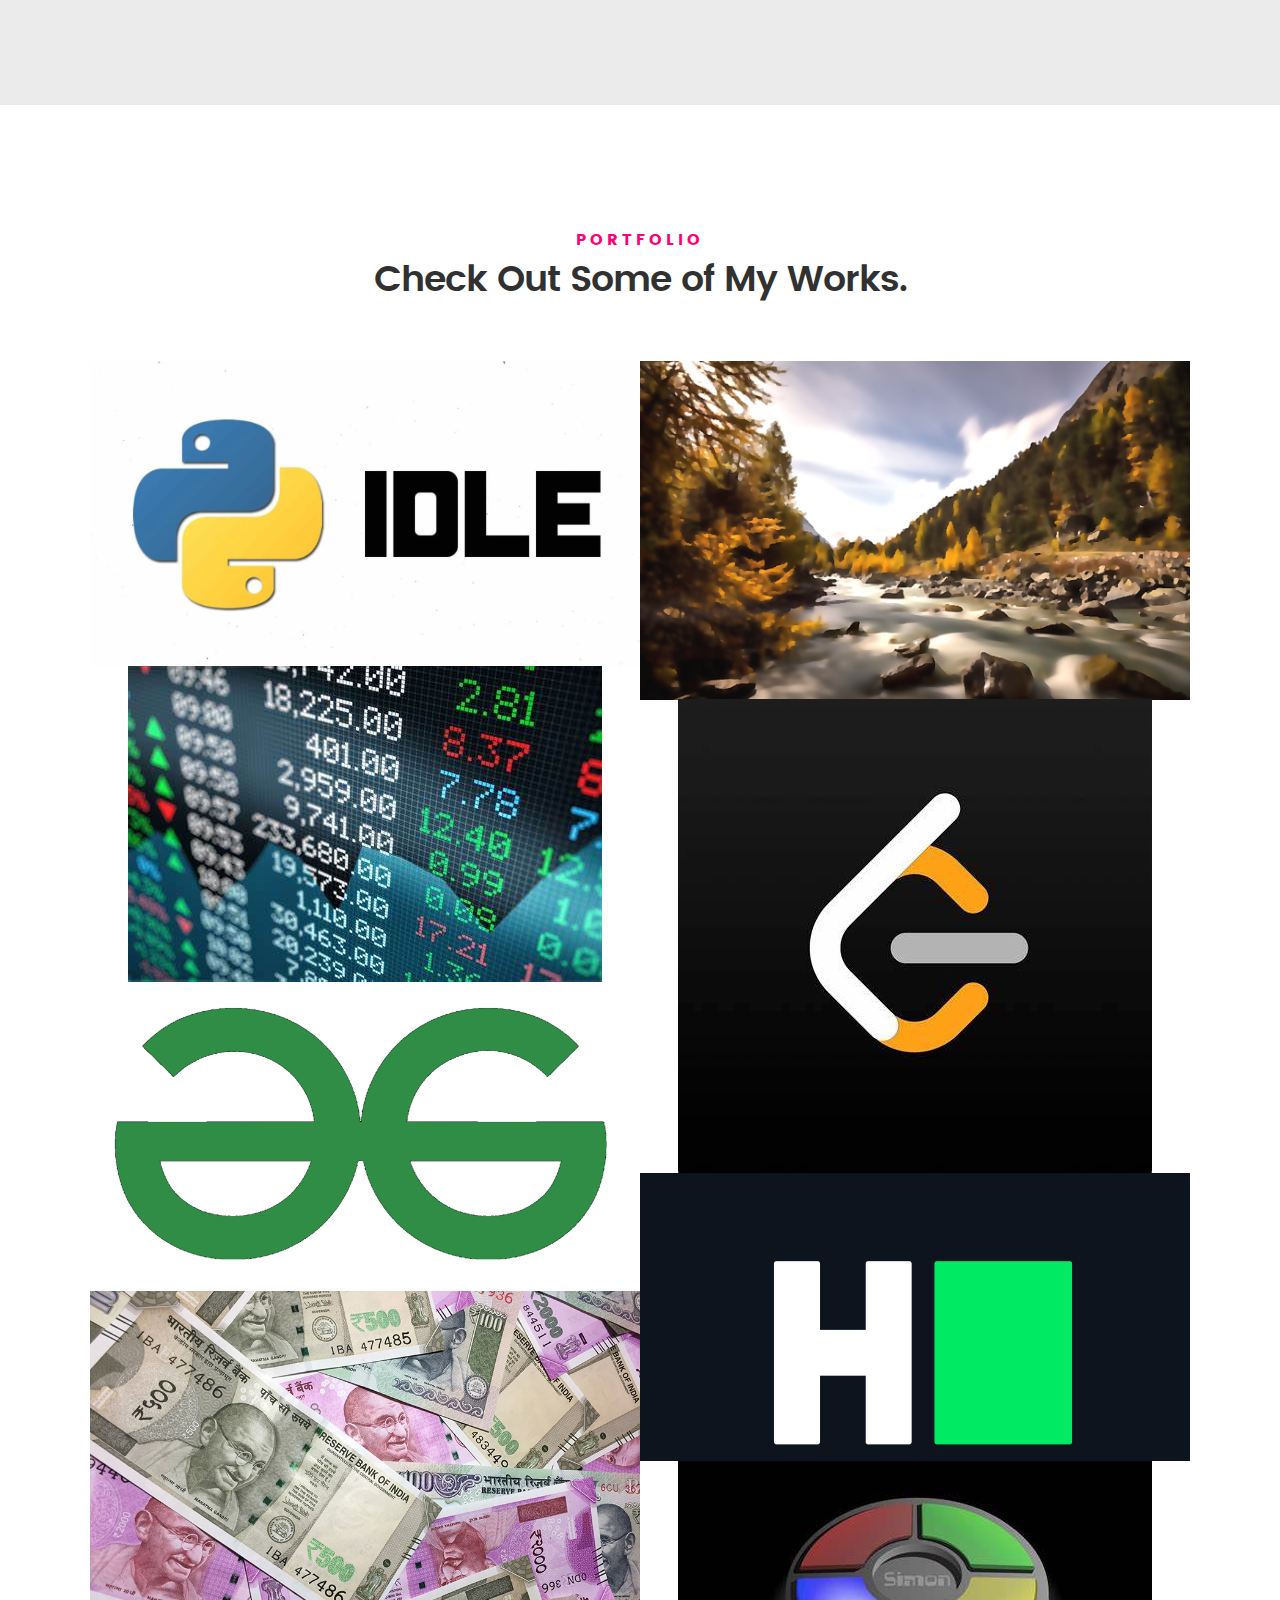
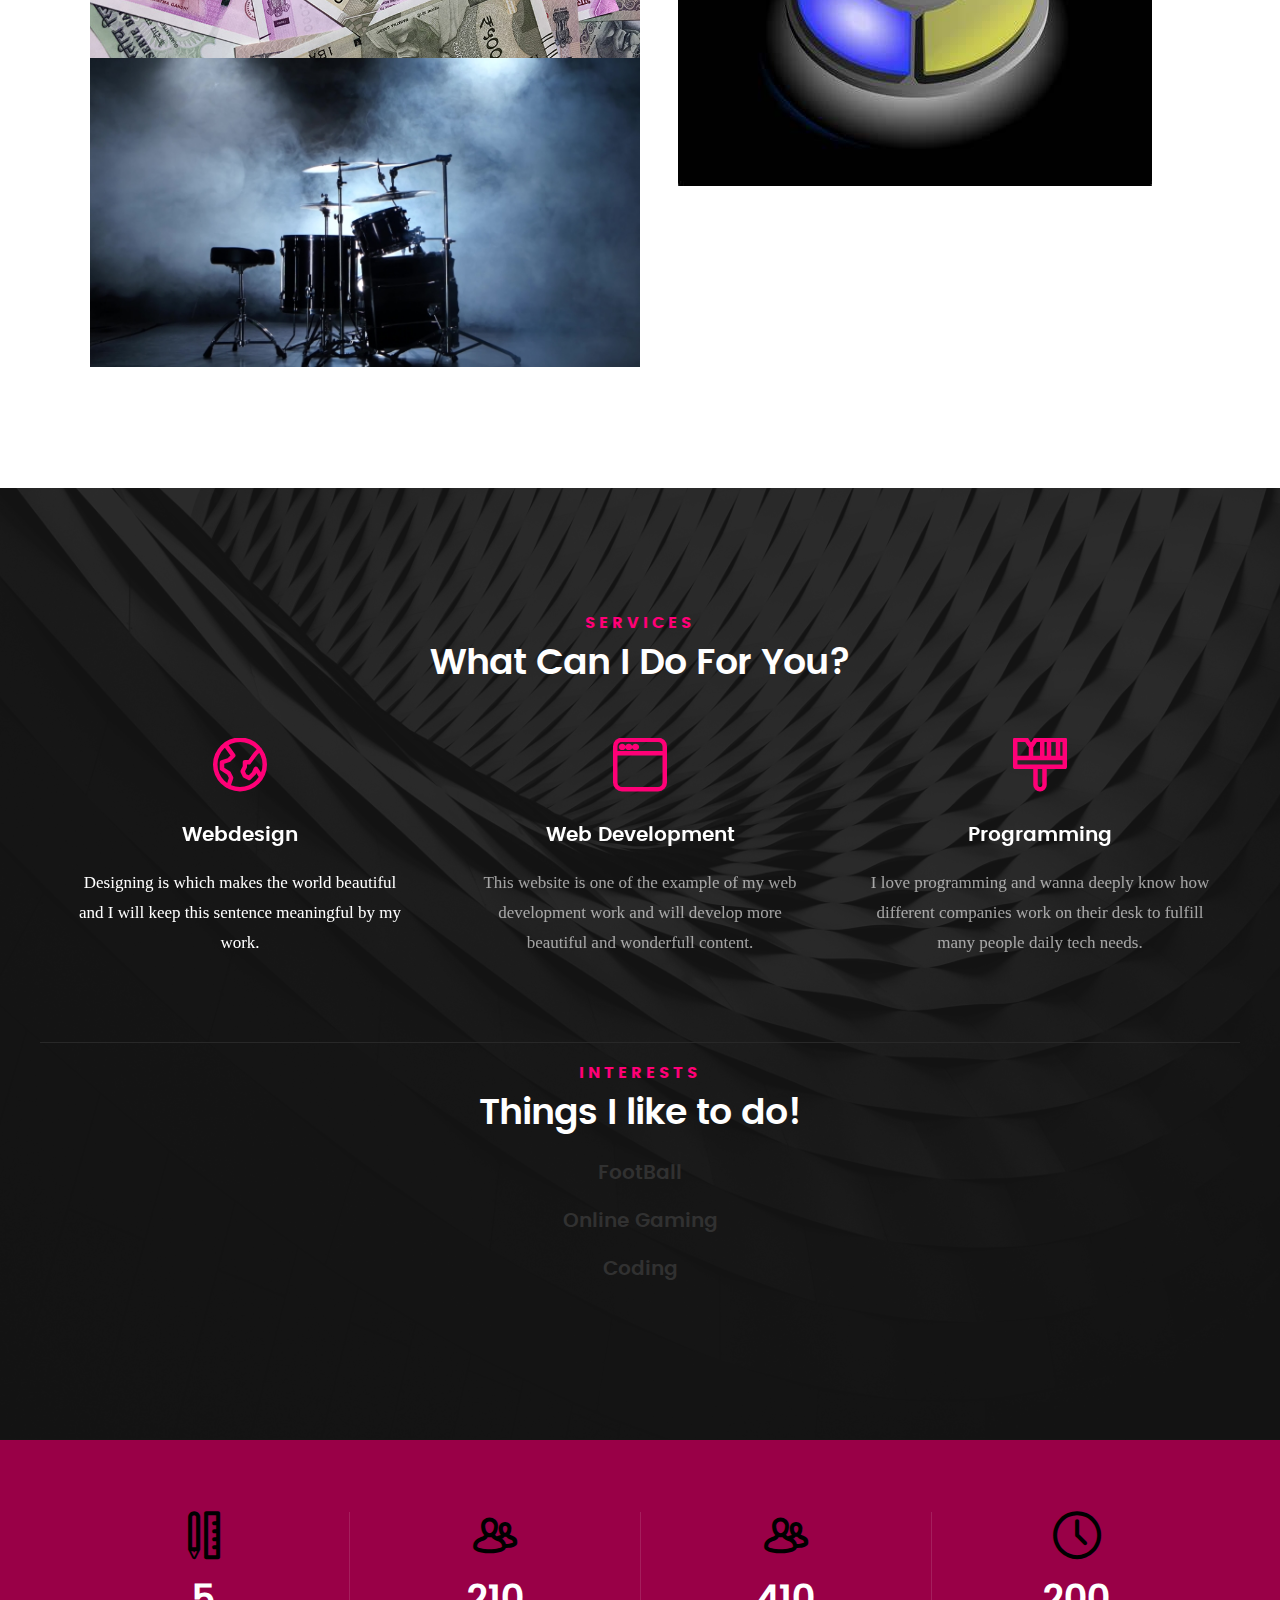
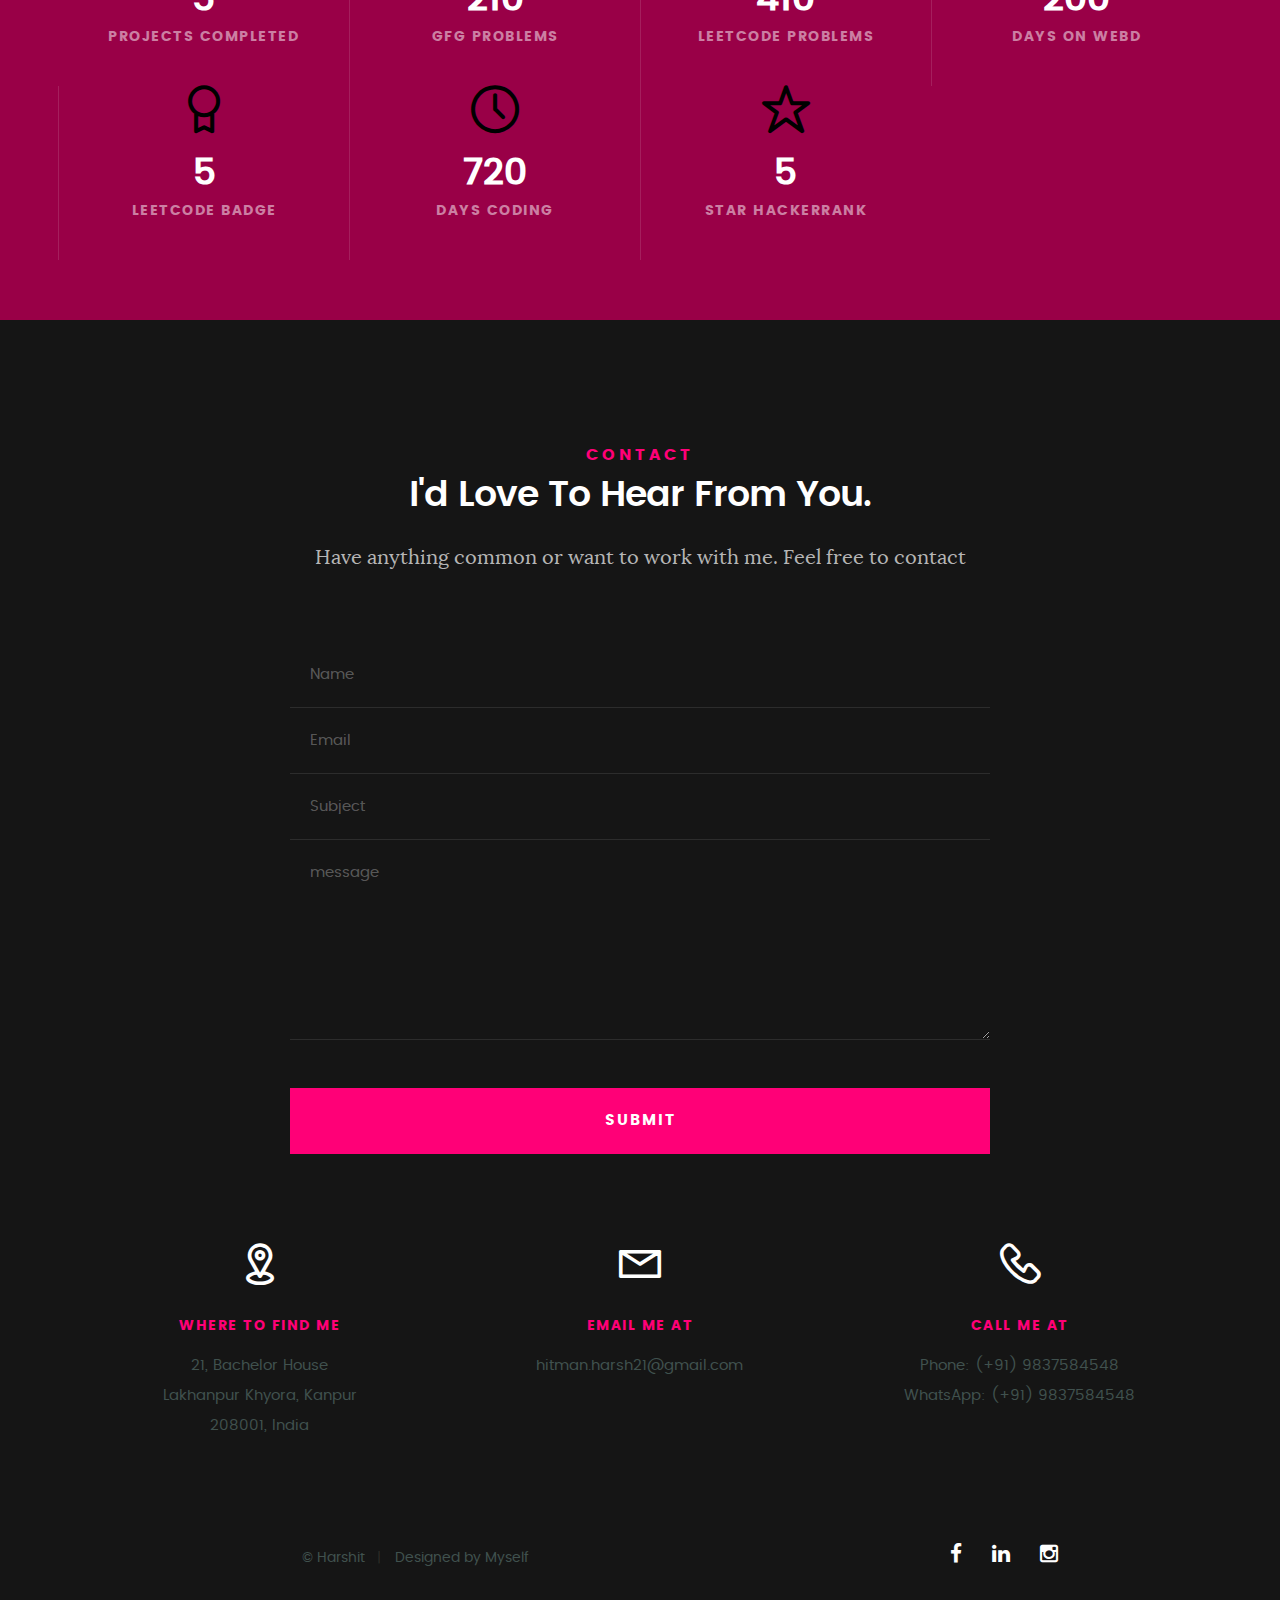
==== commit ca55bb08: "Update index.html" ====
--- a/index.html
+++ b/index.html
@@ -513,7 +513,7 @@
 				  </div>
 
 				<div class="link-box">
-				   <a href="https://leetcode.com/HARSHIT_4U/">Show</a>
+				   <a href="https://github.com/Harsh-i-t/Projecsts-HV/blob/master/Projects/Python_Own_Idle.py">Show</a>
 					 <a href="#" class="popup-modal-dismiss">Close</a>
 				</div>		      
 
@@ -541,7 +541,7 @@
 				  </div>
 
 				<div class="link-box">
-				   <a href="https://github.com/Harsh-i-t/Projecsts-HV/tree/master/Projects/Photo_to_WaterArt">Details</a>
+				   <a href="https://github.com/Harsh-i-t/Projecsts-HV/tree/master/Projects/Photo_to_WaterAr">Details</a>
 					 <a href="#" class="popup-modal-dismiss">Close</a>
 				</div>		      
 
@@ -550,7 +550,7 @@
 			  <div id="modal-09" class="popup-modal slider mfp-hide">	
 
 					<div class="media">
-						<img src="https://github.com/Harsh-i-t/Projecsts-HV/tree/master/Projects/Stock_Market_Notifier" alt="" />
+						<img src="images/portfolio/" alt="" />
 					</div>      	
 
 				  <div class="description-box">
@@ -561,8 +561,7 @@
 				  </div>
 
 				<div class="link-box">
-				   <a href="https://github.com/Harsh-i-t/Projecsts-HV/blob/master/Projects/Python_Own_Idle.py ">Details</a>
-					 <a href="#" class="popup-modal-dismiss">Close</a>
+				   <a href="https://github.com/Harsh-i-t/Projecsts-HV/tree/master/Projects/Stock_Market_Notifierhref="#" class="popup-modal-dismiss">Close</a>
 				</div>		
 
 	            <div id="modal-01" class="popup-modal slider mfp-hide">	
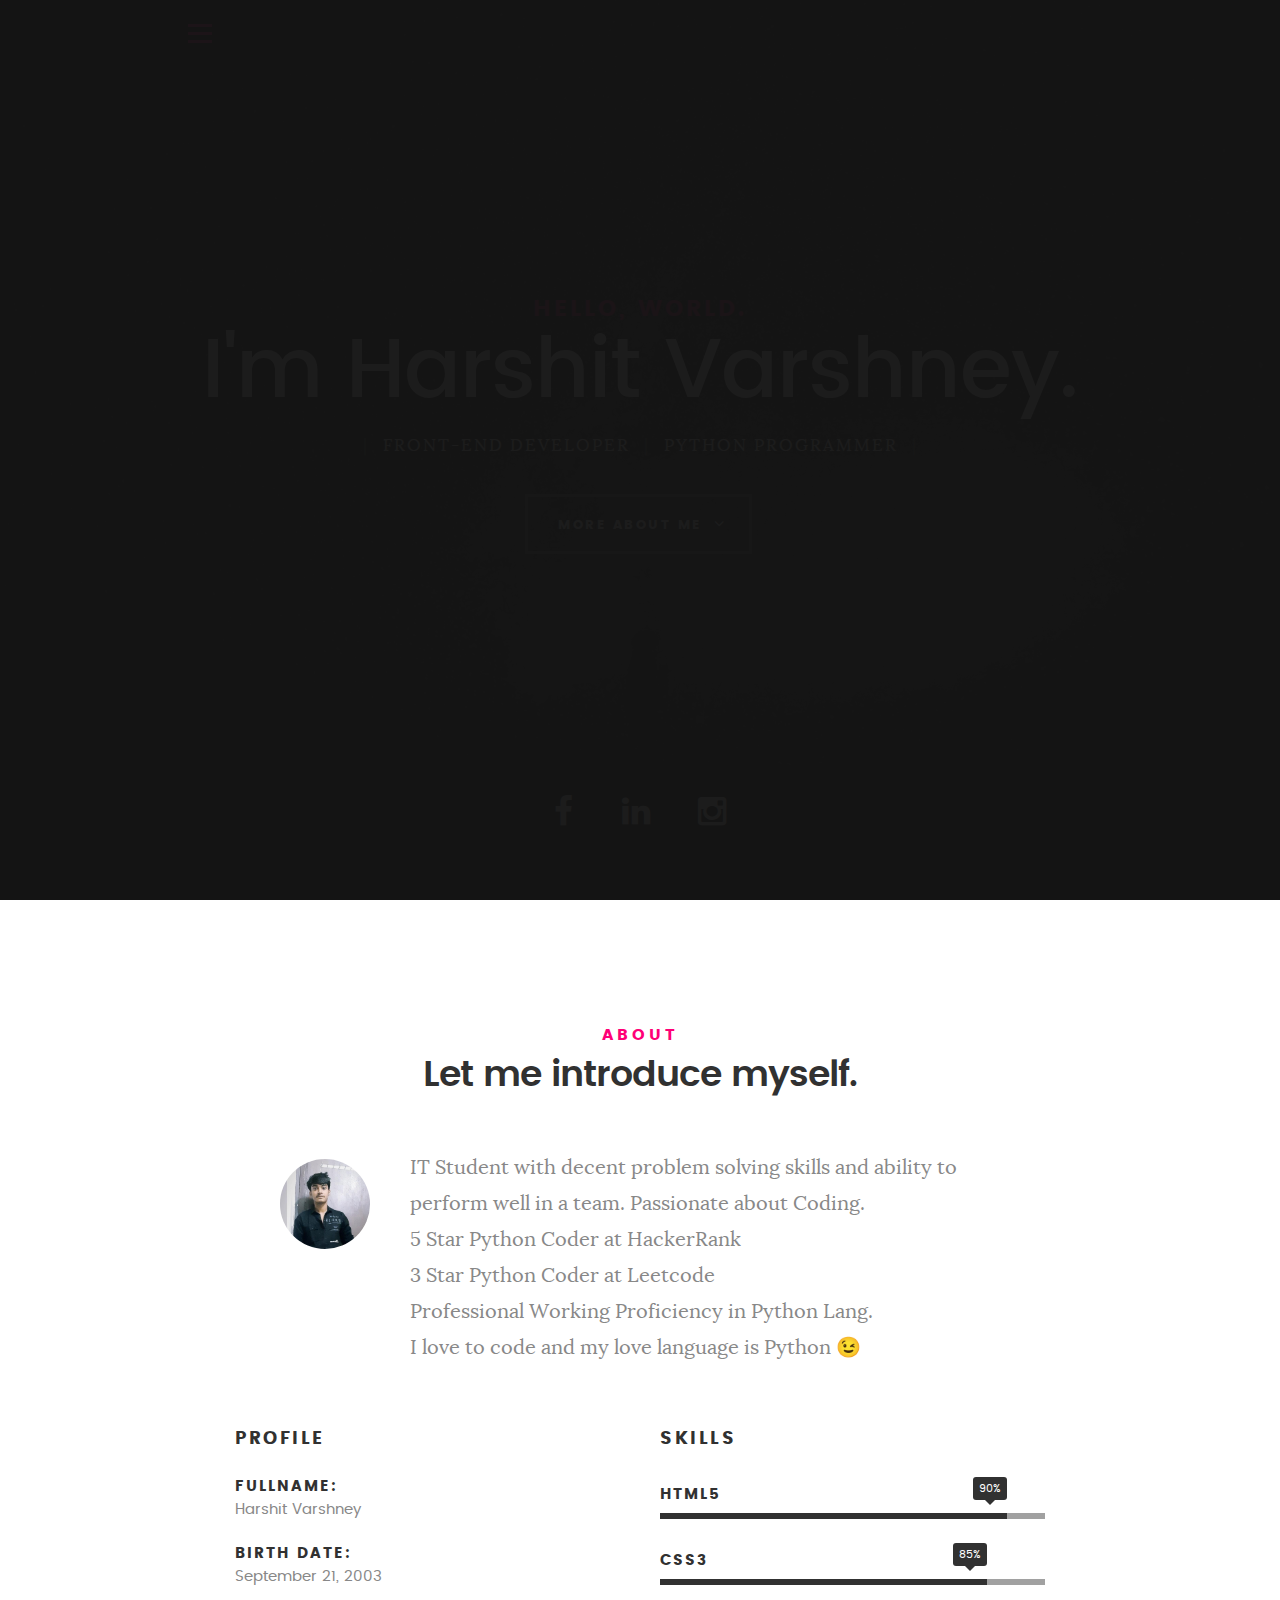
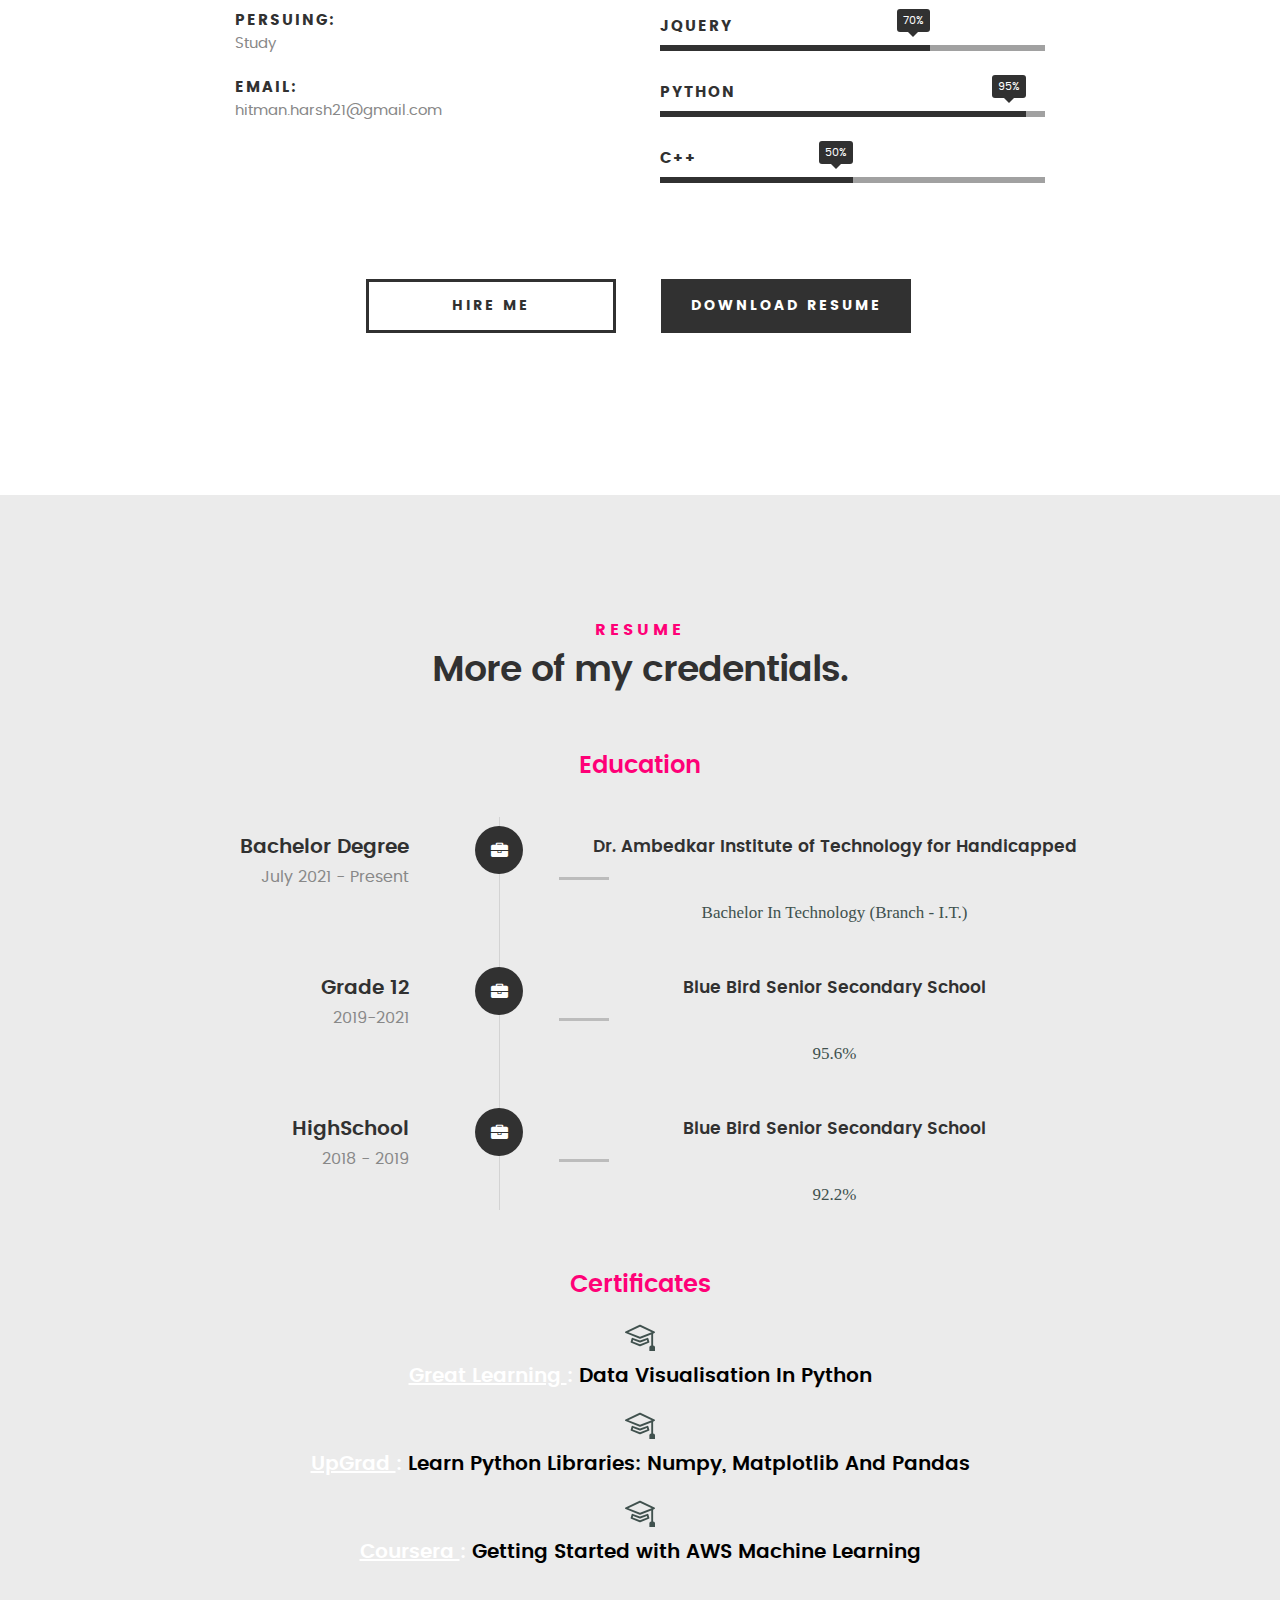
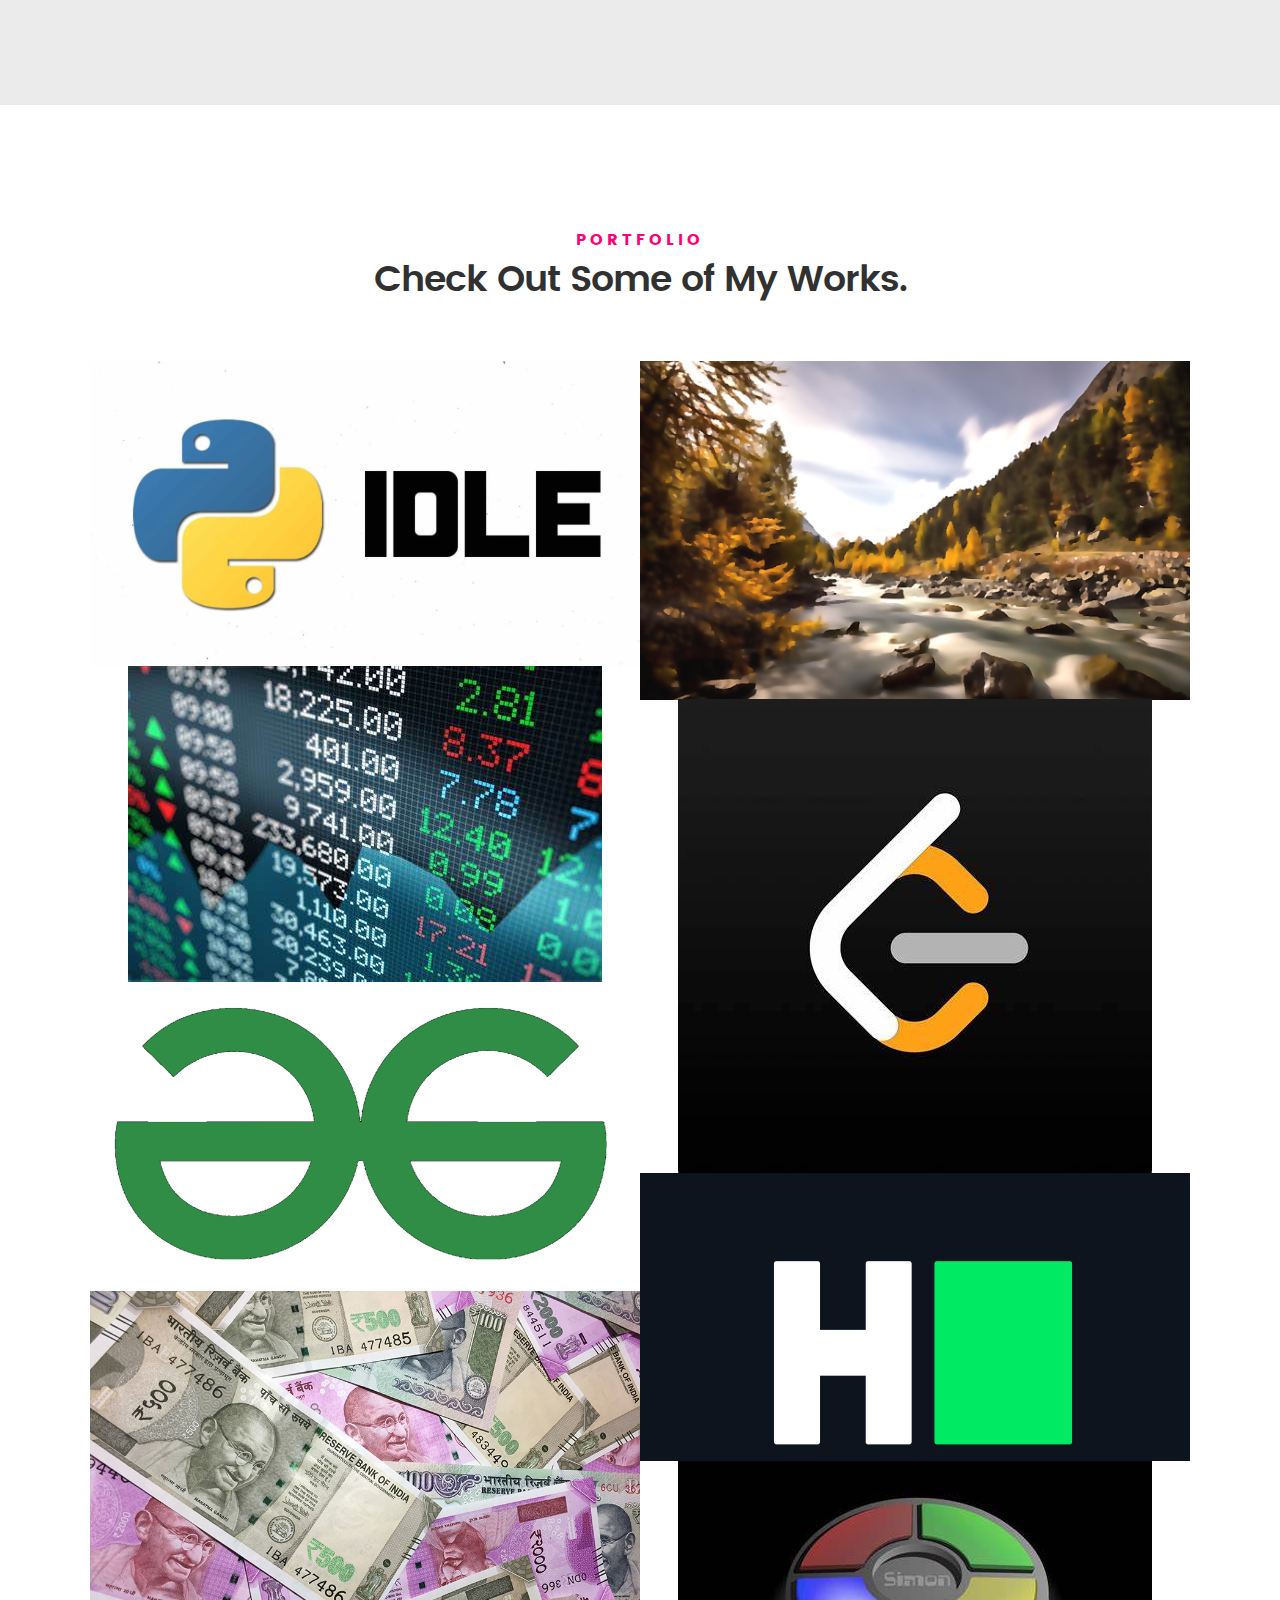
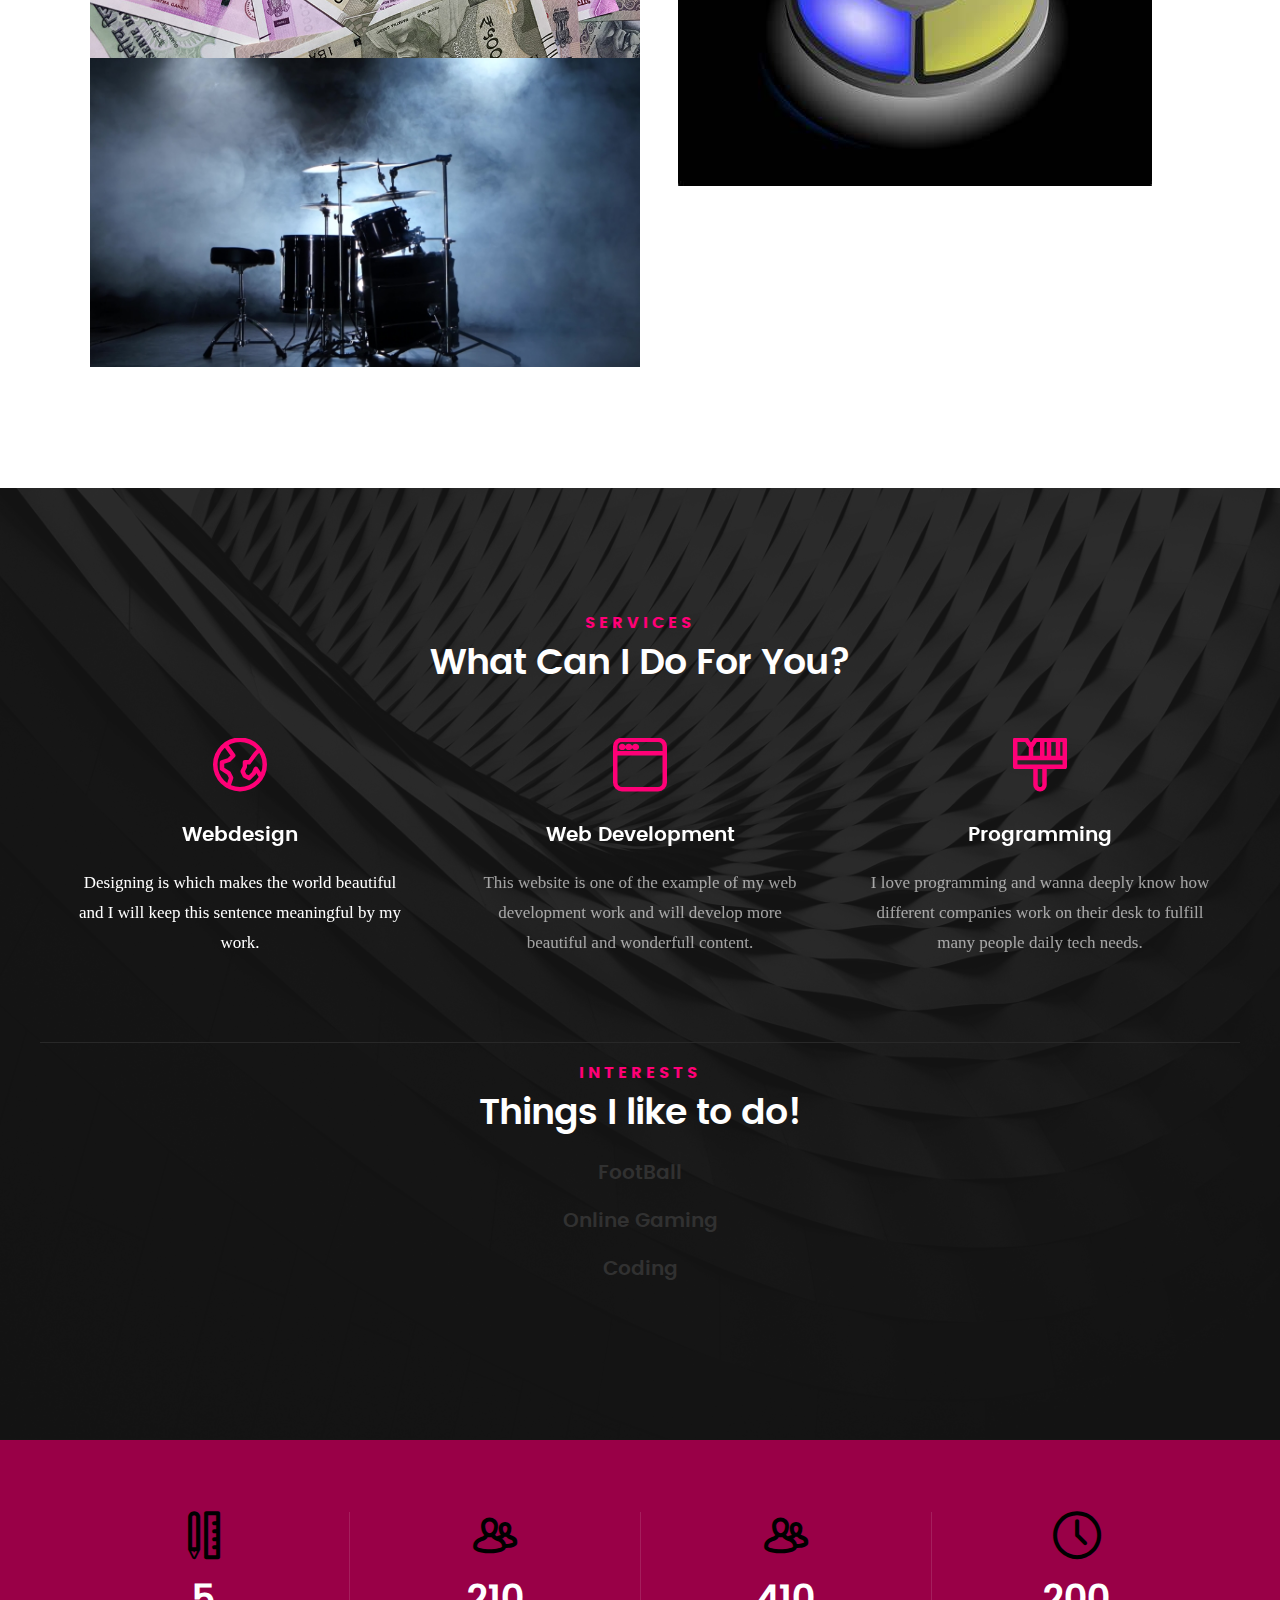
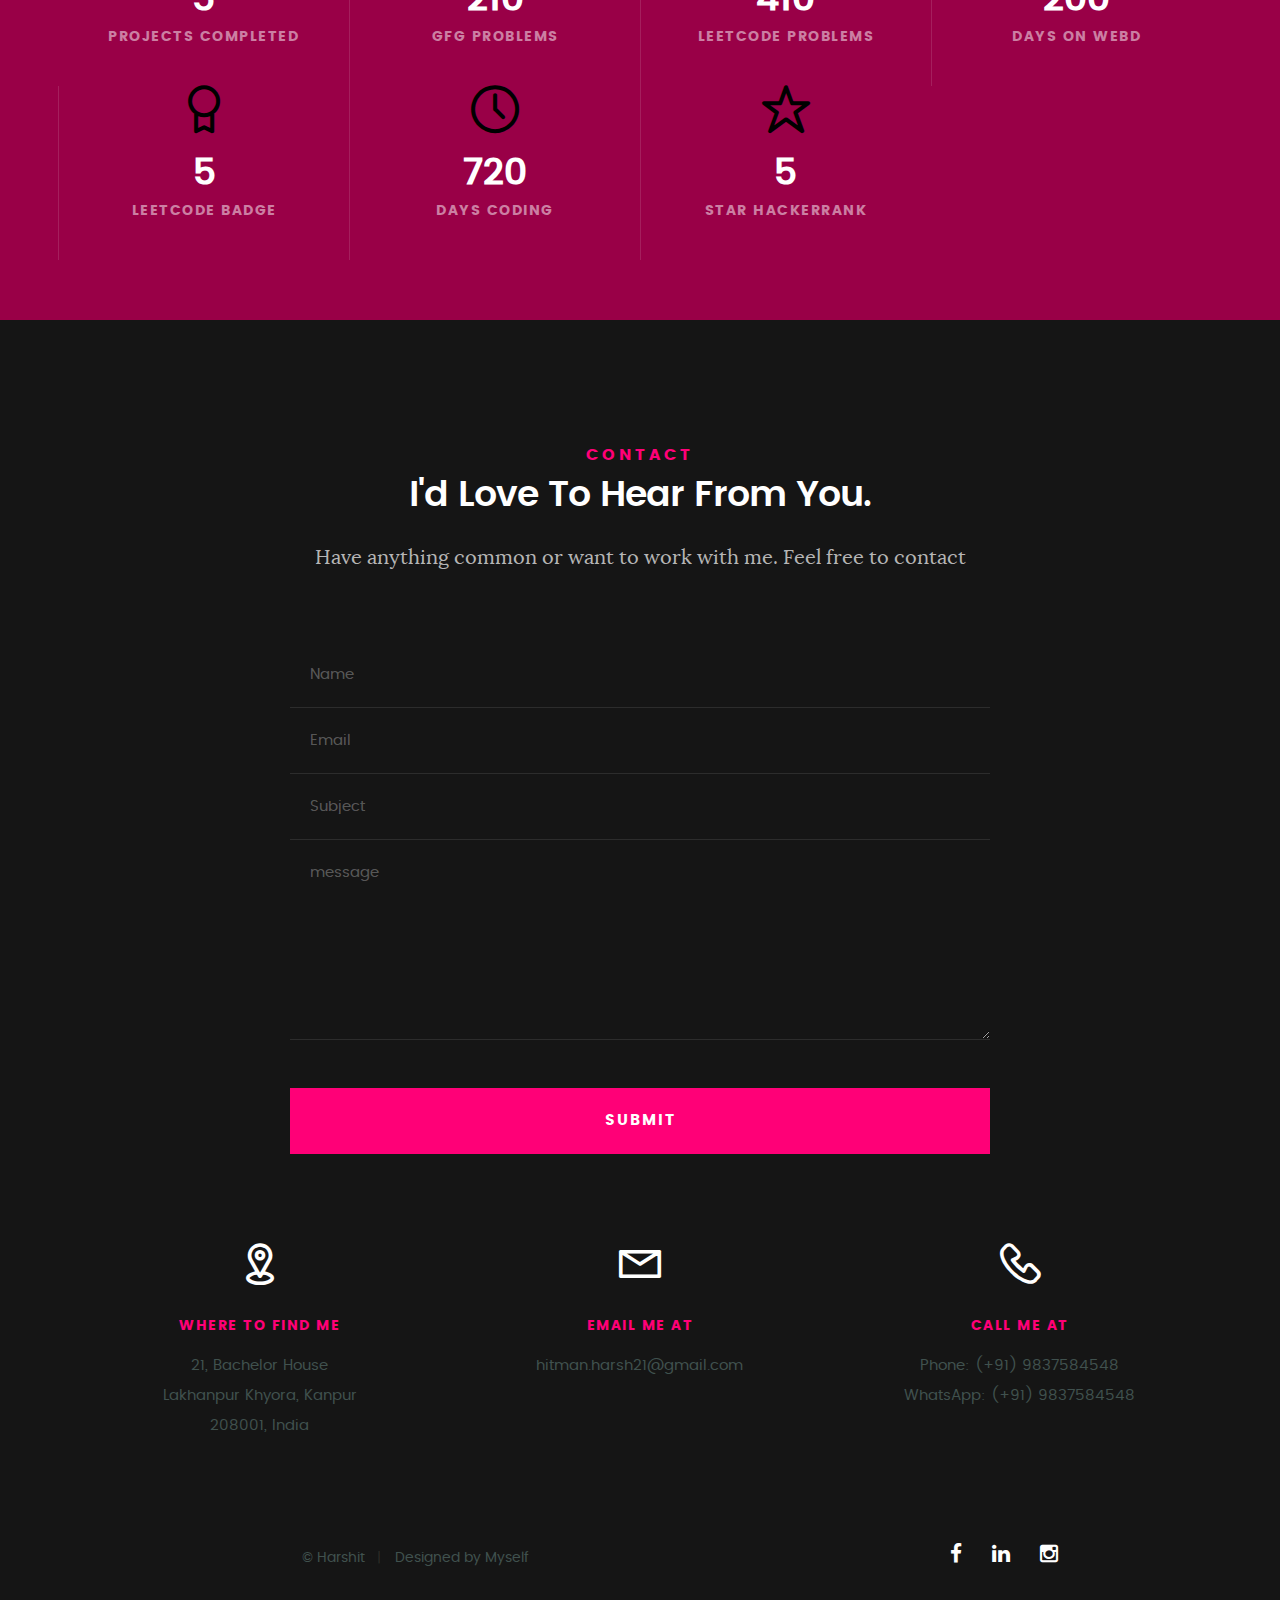
==== commit 5dd0b146: "Update index.html" ====
--- a/index.html
+++ b/index.html
@@ -550,7 +550,7 @@
 			  <div id="modal-09" class="popup-modal slider mfp-hide">	
 
 					<div class="media">
-						<img src="images/portfolio/" alt="" />
+						<img src="images/portfolio/stockimage.jpeg" alt="" />
 					</div>      	
 
 				  <div class="description-box">
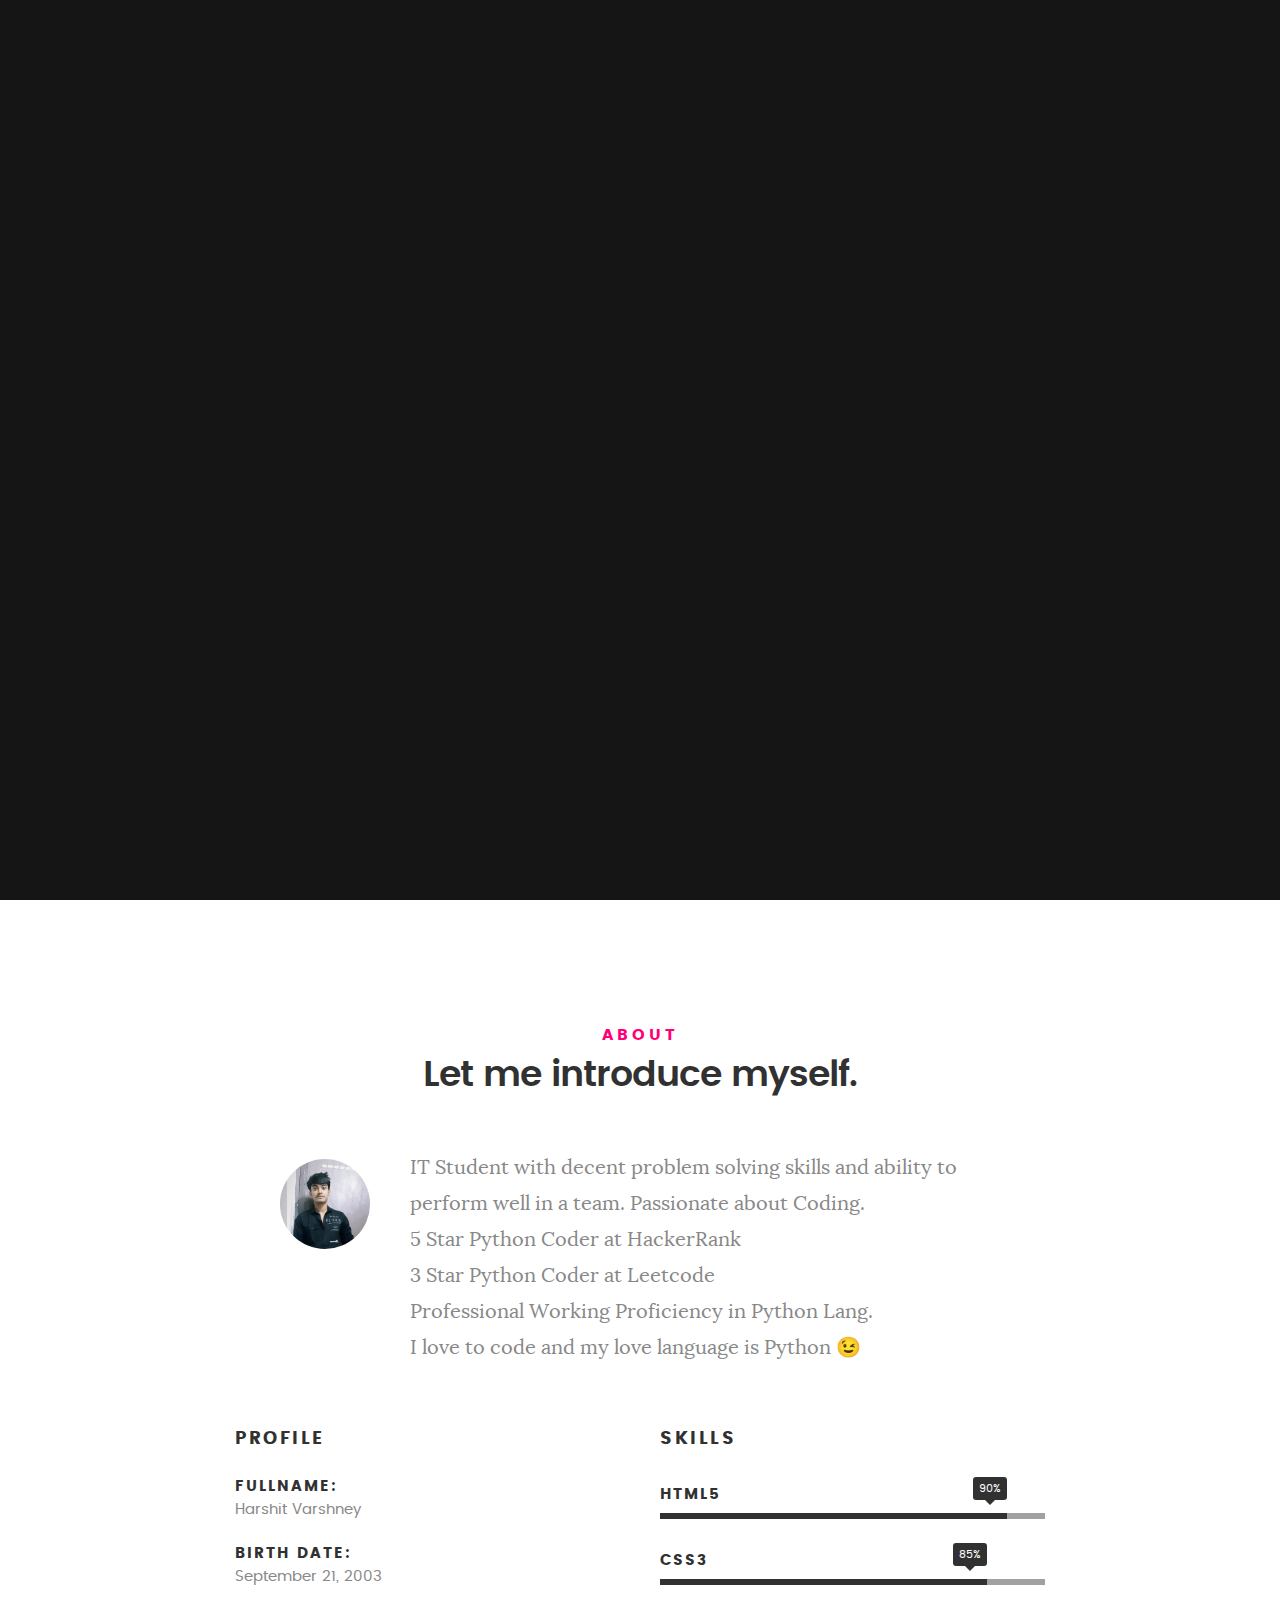
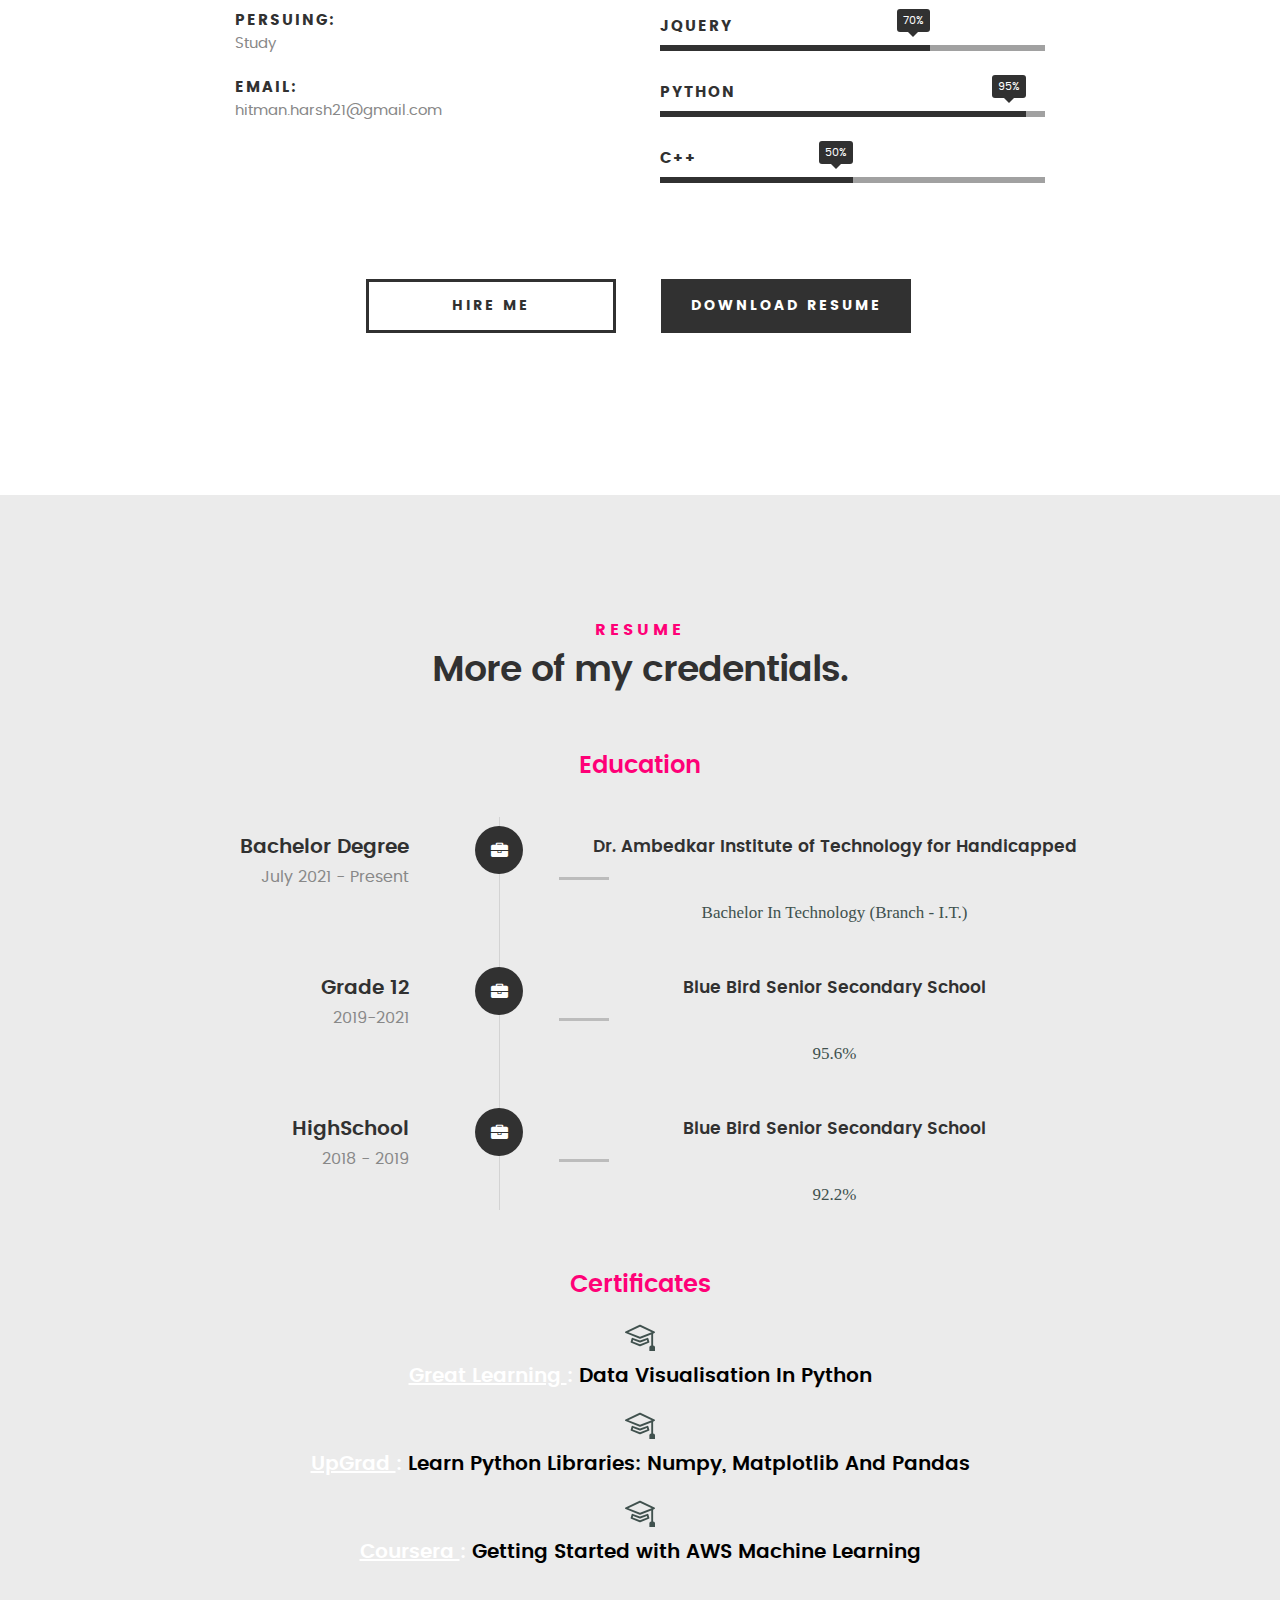
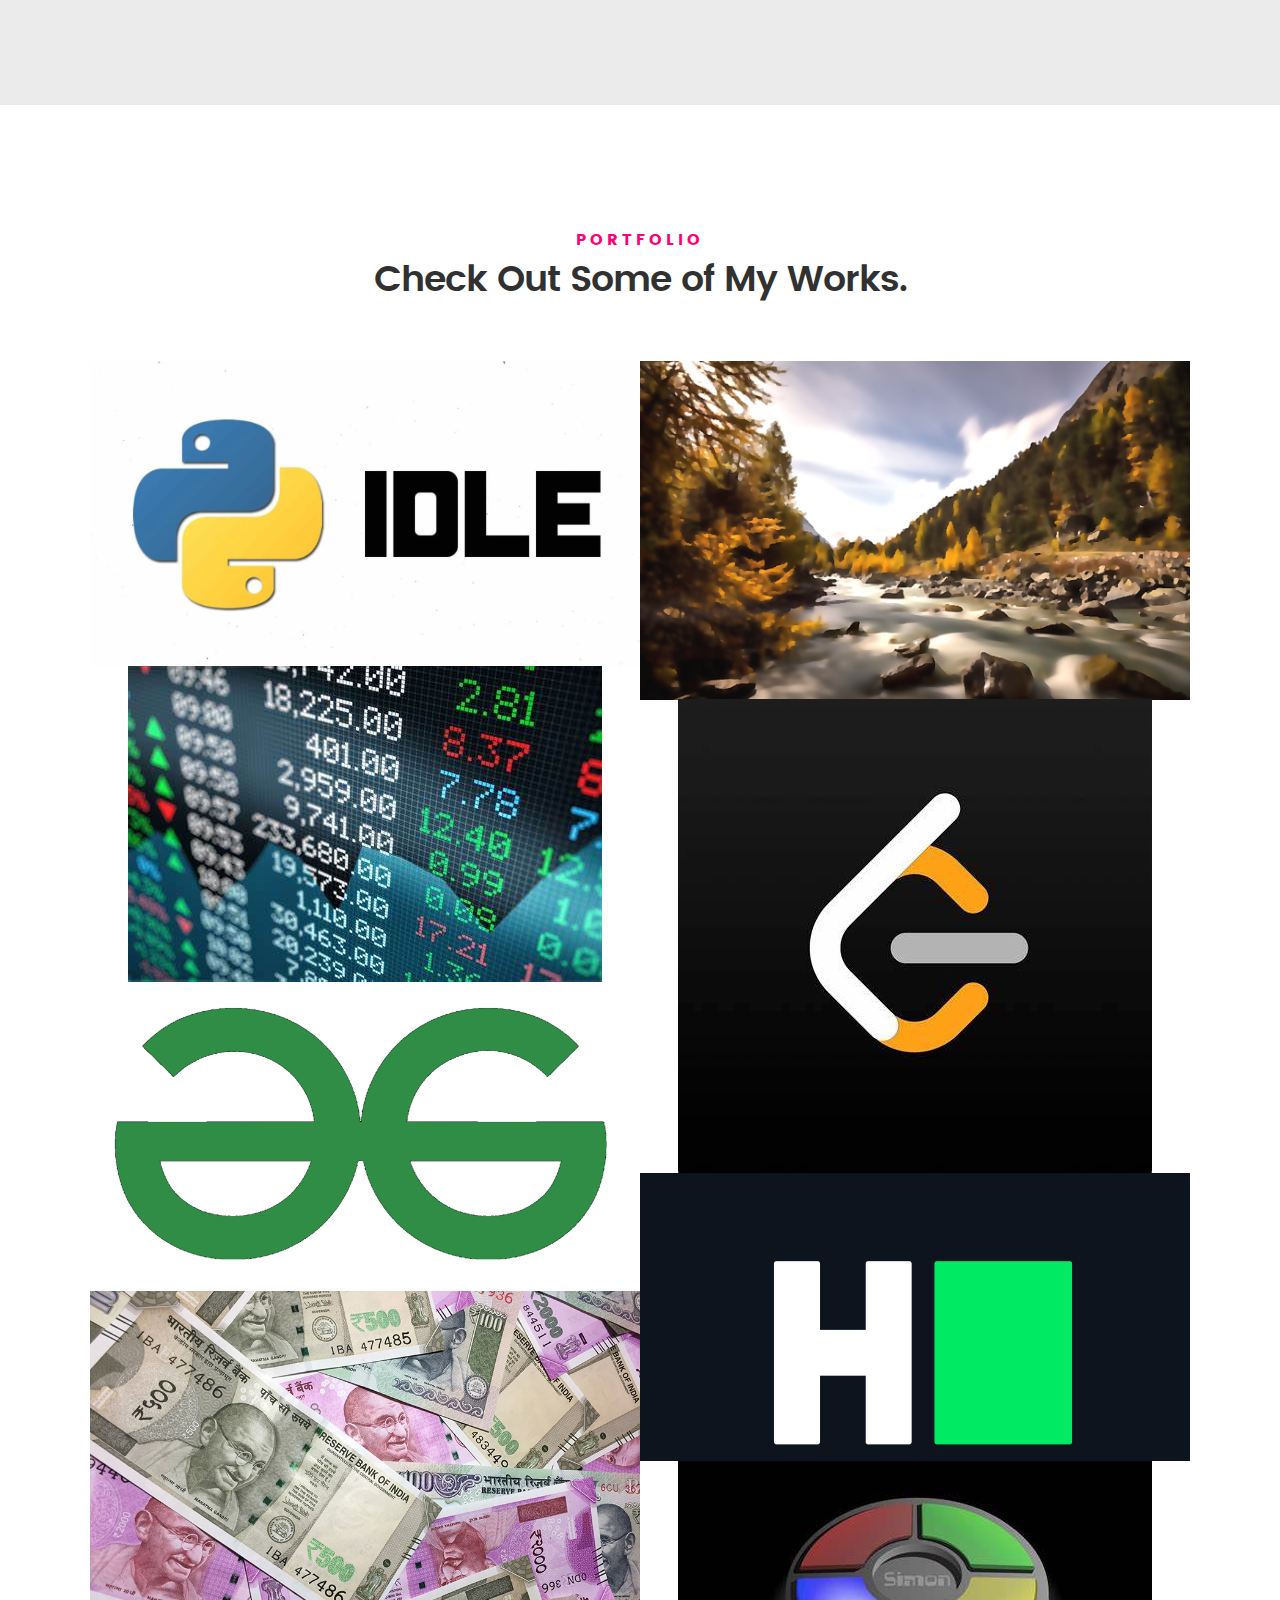
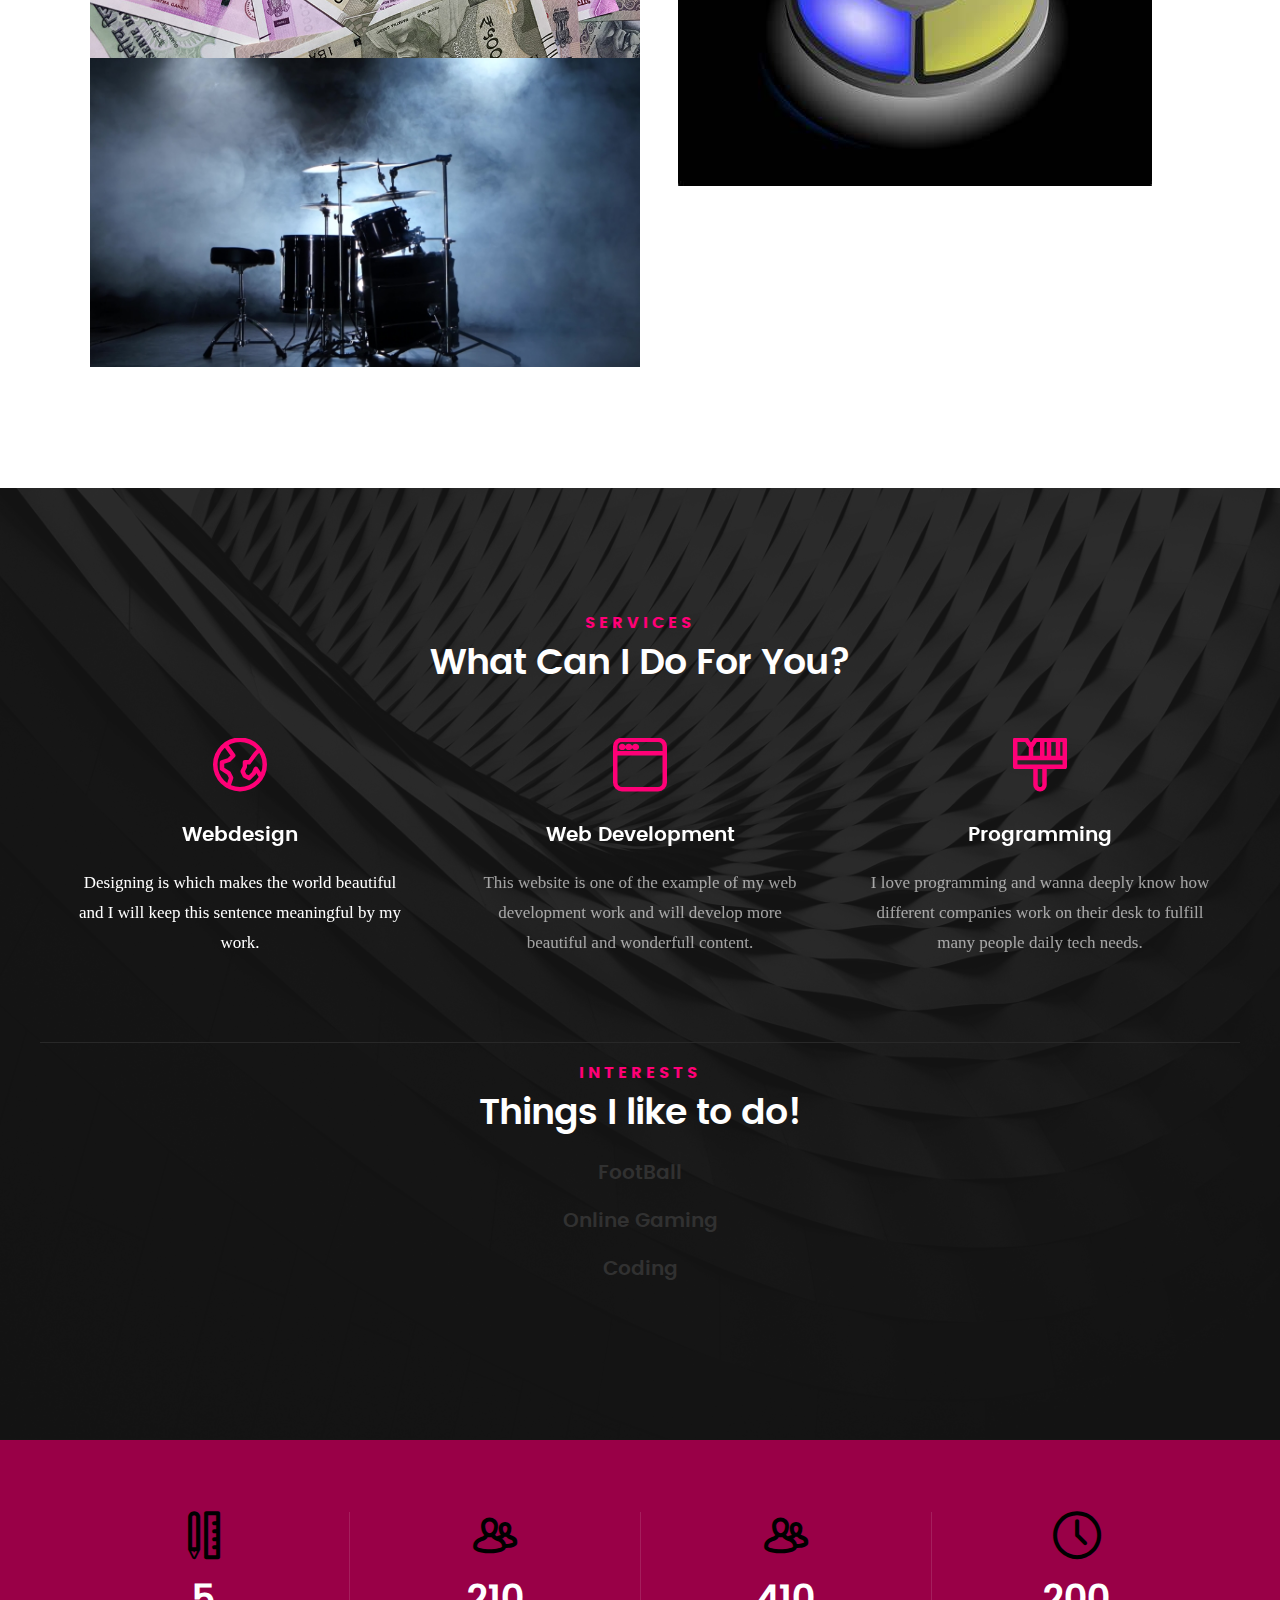
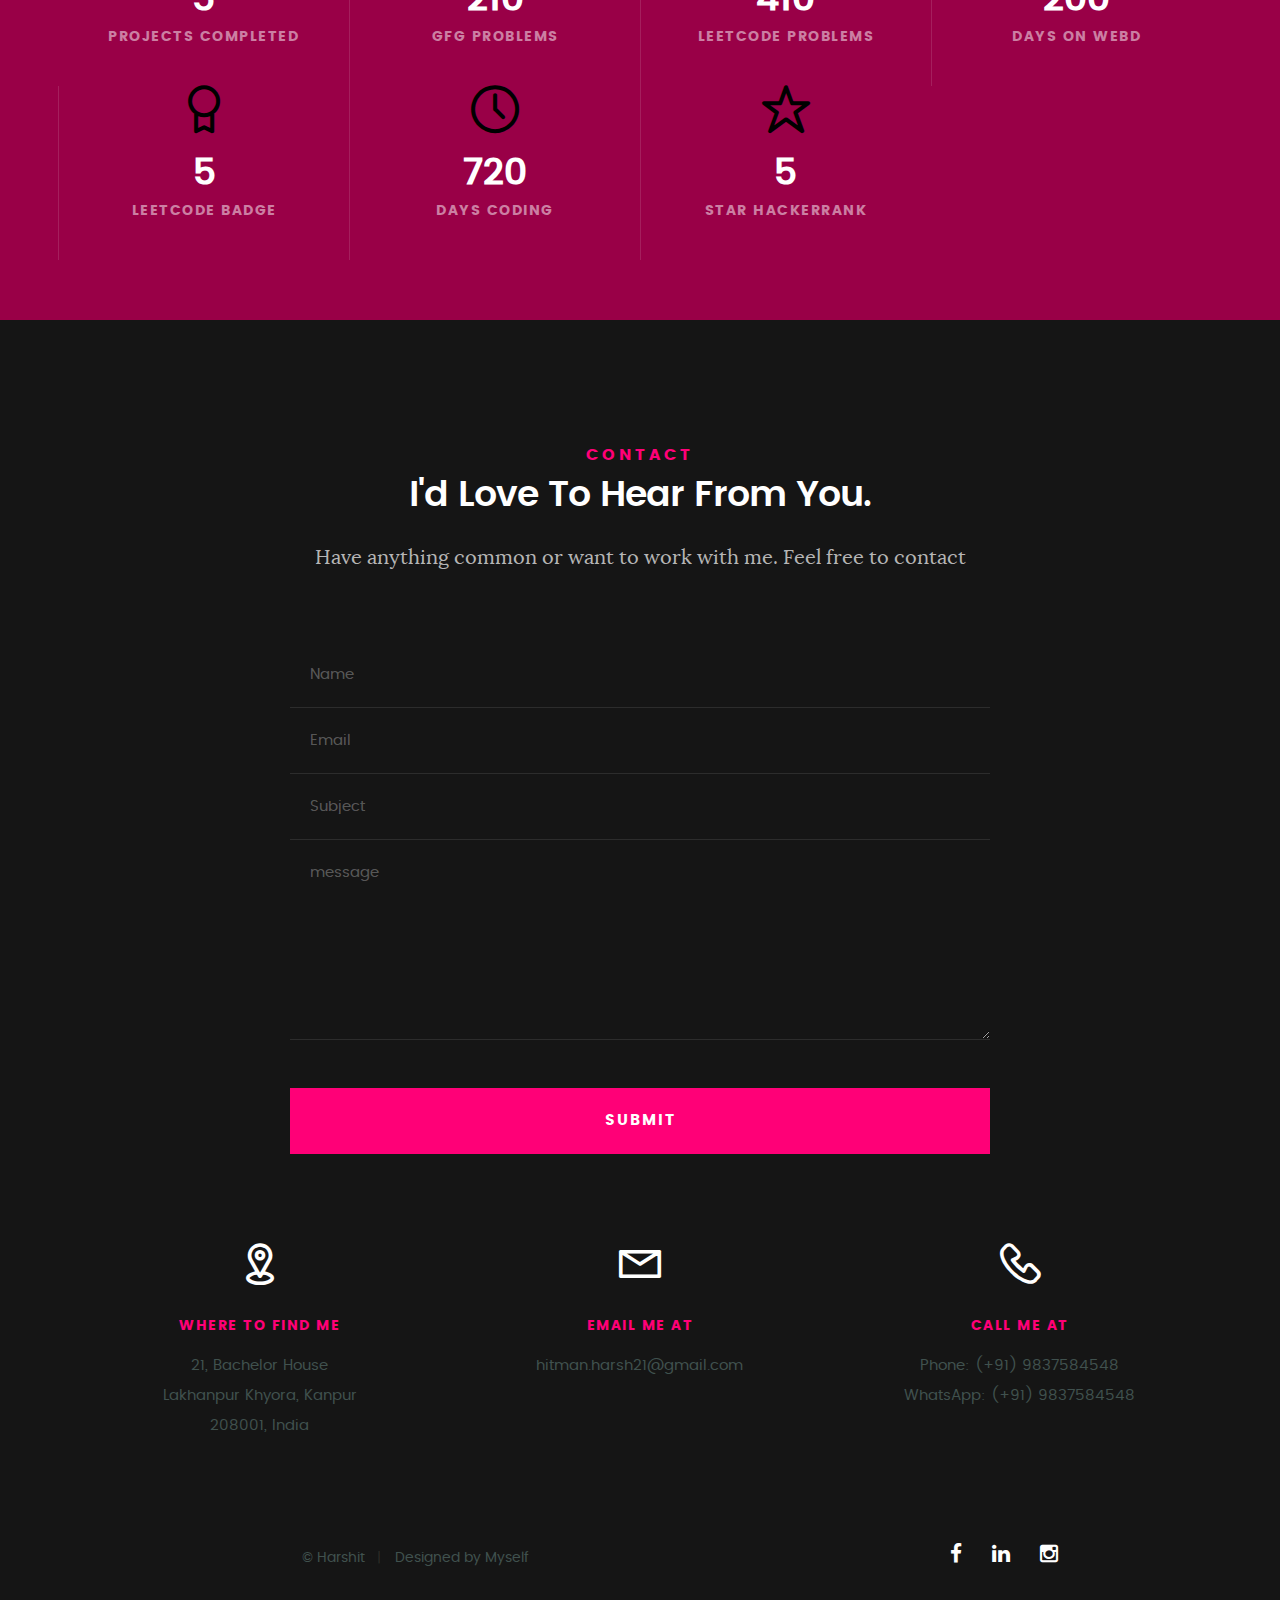
==== commit f3f6fb9d: "Update index.html" ====
--- a/index.html
+++ b/index.html
@@ -541,7 +541,7 @@
 				  </div>
 
 				<div class="link-box">
-				   <a href="https://github.com/Harsh-i-t/Projecsts-HV/tree/master/Projects/Photo_to_WaterAr">Details</a>
+				   <a href="https://github.com/Harsh-i-t/Projecsts-HV/tree/master/Projects/Photo_to_WaterArt">Details</a>
 					 <a href="#" class="popup-modal-dismiss">Close</a>
 				</div>		      
 
@@ -561,7 +561,8 @@
 				  </div>
 
 				<div class="link-box">
-				   <a href="https://github.com/Harsh-i-t/Projecsts-HV/tree/master/Projects/Stock_Market_Notifierhref="#" class="popup-modal-dismiss">Close</a>
+				   <a href="https://github.com/Harsh-i-t/Projecsts-HV/tree/master/Projects/Stock_Market_Notifierhref="#" class="popup-modal-dismiss">Show</a>
+					<a href="#" class="popup-modal-dismiss">Close</a>
 				</div>		
 
 	            <div id="modal-01" class="popup-modal slider mfp-hide">	
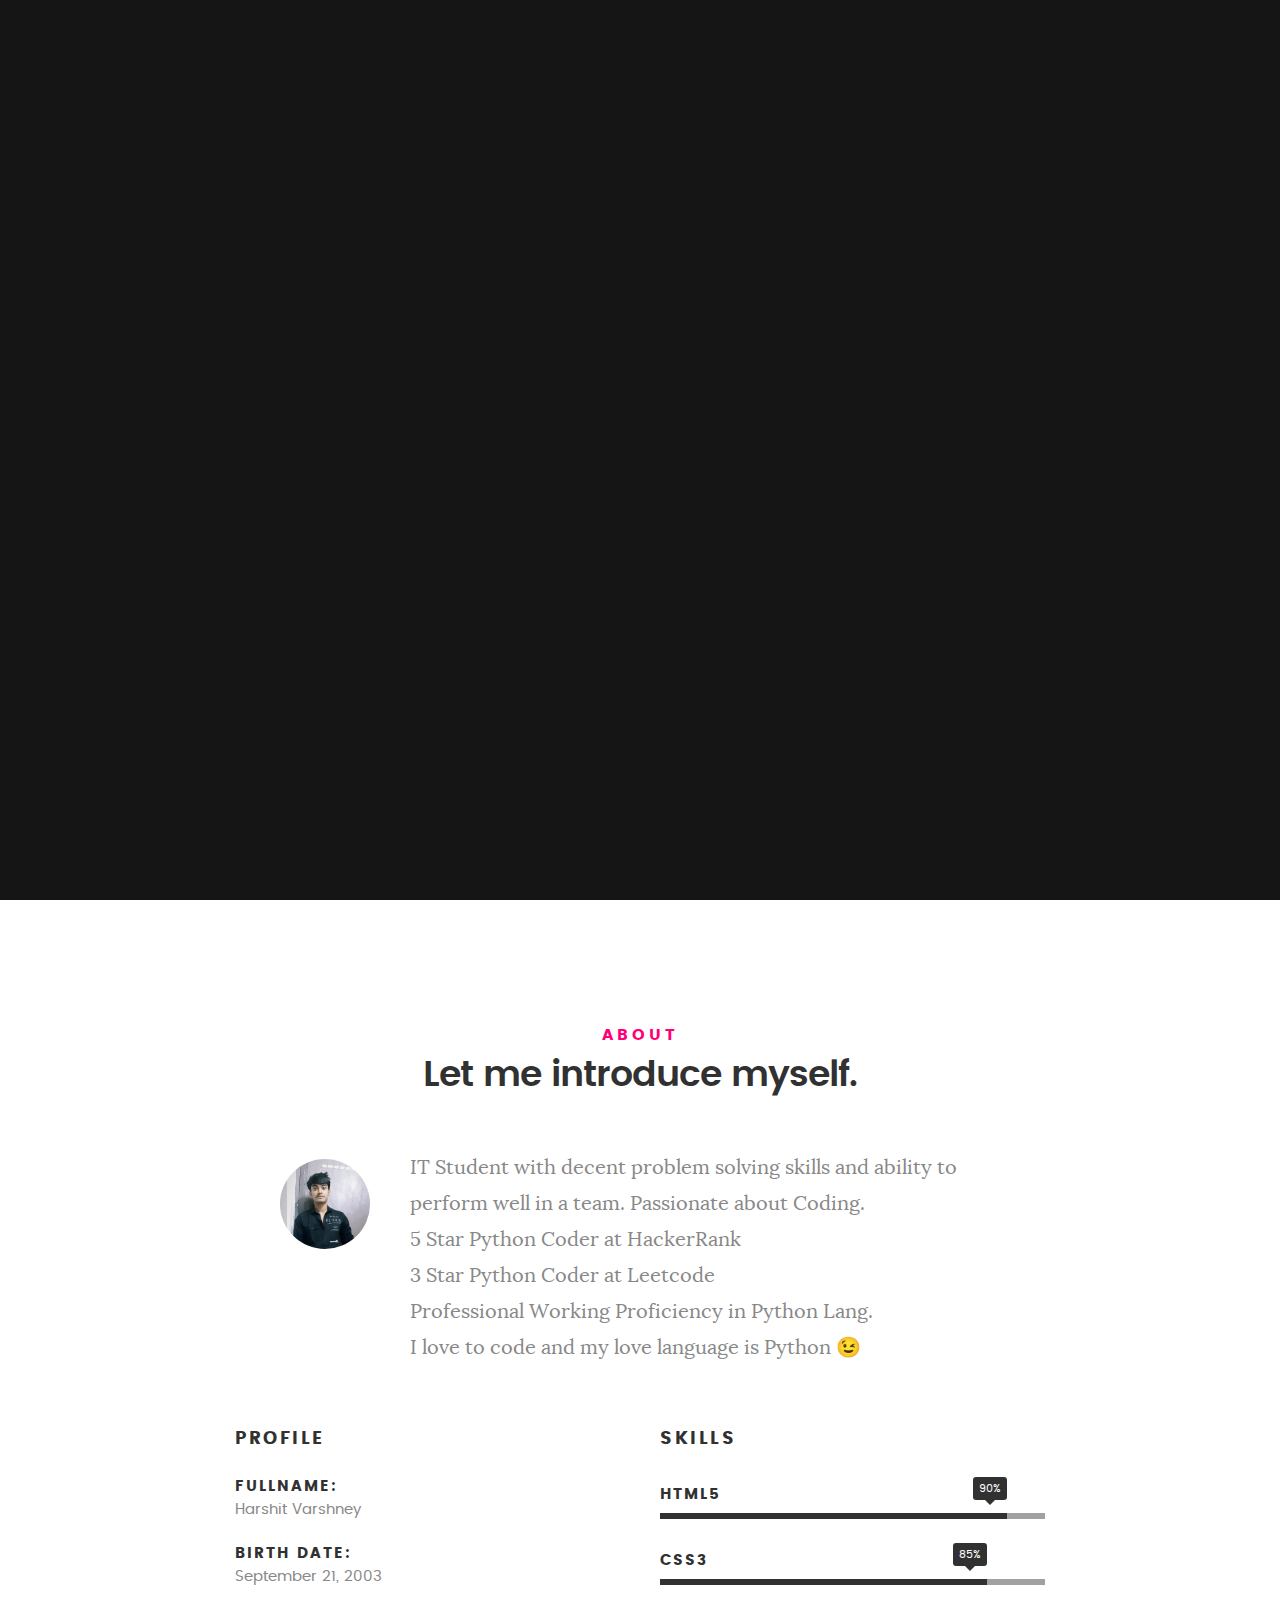
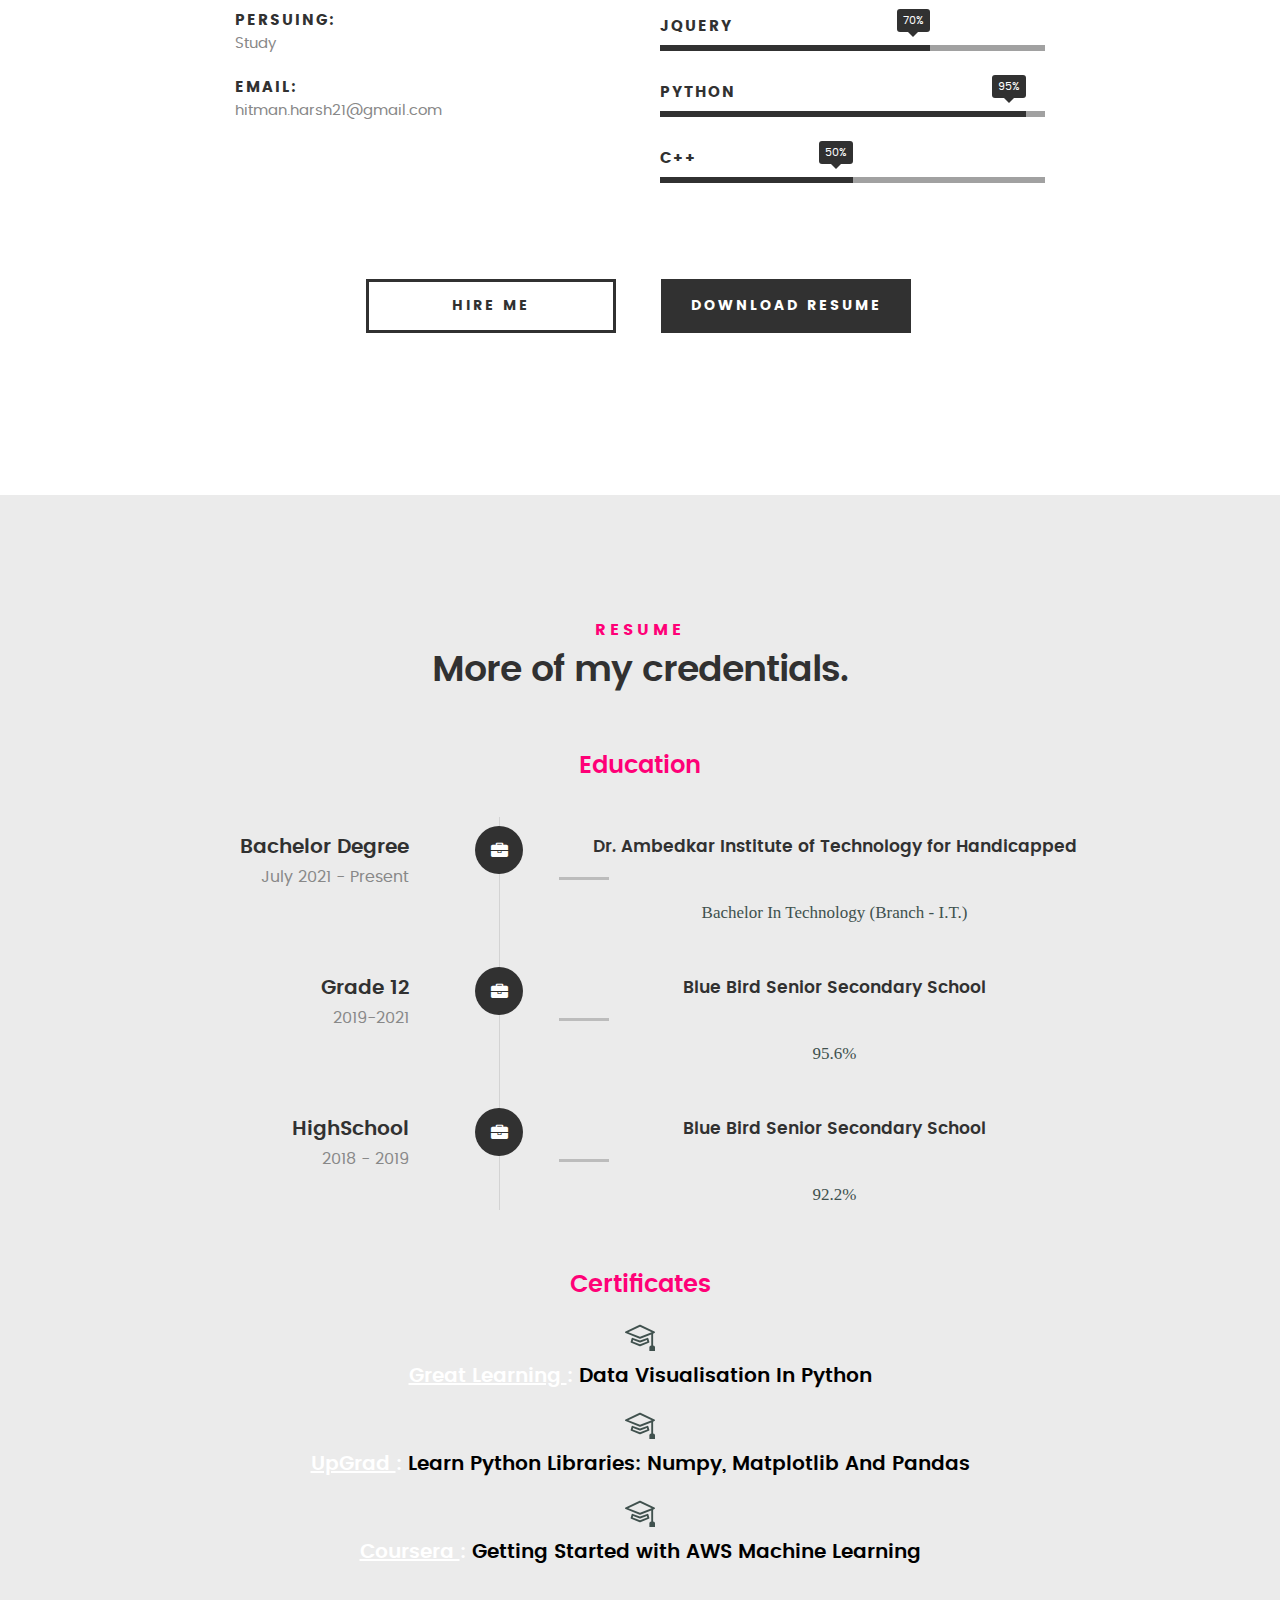
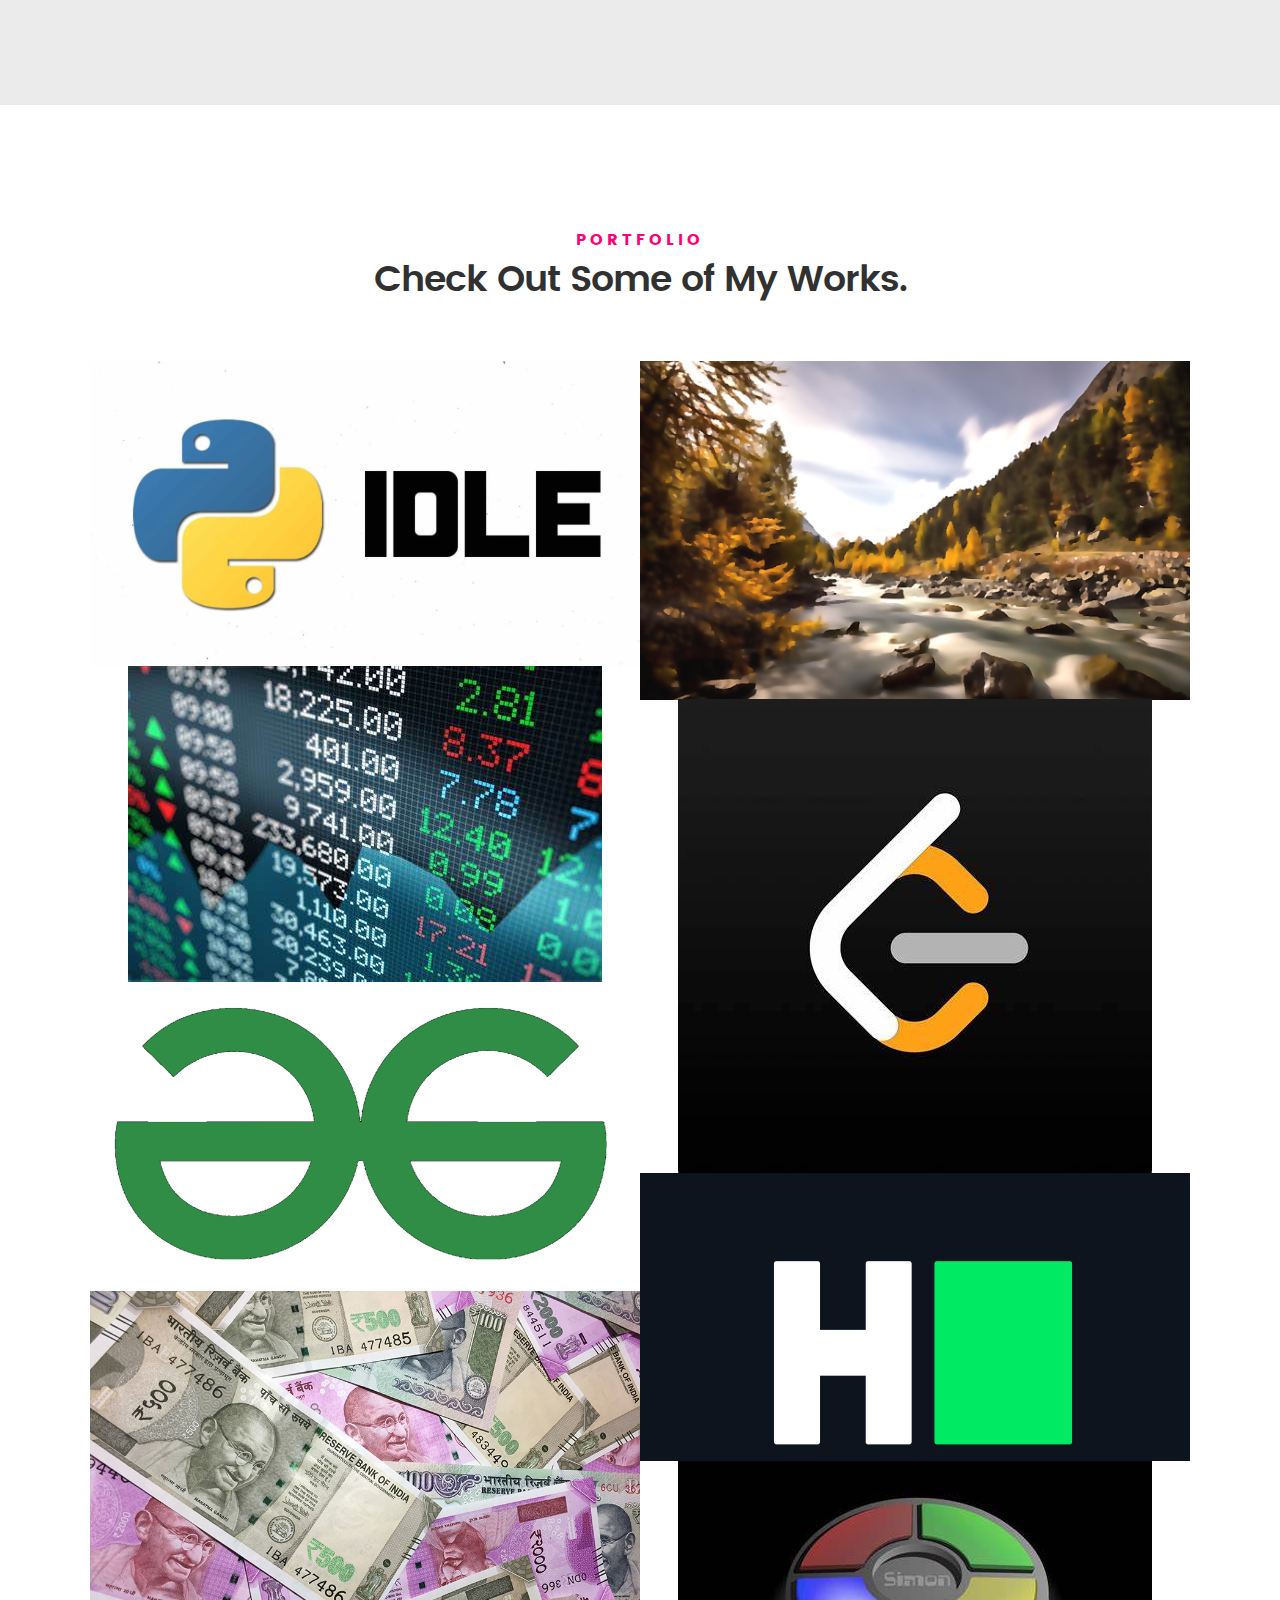
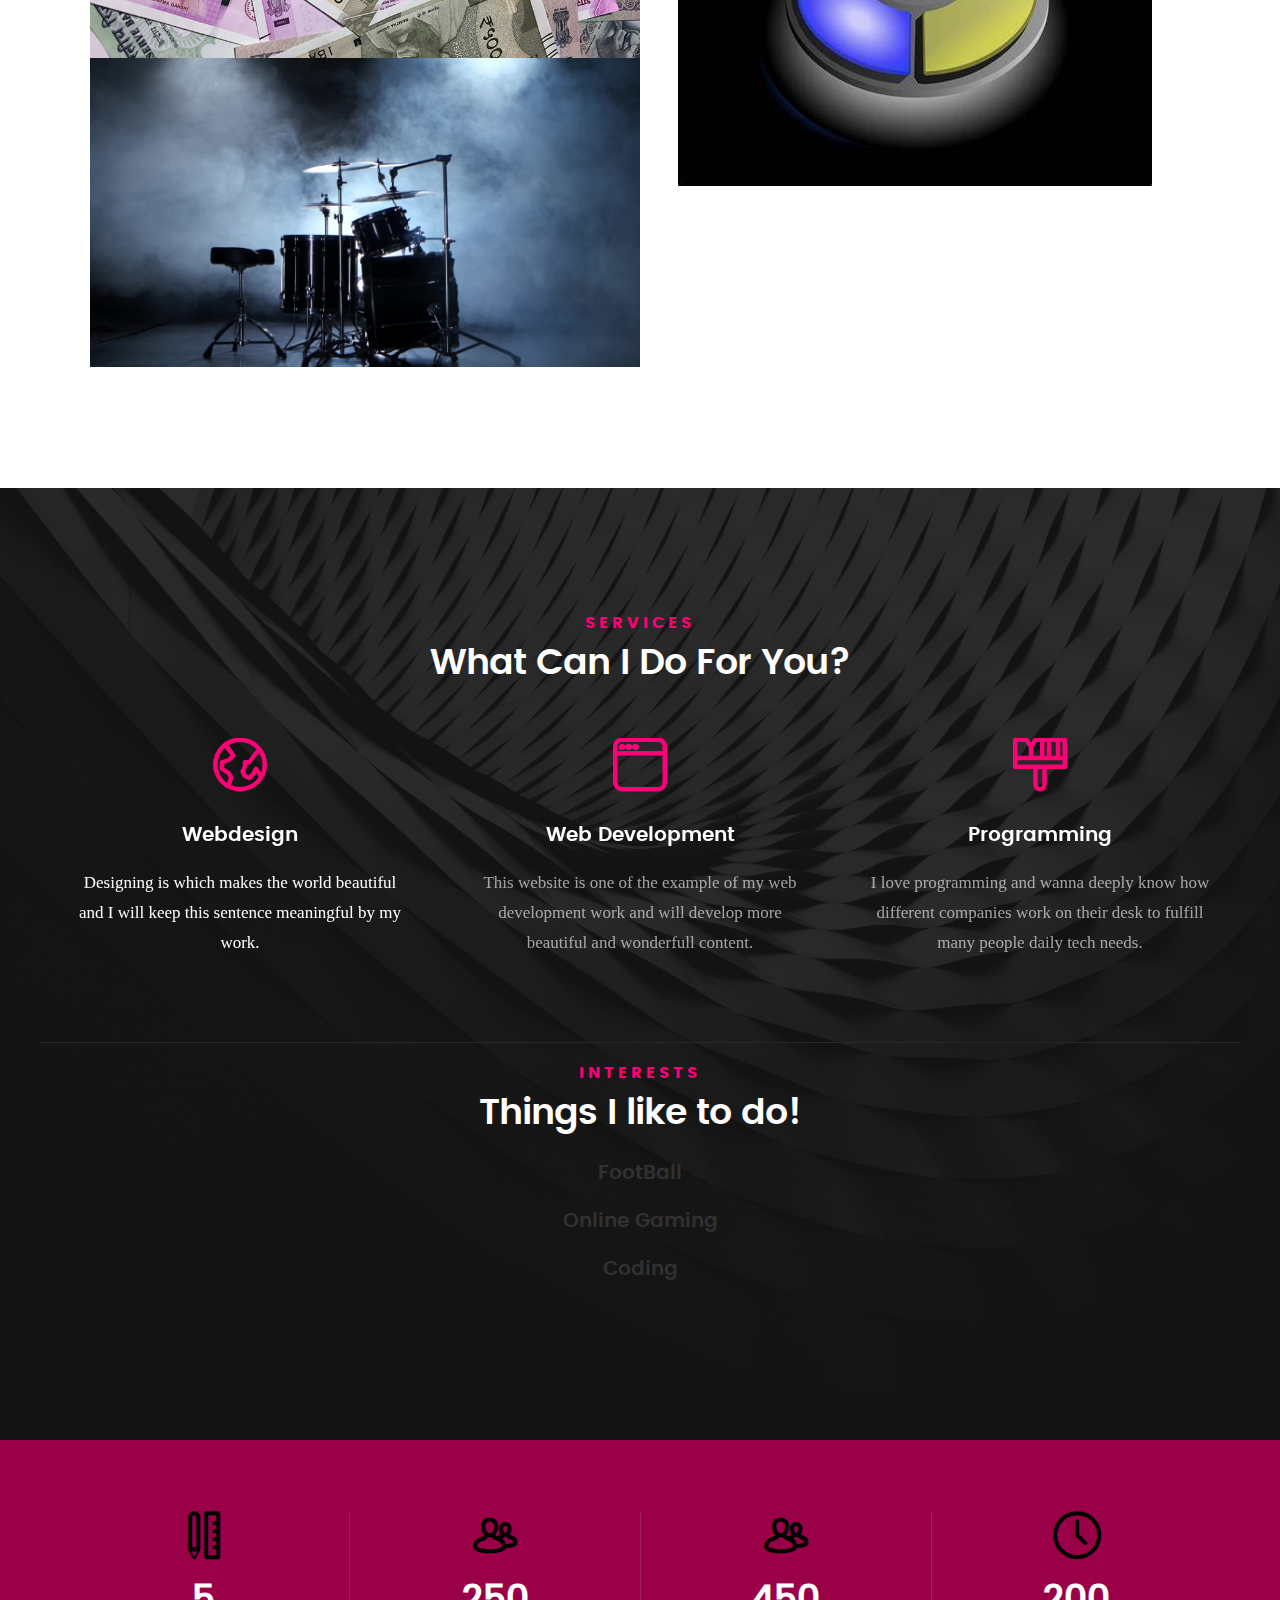
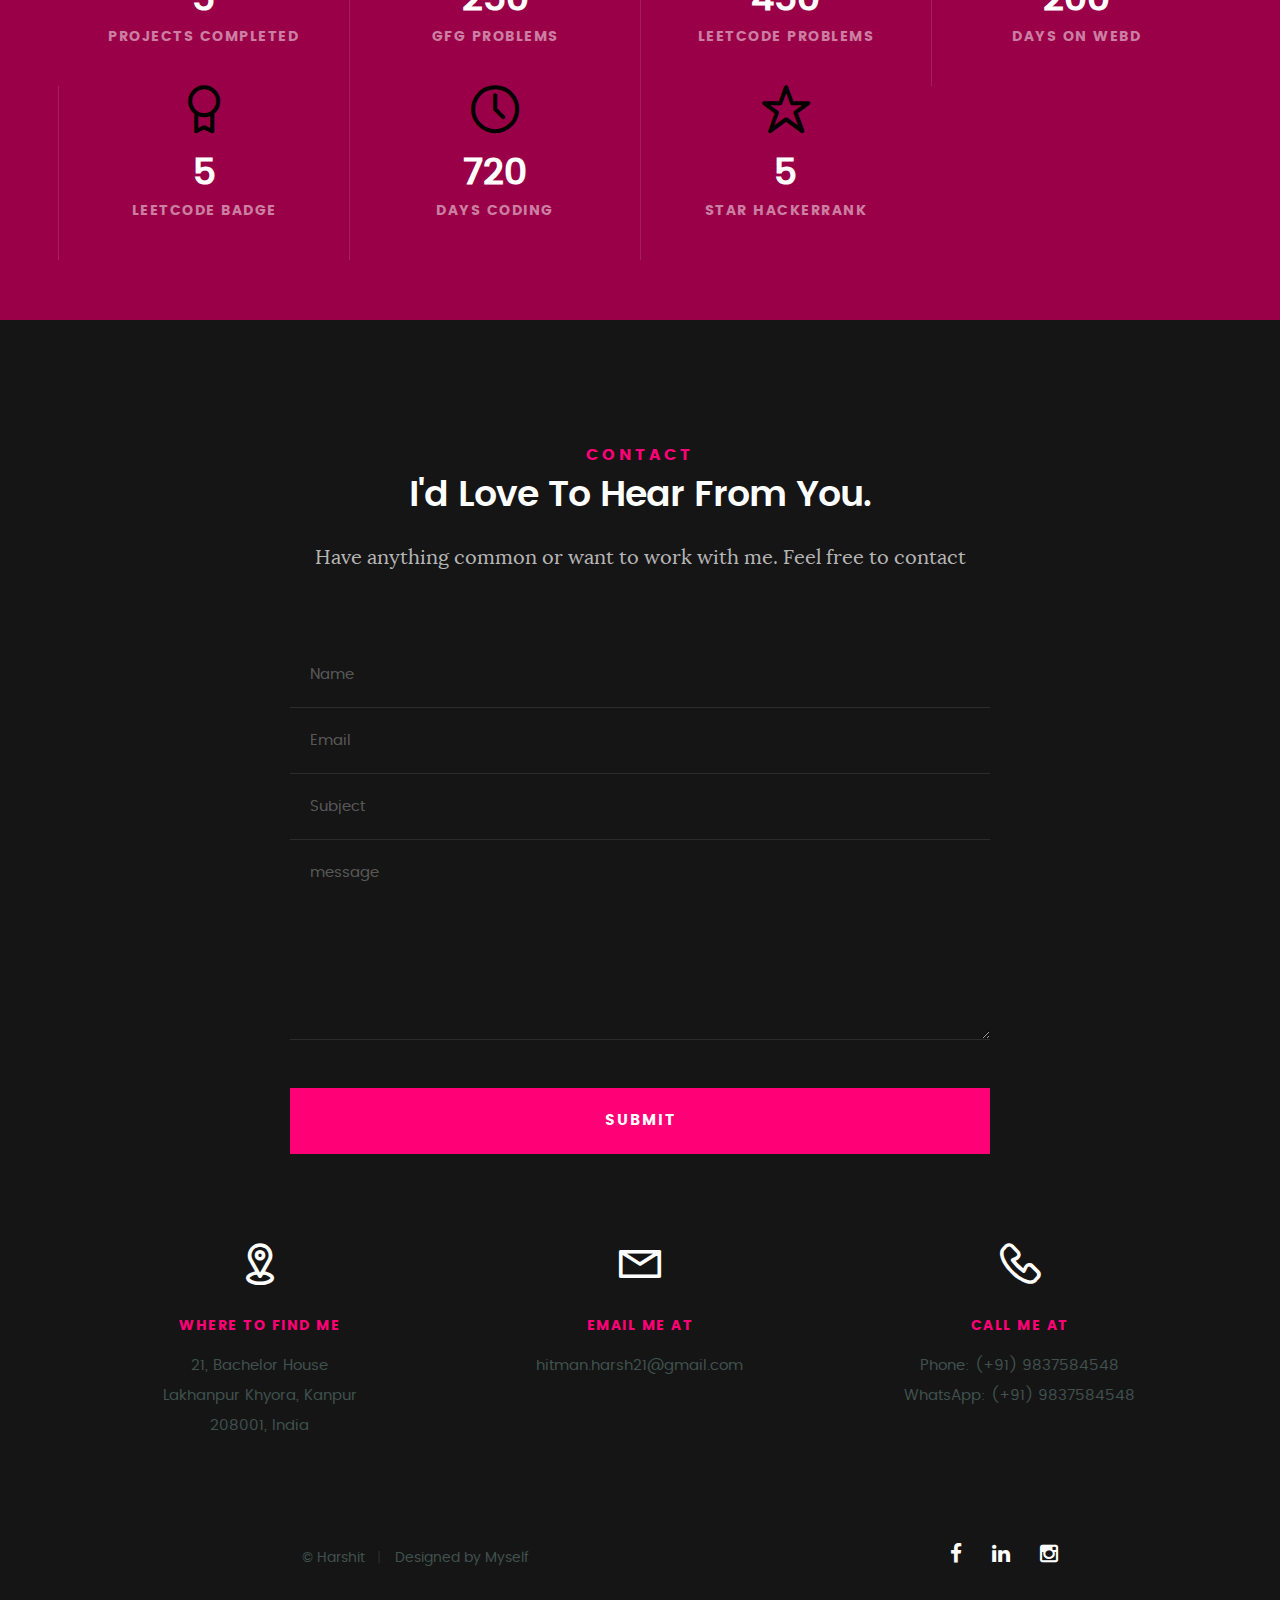
==== commit b4e6910f: "Update index.html" ====
--- a/index.html
+++ b/index.html
@@ -829,7 +829,7 @@
 						</div>
 
 						<h3 class="stat-count">
-							210
+							250
 						</h3>
 
 						<h5 class="stat-title">
@@ -845,7 +845,7 @@
 						</div>
 
 						<h3 class="stat-count">
-							410
+							450
 						</h3>
 
 						<h5 class="stat-title">
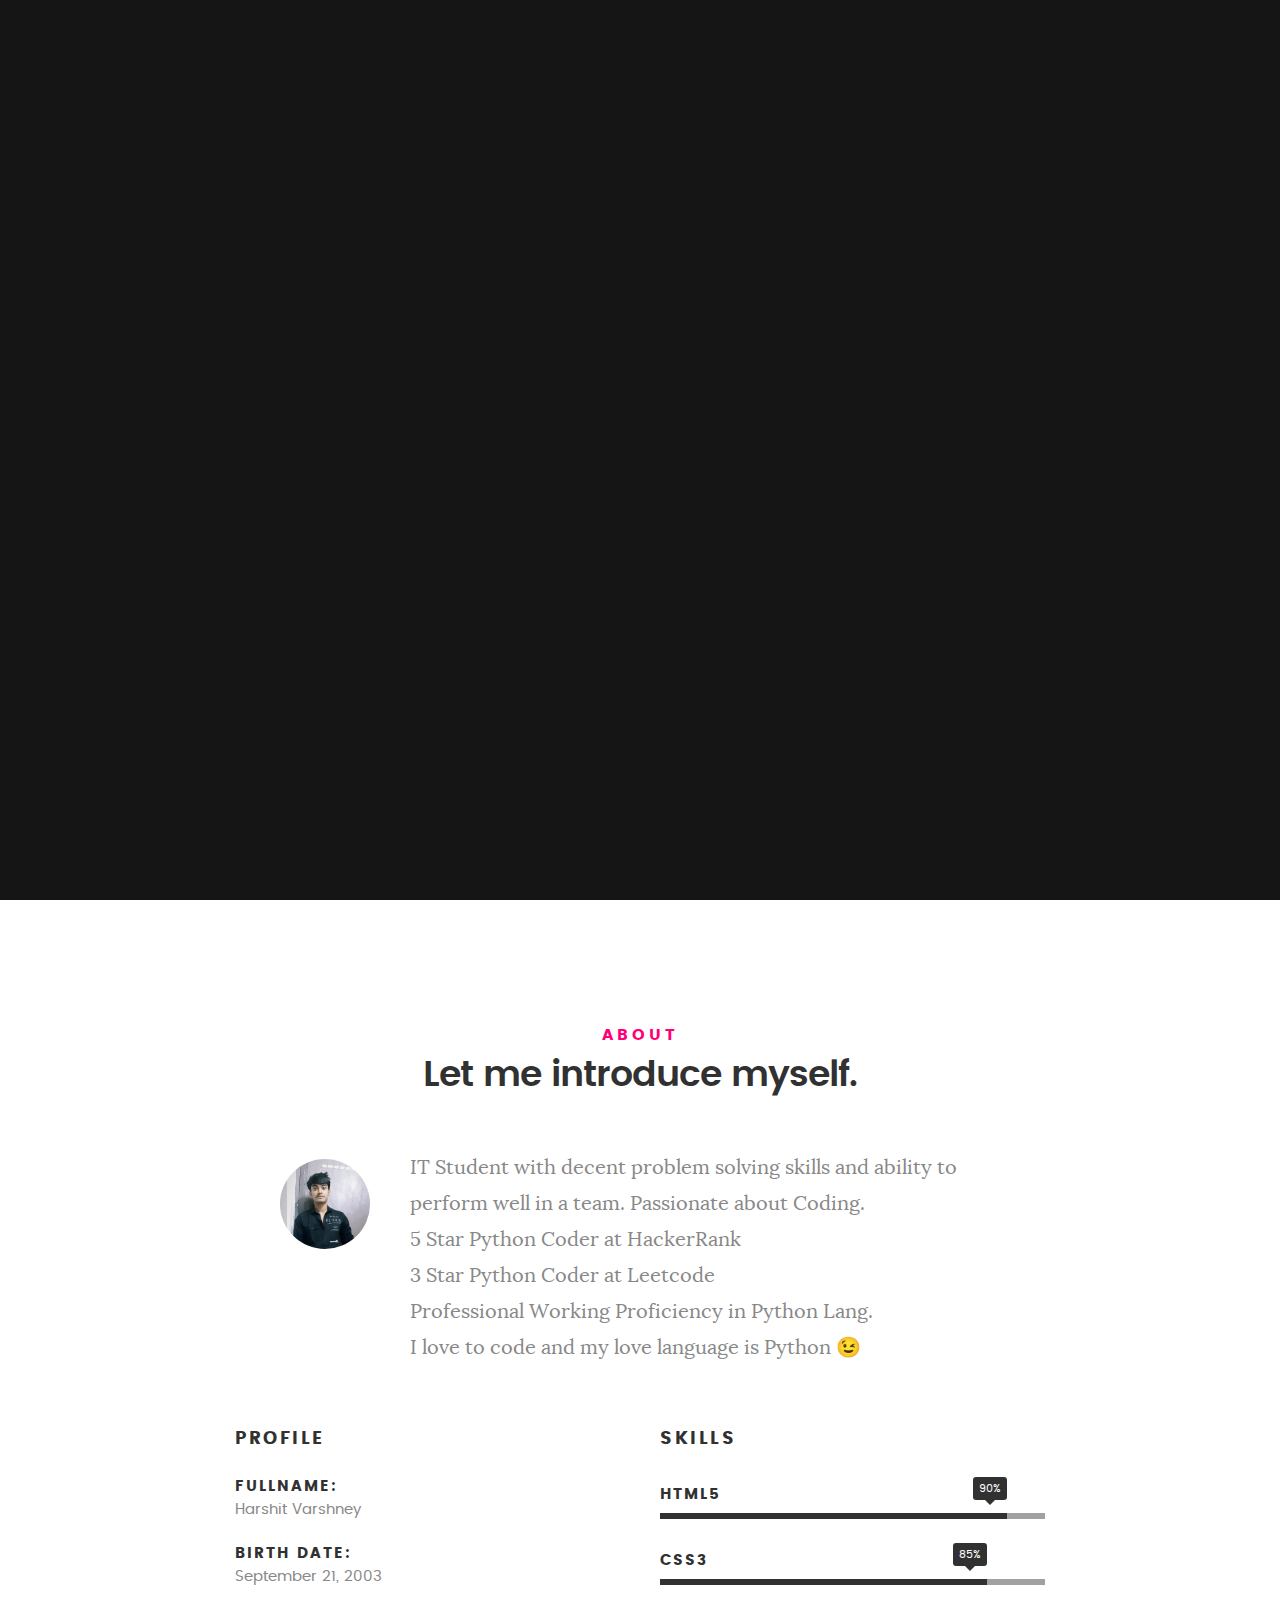
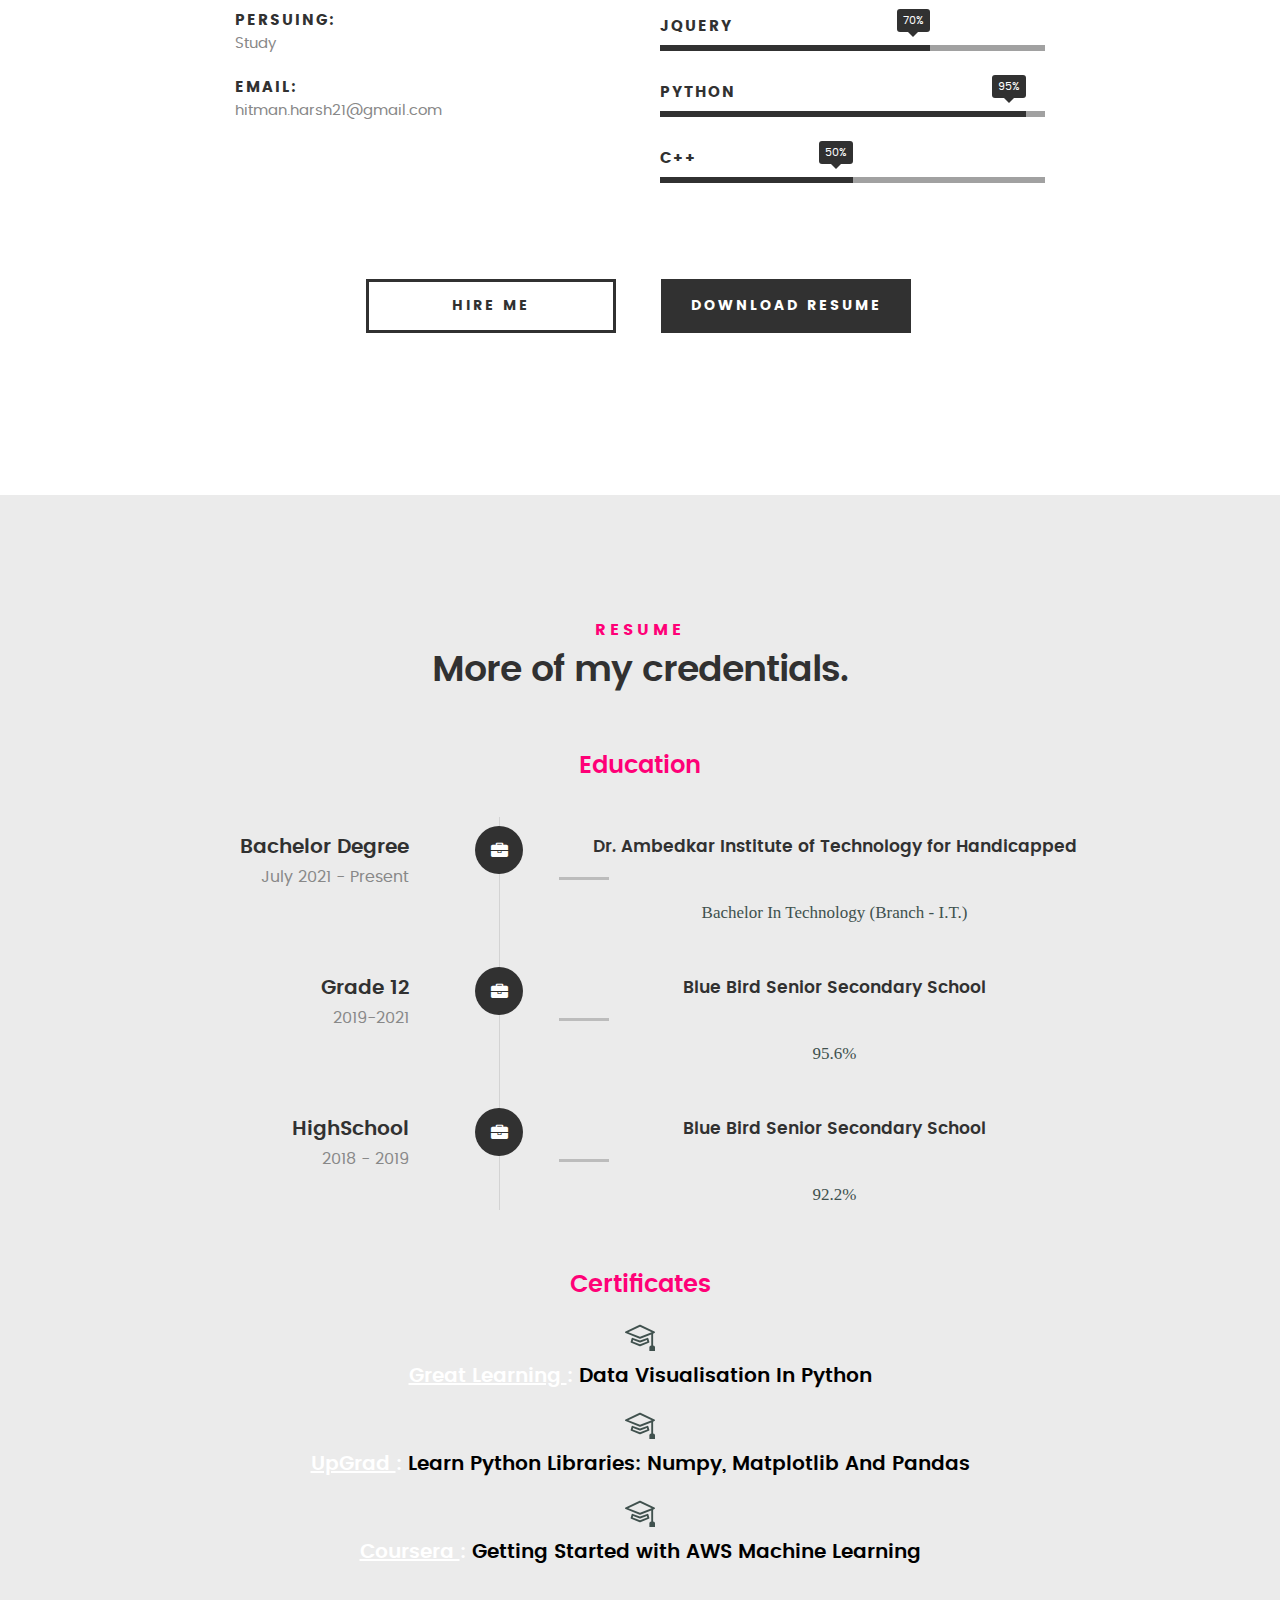
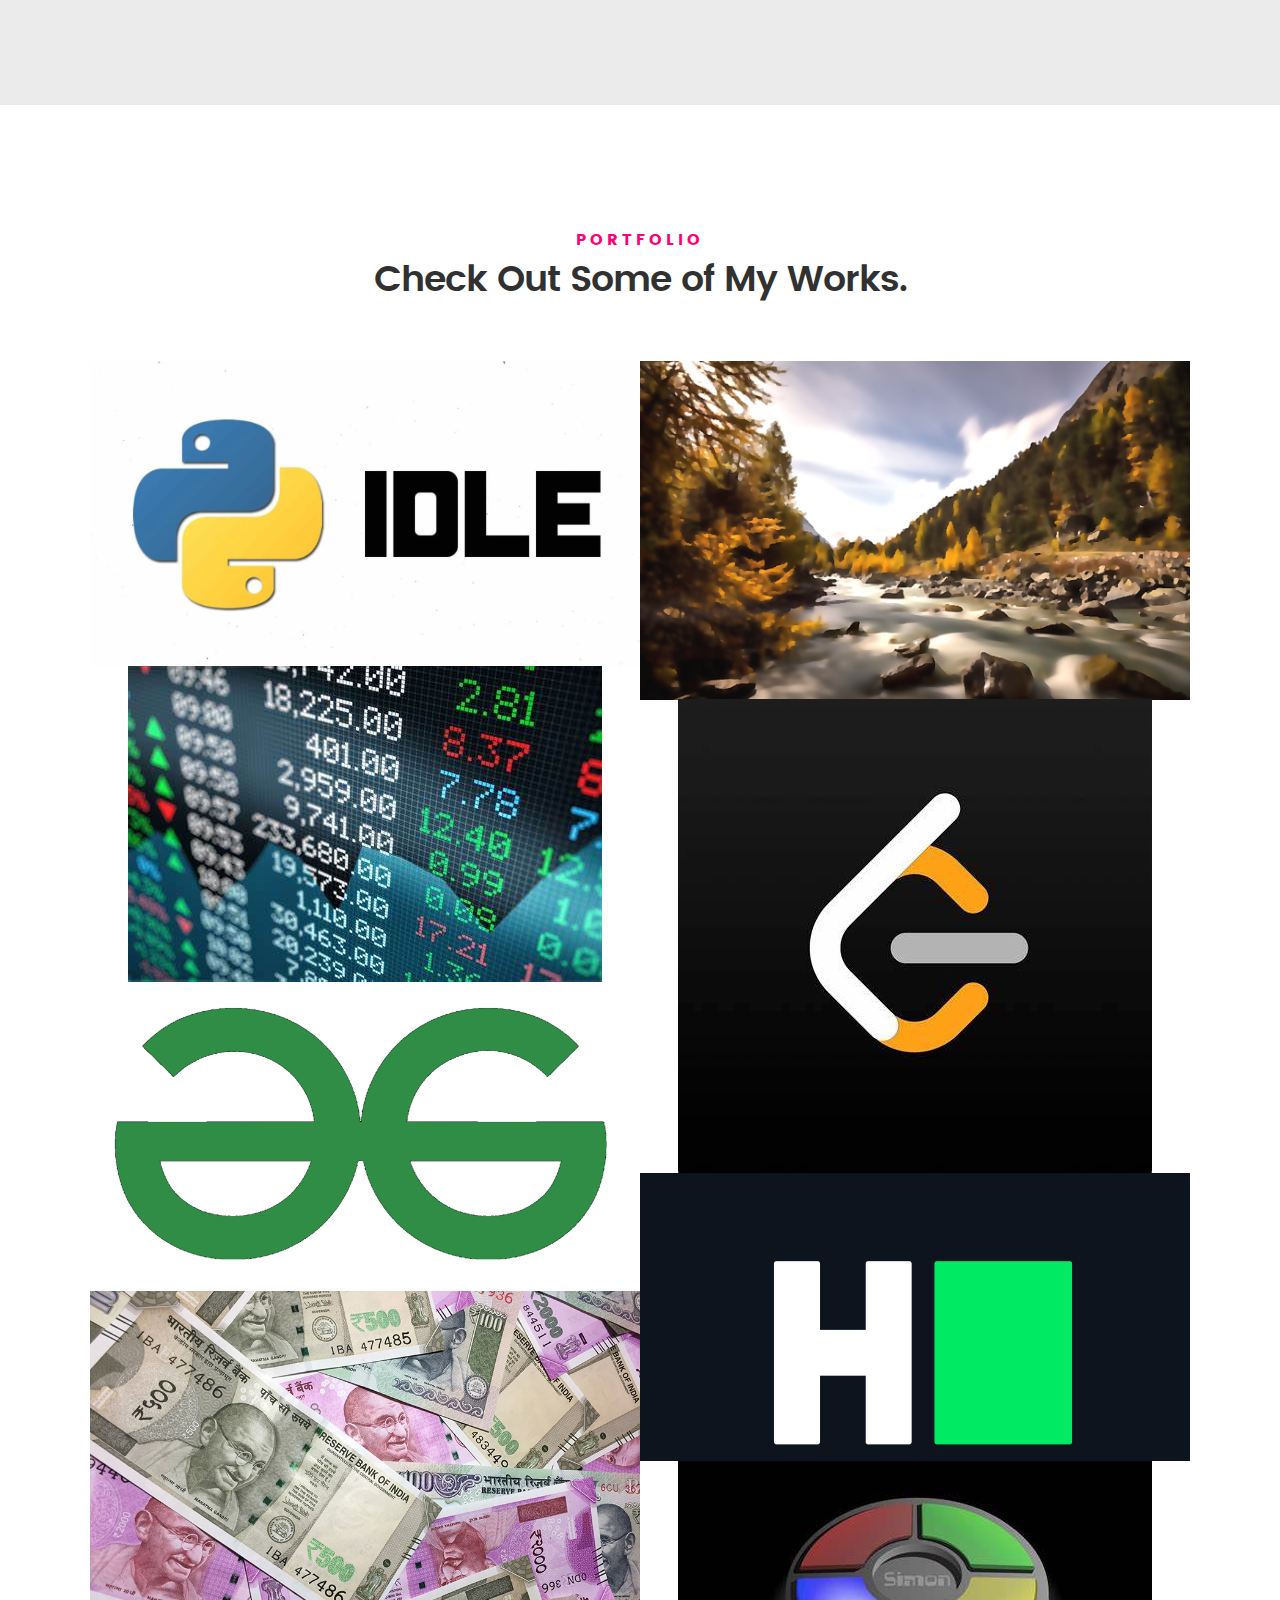
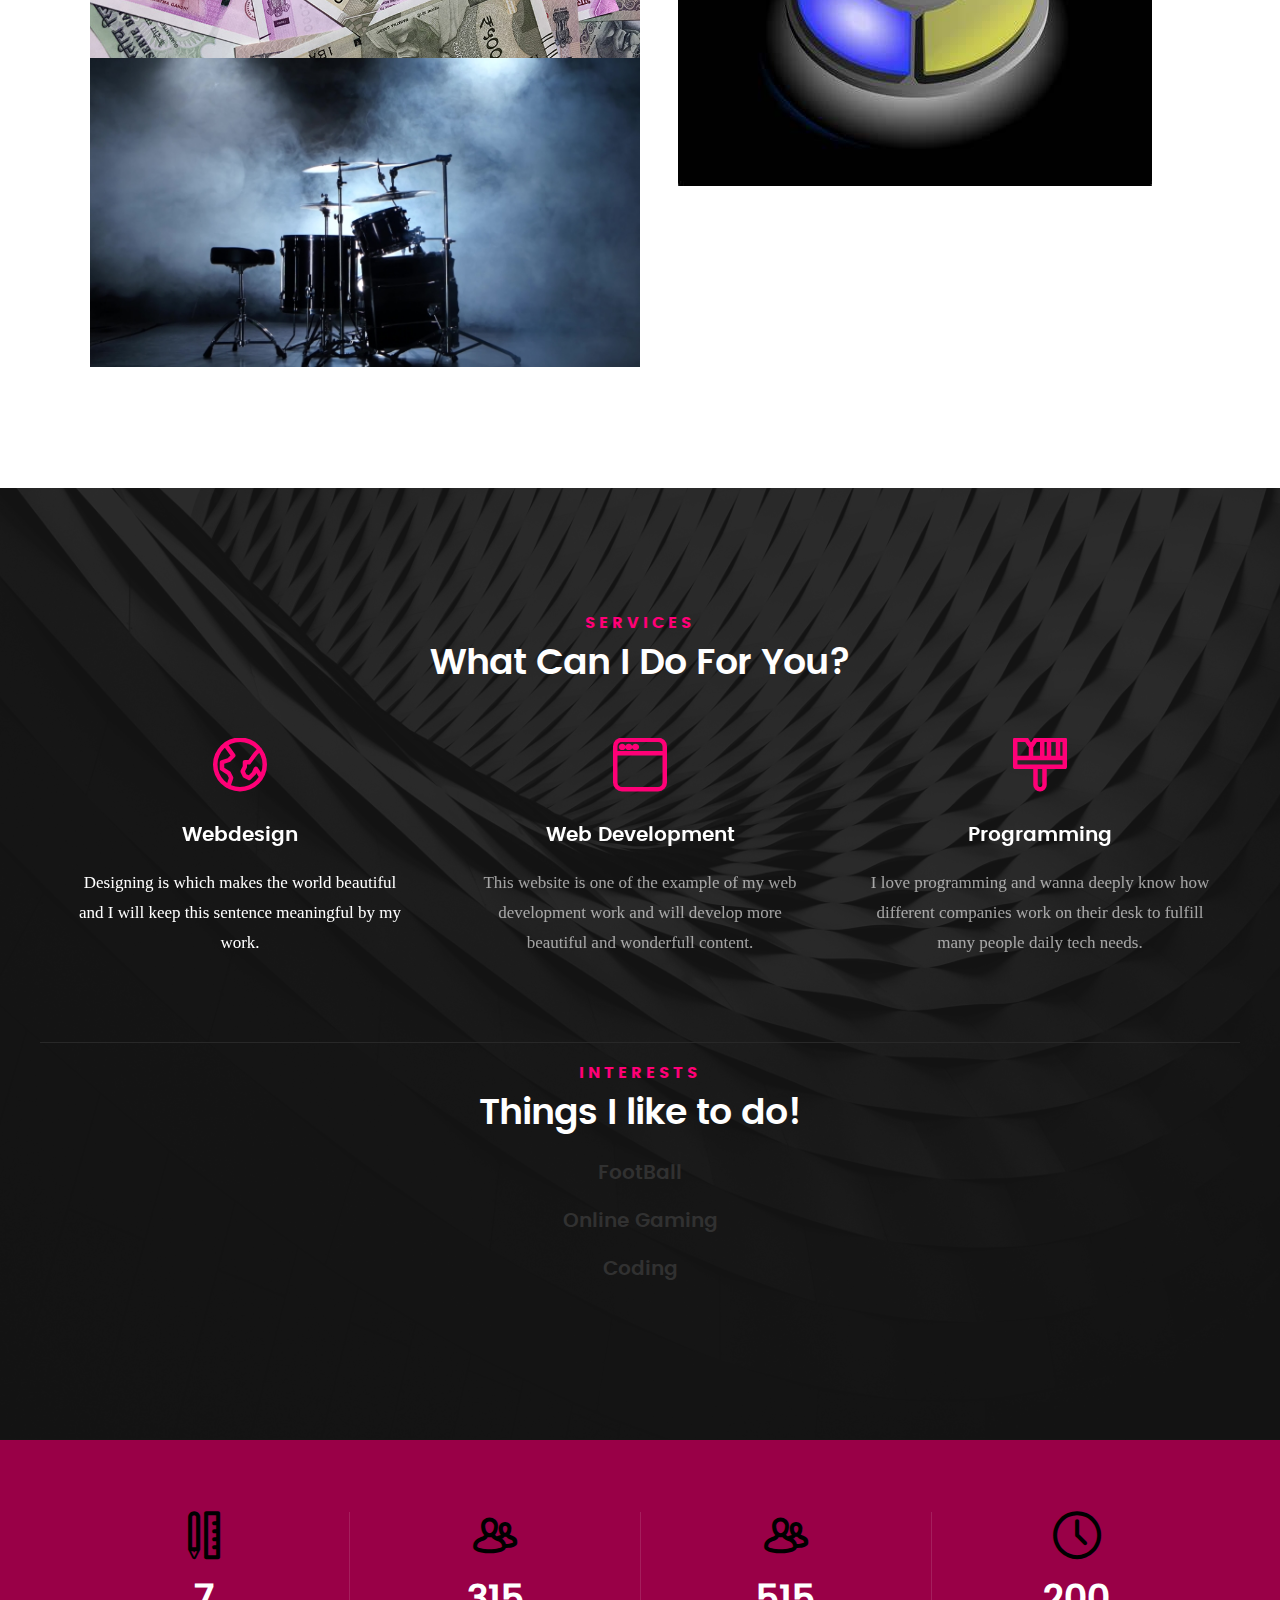
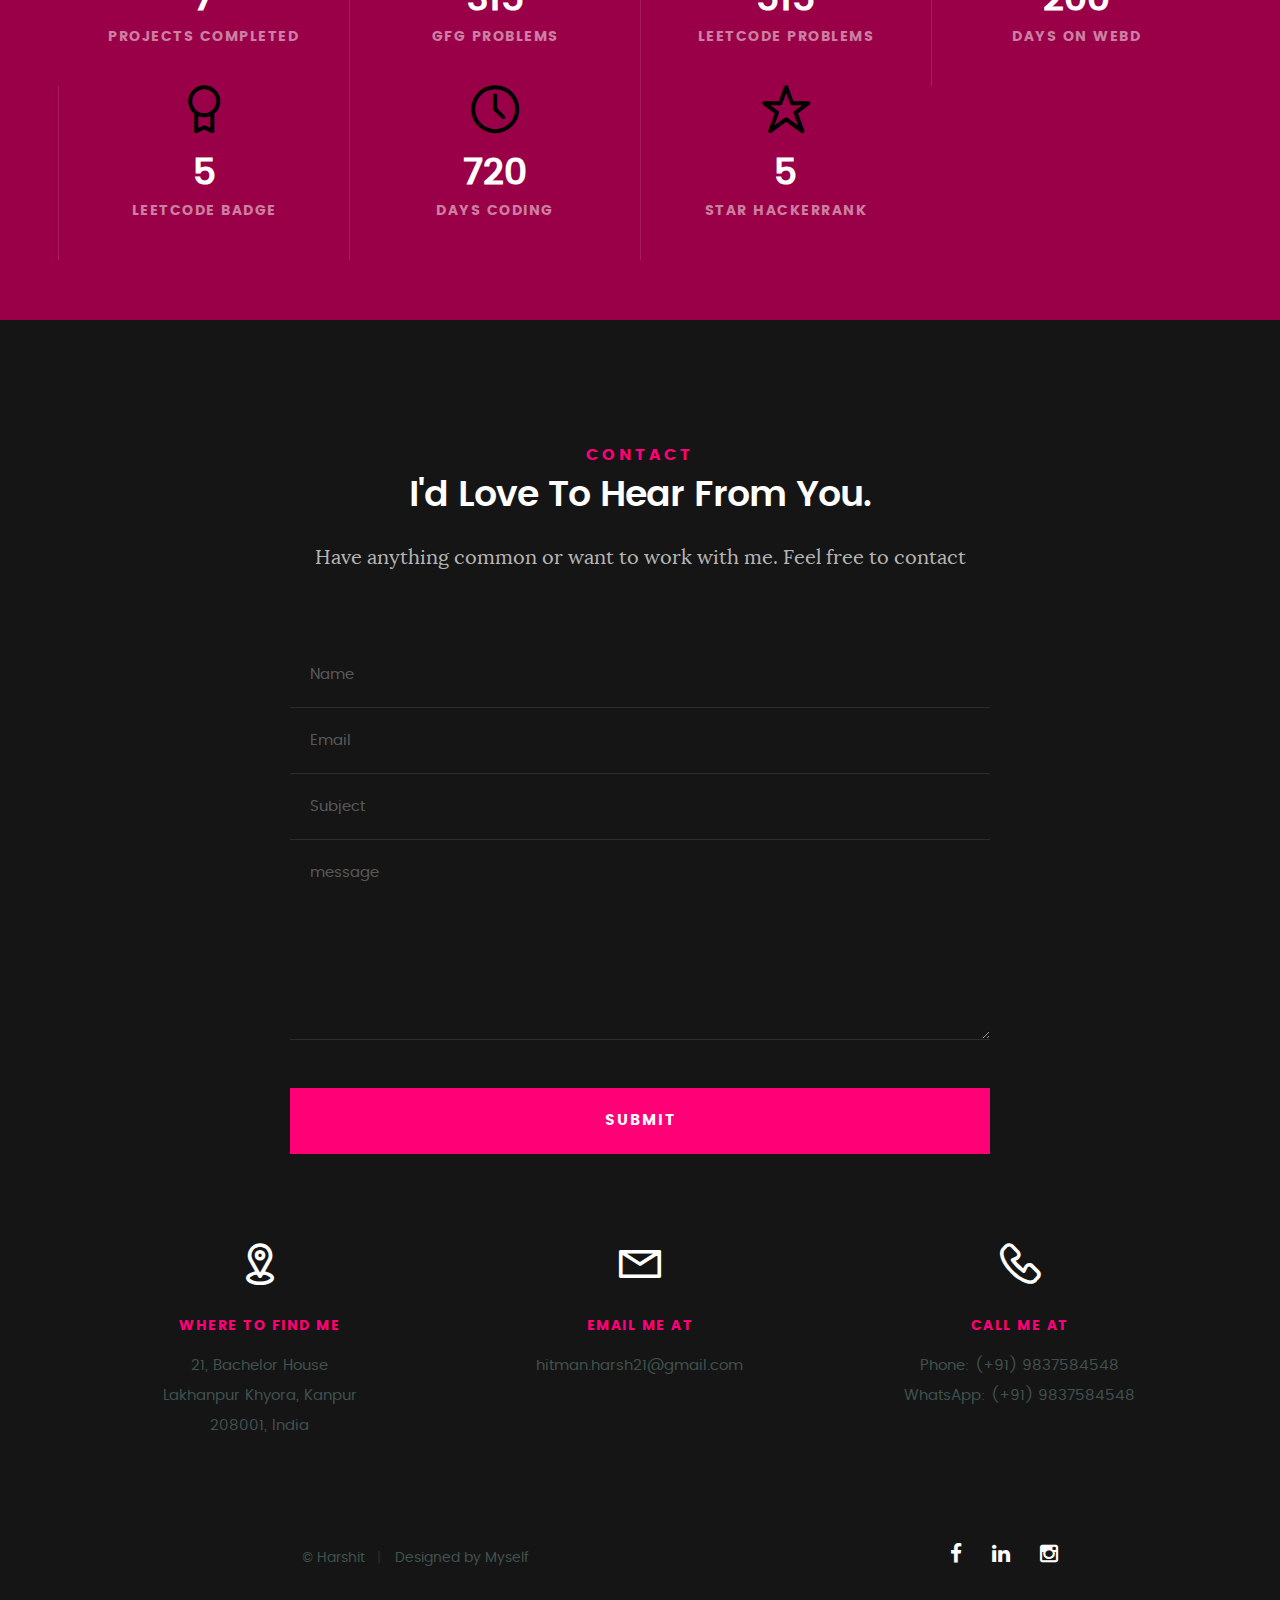
==== commit 72281530: "Updated Problem Count" ====
--- a/index.html
+++ b/index.html
@@ -813,7 +813,7 @@
 						</div>
 
 						<h3 class="stat-count">
-							5
+							7
 						</h3>
 
 						<h5 class="stat-title">
@@ -829,7 +829,7 @@
 						</div>
 
 						<h3 class="stat-count">
-							250
+							315
 						</h3>
 
 						<h5 class="stat-title">
@@ -845,7 +845,7 @@
 						</div>
 
 						<h3 class="stat-count">
-							450
+							515
 						</h3>
 
 						<h5 class="stat-title">
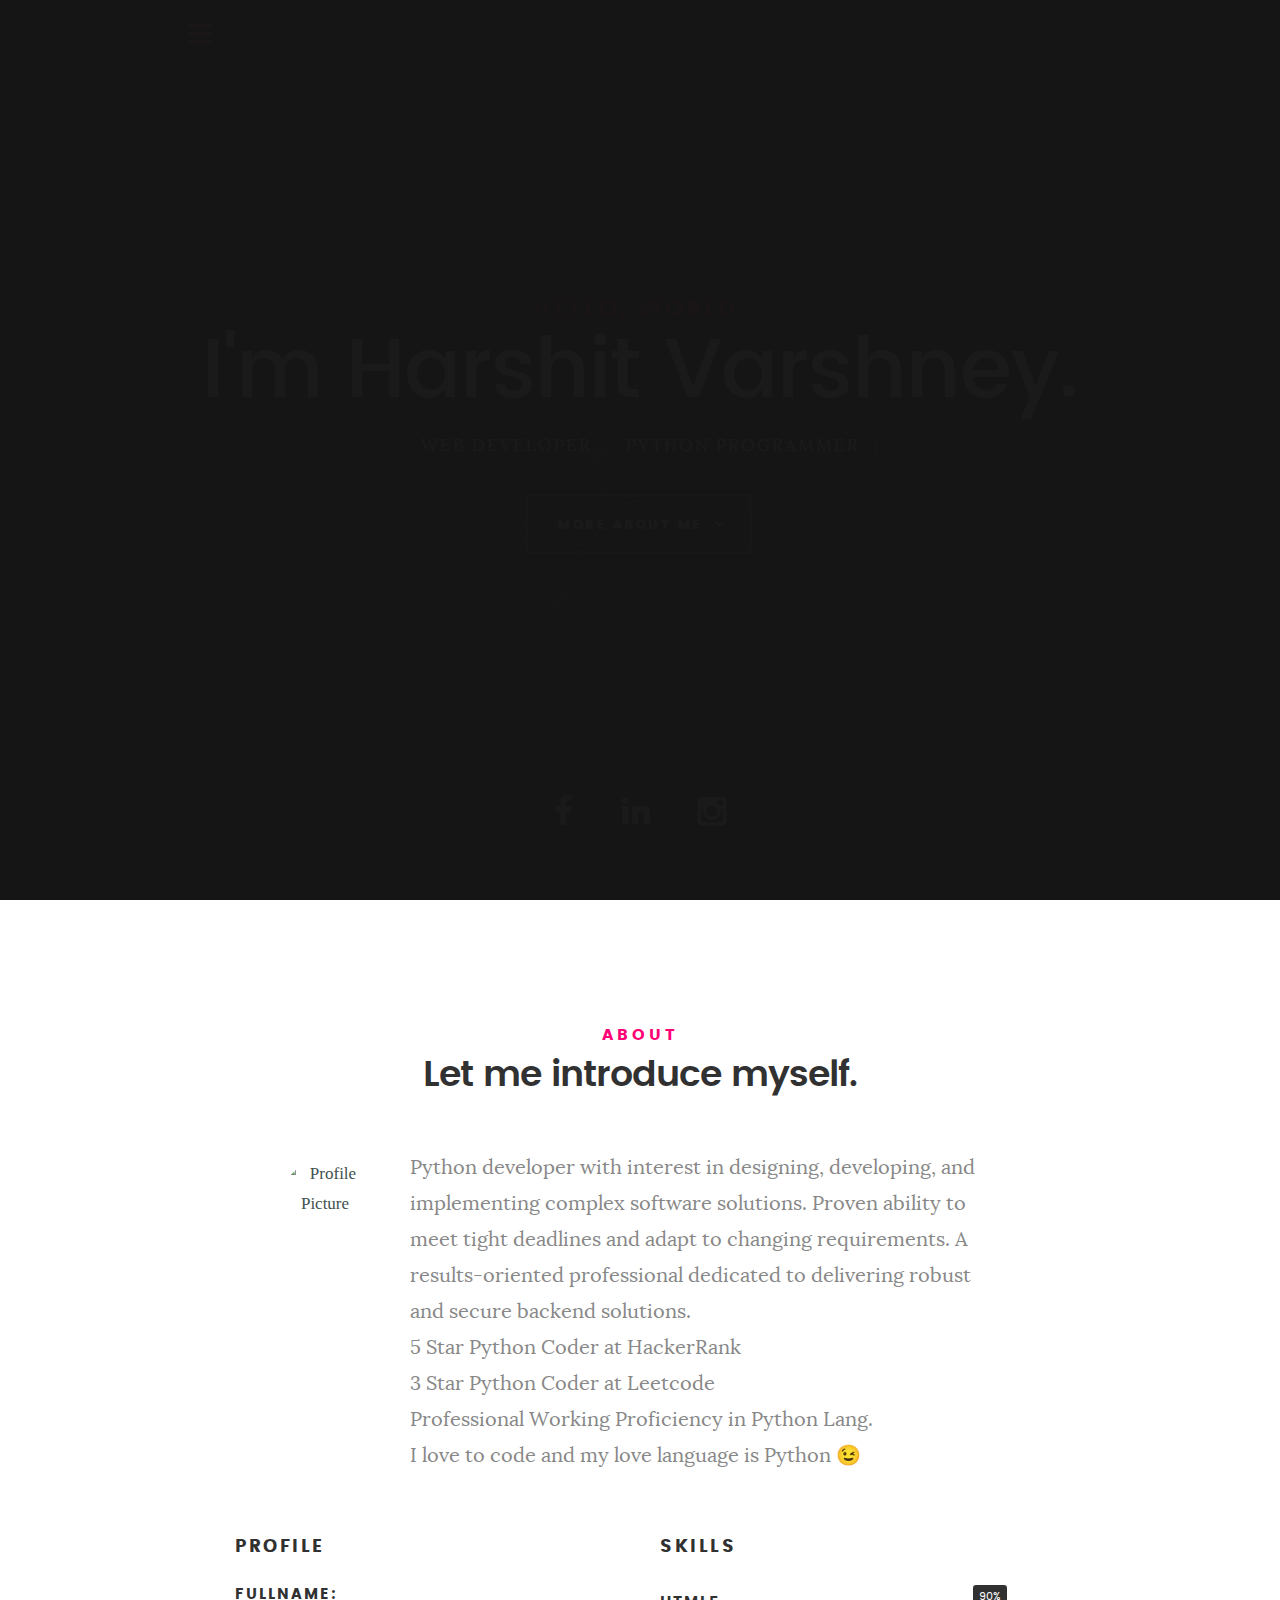
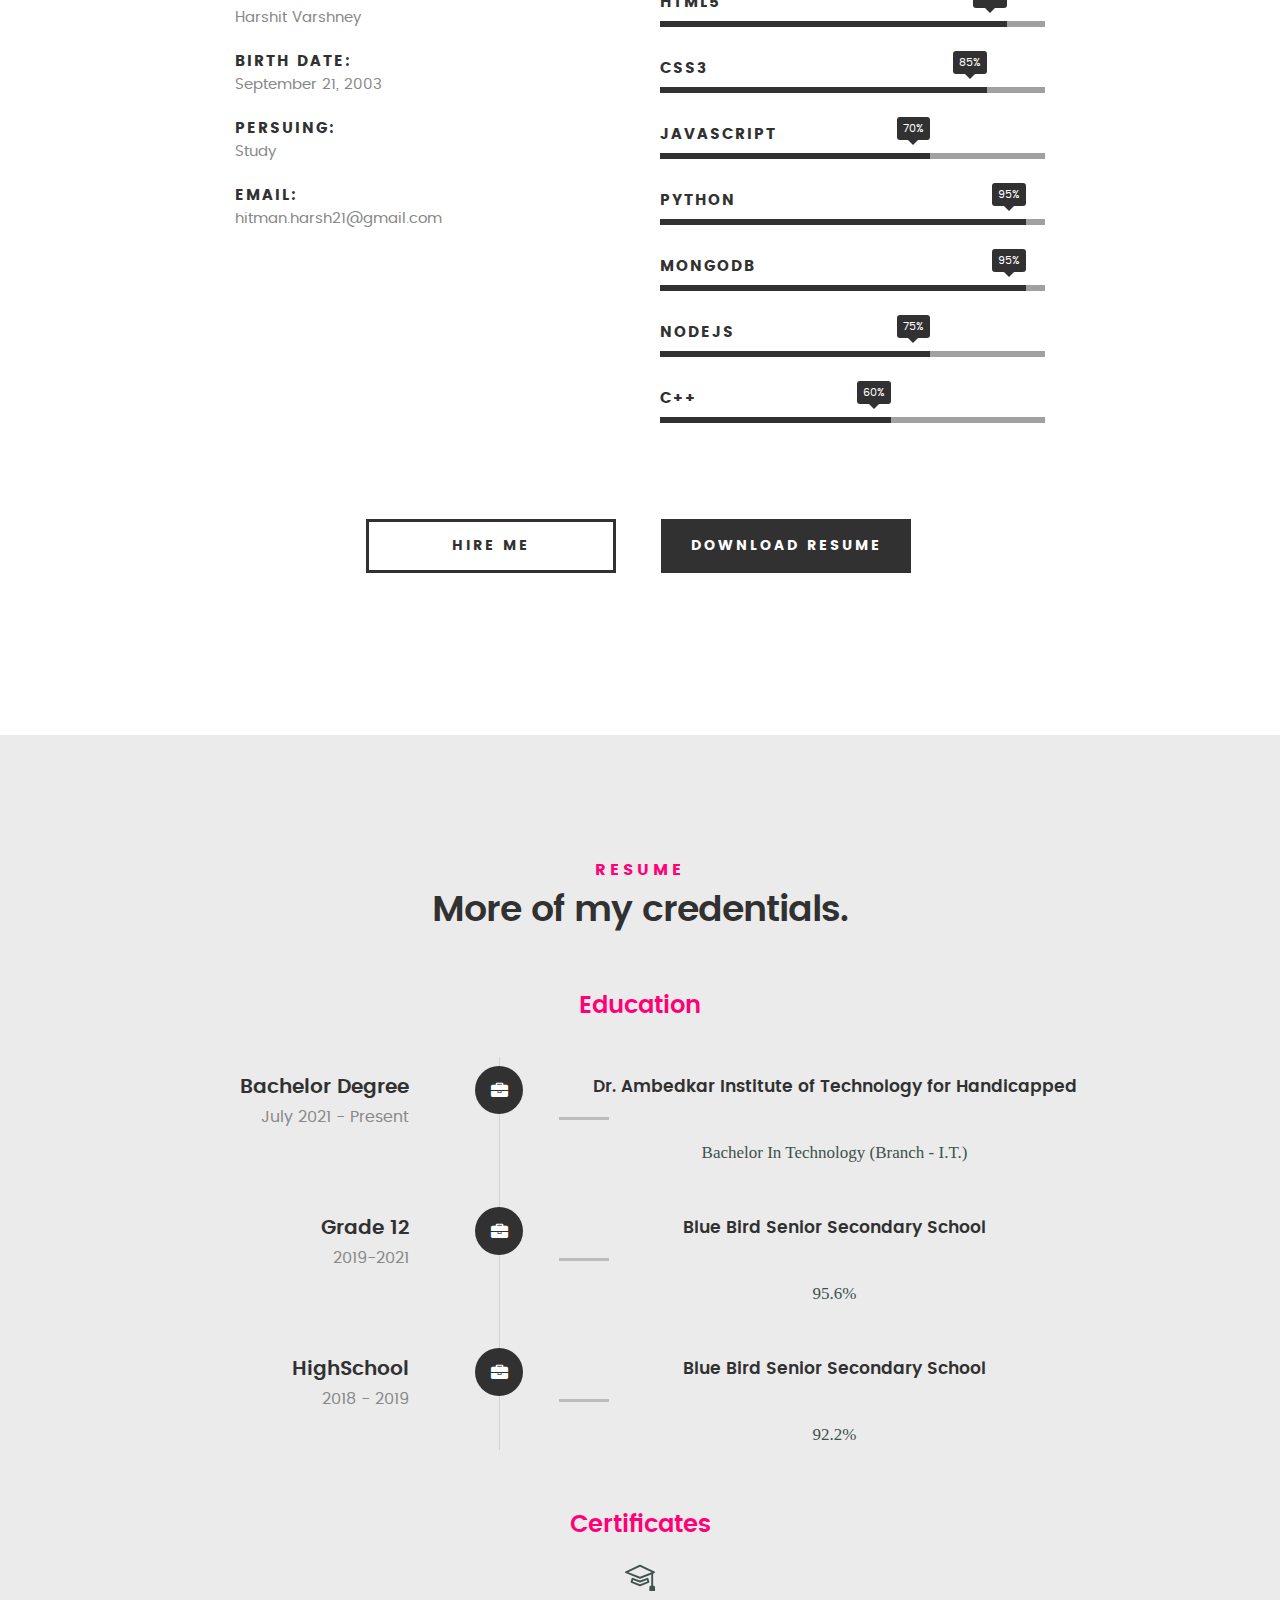
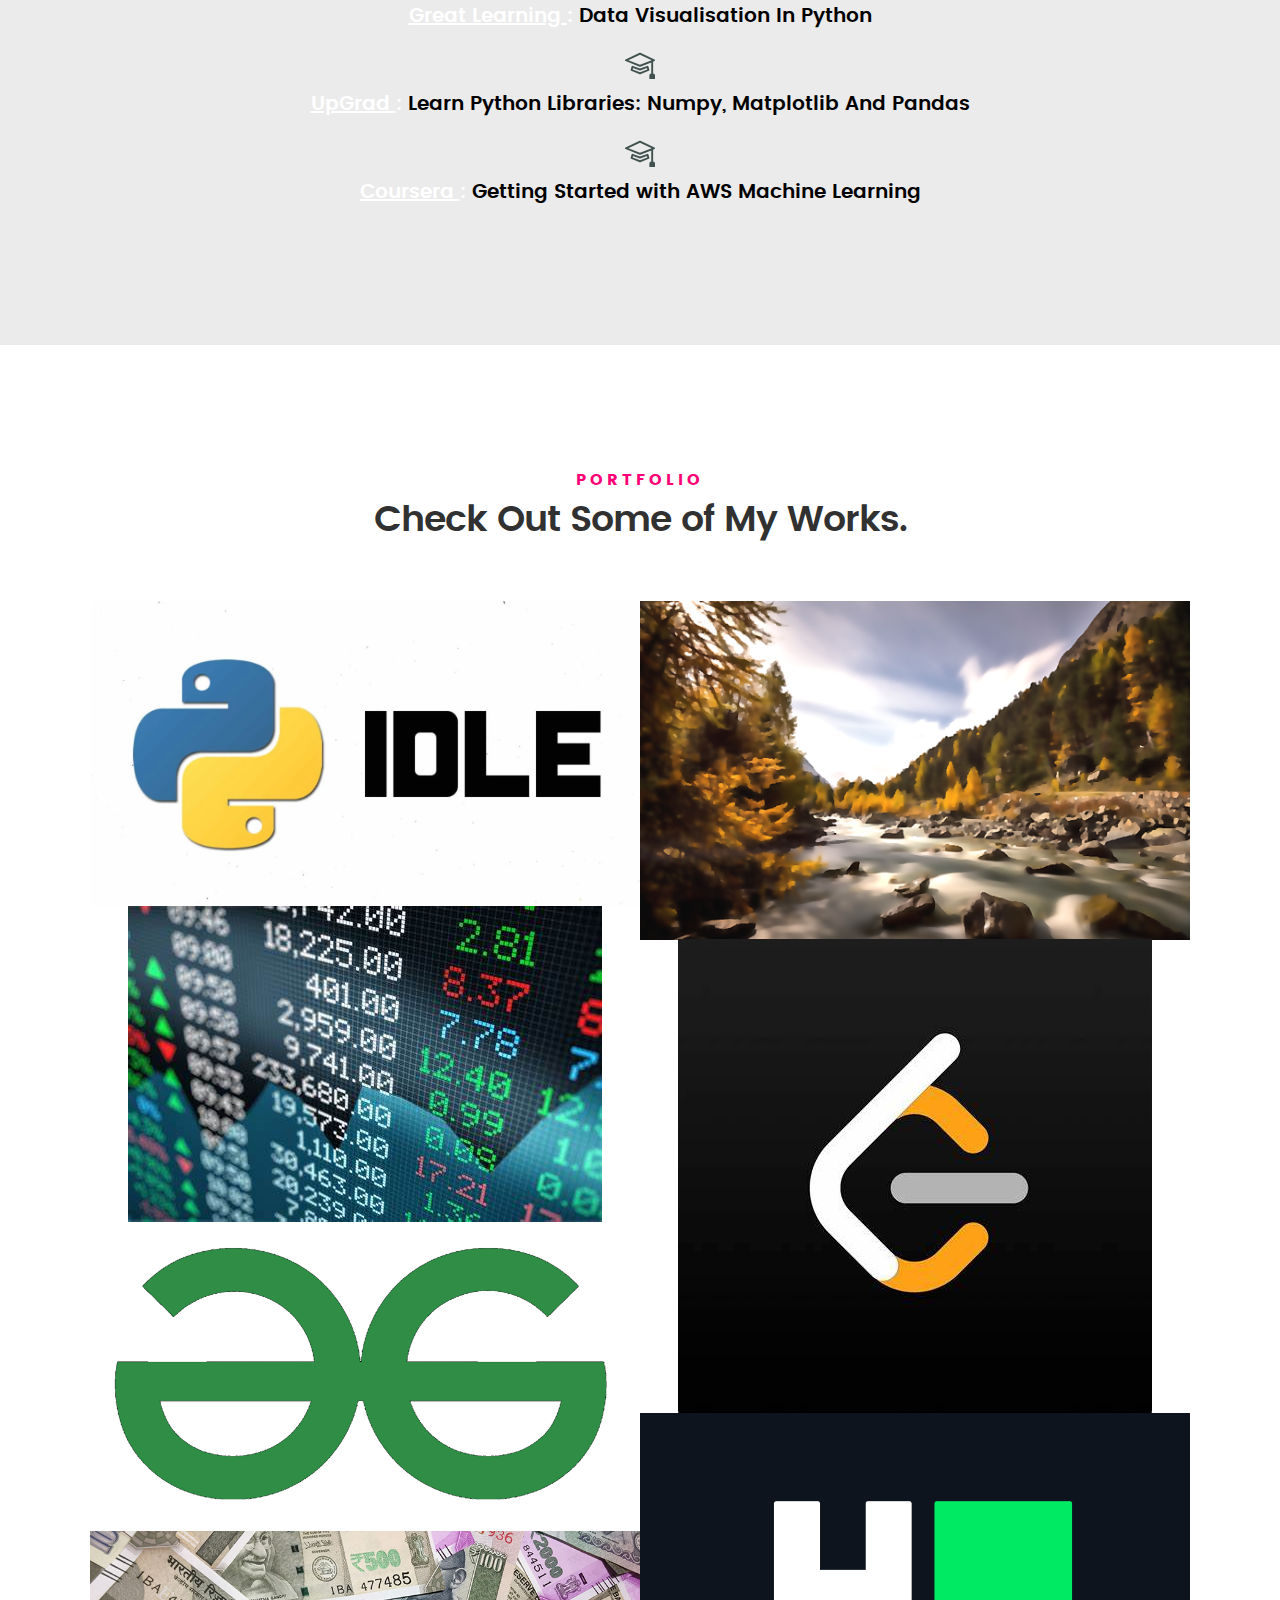
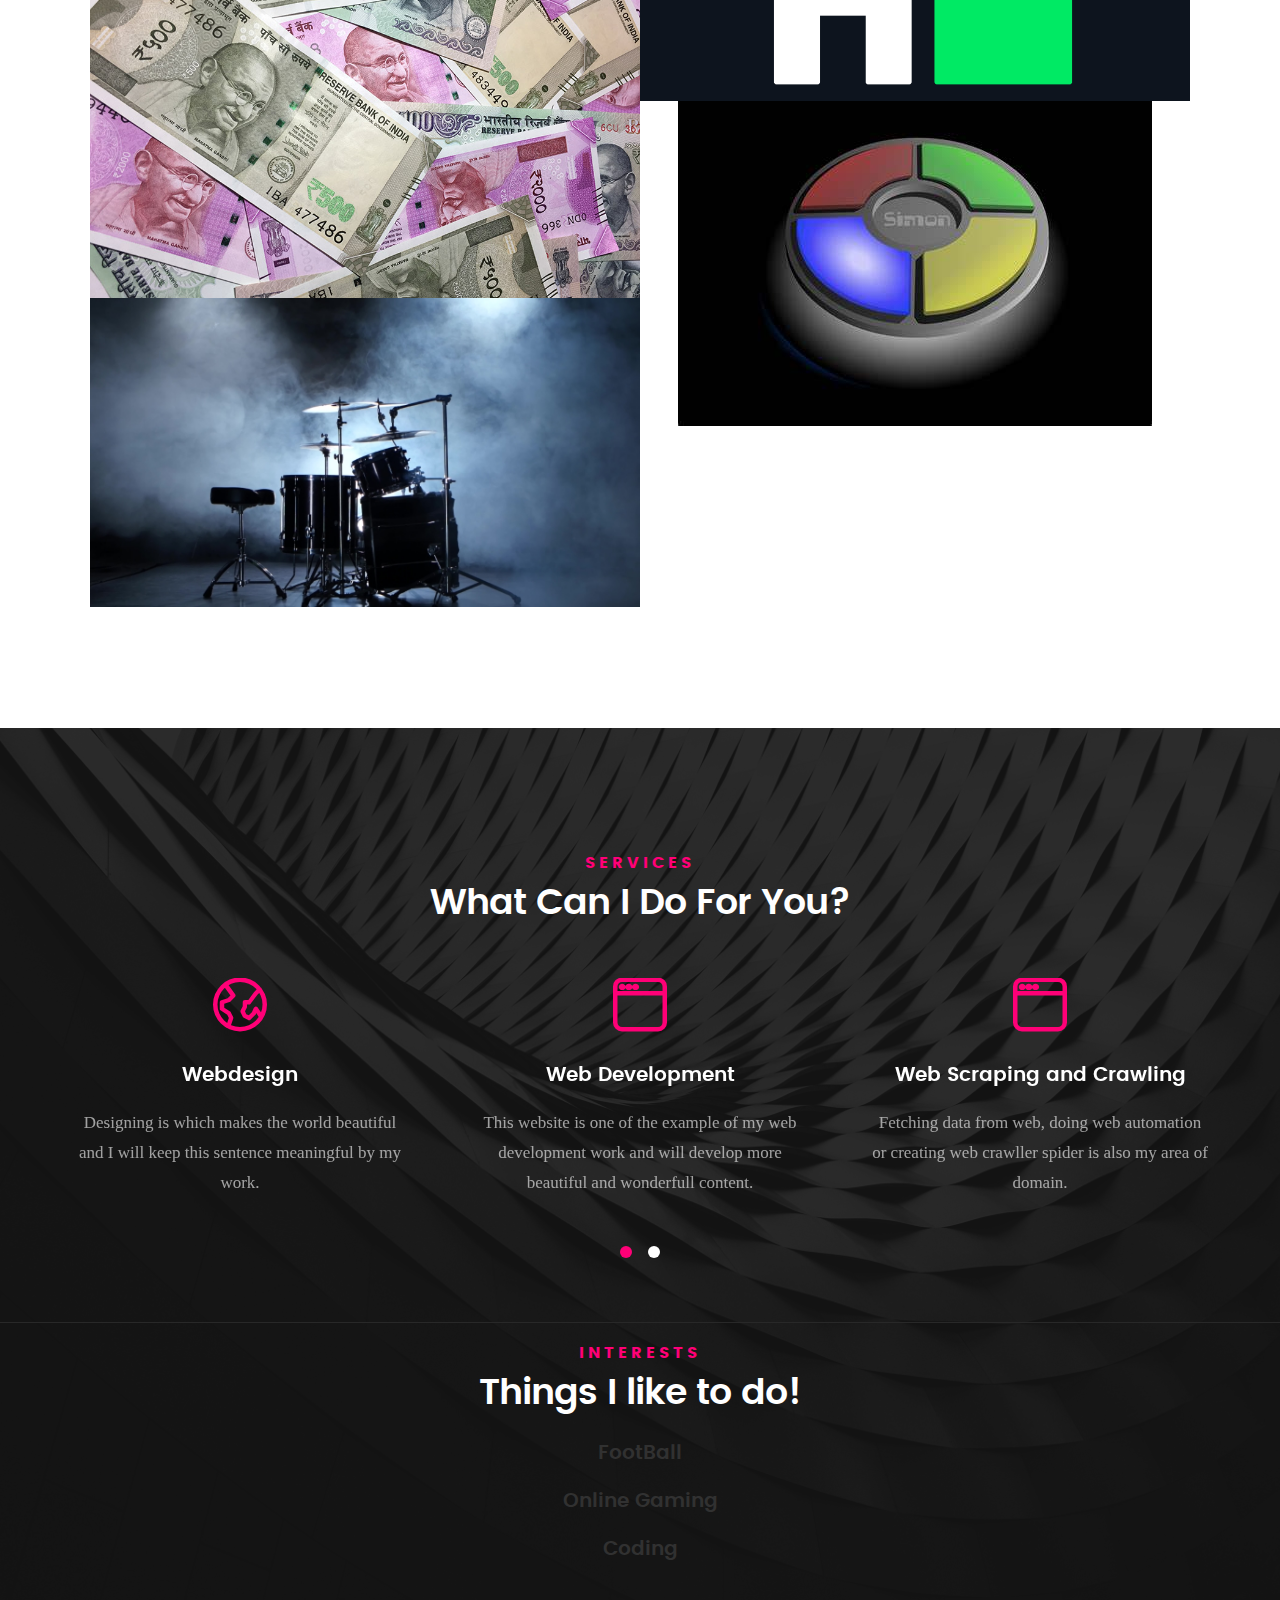
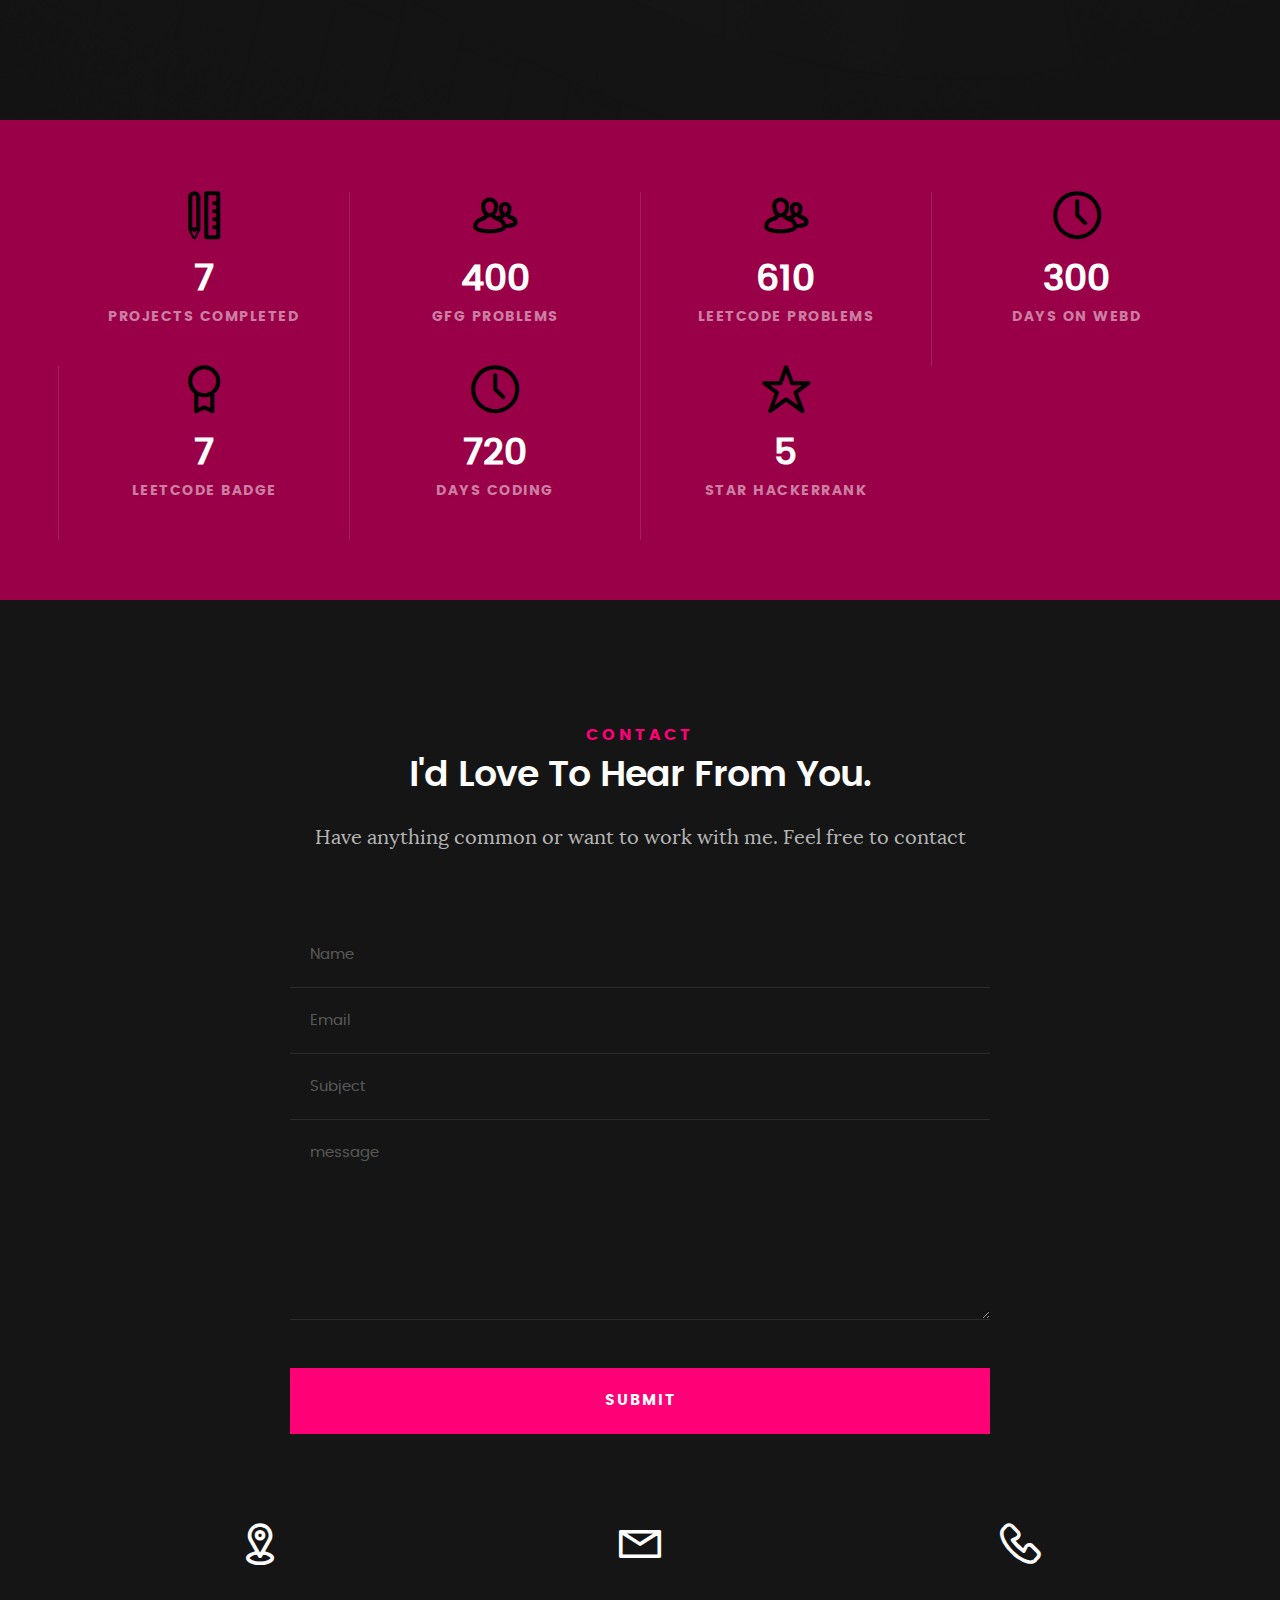
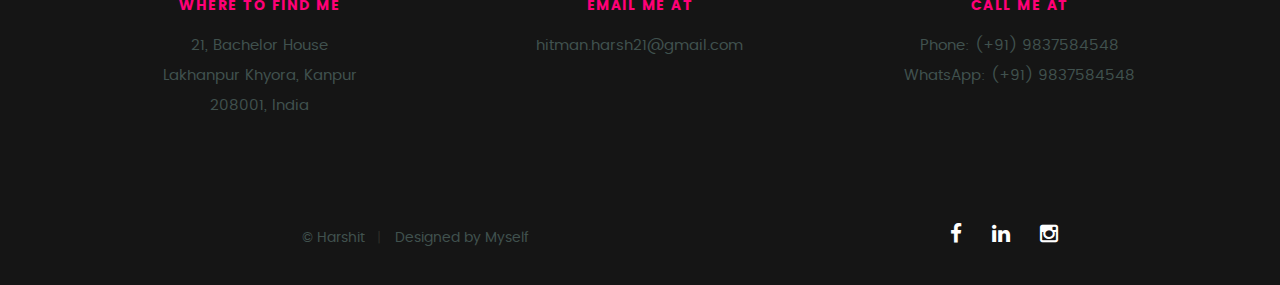
==== commit 0b5f4628: "Update index.html" ====
--- a/index.html
+++ b/index.html
@@ -80,7 +80,7 @@
 	   			<h1>I'm Harshit Varshney.</h1>
 
 	   			<p class="intro-position">
-	   				<span>Front-end Developer</span>
+	   				<span>Web Developer</span>
 	   				<span>Python Programmer</span> 
 	   			</p>
 
@@ -112,10 +112,11 @@
 
    			<div class="intro-info">
 
-   				<img src="images/WhatsApp Image 2 2023-05-06 at 19.12.52.jpg" alt="Profile Picture">
+   				<img src="images/face.jpg" alt="Profile Picture">
 
    				<p class="lead">
-						IT Student with decent problem solving skills and ability to perform well in a team. Passionate about Coding. <br>
+					Python developer with interest in designing, developing, and implementing complex software solutions. Proven ability to meet tight deadlines and adapt
+					to changing requirements. A results-oriented professional dedicated to delivering robust and secure backend solutions. <br>
 	5 Star Python Coder at HackerRank <br>
 	3 Star Python Coder at Leetcode <br>
 	Professional Working Proficiency in Python Lang. <br>
@@ -173,15 +174,23 @@
 				   </li>
 				   <li>
 				   	<div class="progress percent70"><span>70%</span></div>
-				   	<strong>JQuery</strong>
+				   	<strong>JavaScript</strong>
 				   </li>
 				   <li>
 				   	<div class="progress percent95"><span>95%</span></div>
 				   	<strong>PYTHON</strong>
 				   </li>
 				   <li>
-
-				   	<div class="progress percent50"><span>50%</span></div>
+				   	<div class="progress percent95"><span>95%</span></div>
+				   	<strong>MONGODB</strong>
+				   </li>
+				   <li>
+				   	<div class="progress percent70 "><span>75% </span></div>
+				   	<strong>NODEJS</strong>
+				   </li>
+				   <li>
+
+				   	<div class="progress percent60"><span>60%</span></div>
 				   	<strong>C++</strong>
 				   </li>
       
@@ -194,7 +203,7 @@
    	<div class="row button-section">
    		<div class="col-twelve">
    			<a href="#contact" title="Hire Me" class="button stroke smoothscroll">Hire Me</a>
-   			<a href="https://github.com/Harsh-i-t/Resume-HV/blob/main/HARSHIT's%20Resume.pdf	" title="Download CV" class="button button-primary">Download Resume</a>
+   			<a href="https://drive.google.com/file/d/1HAugK6uuKw9p0C5t-IbwHLd5qahxHM2q/view?usp=drive_link" title="Download Resume" class="button button-primary">Download Resume</a>
    		</div>   		
    	</div>
 
@@ -561,8 +570,8 @@
 				  </div>
 
 				<div class="link-box">
-				   <a href="https://github.com/Harsh-i-t/Projecsts-HV/tree/master/Projects/Stock_Market_Notifierhref="#" class="popup-modal-dismiss">Show</a>
-					<a href="#" class="popup-modal-dismiss">Close</a>
+				   <a href="https://github.com/Harsh-i-t/Projecsts-HV/tree/master/Projects/Stock_Market_Notifier">Details</a>
+					 <a href="#" class="popup-modal-dismiss">Close</a>
 				</div>		
 
 	            <div id="modal-01" class="popup-modal slider mfp-hide">	
@@ -573,7 +582,7 @@
 
 					   <div class="description-box">
 					      <h4>LeetCode</h4>		      
-					      <p>LeetCode was always at my priority. Attended contest, completed courses and solved 400+ DSA problems.</p>
+					      <p>LeetCode was always at my priority. Attended contest, completed courses and solved 600+ DSA problems.</p>
 
 					      <div class="categories">DSA</div>			               
 					   </div>
@@ -727,8 +736,8 @@
 	            <div class="service-content">	
 
 	            	 <h3>Webdesign</h3>
-						Designing is which makes the world beautiful and I will keep this sentence meaningful by my work.  
-		            <p class="desc">
+						
+		            <p class="desc">Designing is which makes the world beautiful and I will keep this sentence meaningful by my work.  
 	         		</p>
 	         		
 	         	</div> 	         	 
@@ -739,7 +748,7 @@
 
 					<span class="icon"><i class="icon-window"></i></span>                          
 
-	            <div class="service-content">	
+	            	<div class="service-content">	
 
 	            	<h3>Web Development</h3>  
 
@@ -748,7 +757,21 @@
 
 	            </div>	                          
 
-			   </div> <!-- /service -->
+			   </div> 
+				<div class="service">	
+
+					<span class="icon"><i class="icon-window"></i></span>                          
+
+	            	<div class="service-content">	
+
+	            	<h3>Web Scraping and Crawling </h3>  
+
+		            <p class="desc"> Fetching data from web, doing web automation or creating web crawller spider is also my area of domain. 
+	         		</p>
+
+	            </div>	                          
+
+			   </div> 
 
 			   <div class="service">
 
@@ -761,12 +784,25 @@
 		            <p class="desc">I love programming and wanna deeply know how different companies work on their desk to fulfill many people daily tech needs.
 	        			</p> 
 
-	            </div> 	            	               
-
-
+	            </div>
+				</div> 	            	               
+
+				<div class="service">	
+
+					<span class="icon"><i class="icon-earth"></i></span>            
+  
+				  <div class="service-content">	
+  
+					   <h3> Python Backend Developement  </h3>
+							
+					  <p class="desc">Proficient in creating python APIs, can design whole backend schema and enhance security. 
+					   </p>
+					   
+				   </div> 	         	 
+  
+				  </div> 
 
 	      </div> <!-- /services-list -->
-		  
    	
    	</div>
 	   <!-- <div class="overlay"></div> -->
@@ -829,7 +865,7 @@
 						</div>
 
 						<h3 class="stat-count">
-							315
+							400
 						</h3>
 
 						<h5 class="stat-title">
@@ -845,7 +881,7 @@
 						</div>
 
 						<h3 class="stat-count">
-							515
+							610
 						</h3>
 
 						<h5 class="stat-title">
@@ -861,7 +897,7 @@
 						</div>
 
 						<h3 class="stat-count">
-							200 
+							300 
 						</h3>
 
 						<h5 class="stat-title">
@@ -877,7 +913,7 @@
 						</div>
 
 						<h3 class="stat-count">
-							5
+							7
 						</h3>
 
 						<h5 class="stat-title">
@@ -945,34 +981,34 @@
    		<div class="col-twelve">
 
             <!-- form -->
-            <form name="EmailForm" id="contactForm" method="POST" action="mailto:hitman.harsh21@gmail.com">
-      			<fieldset>
-
-                  <div class="form-field">
- 						   <input name="contactName" type="text" id="contactName" placeholder="Name" value="" minlength="2" required="">
-                  </div>
-                  <div class="form-field">
-	      			   <input name="contactEmail" type="email" id="contactEmail" placeholder="Email" value="" required="">
-	               </div>
-                  <div class="form-field">
-	     				   <input name="contactSubject" type="text" id="contactSubject" placeholder="Subject" value="">
-	               </div>                       
-                  <div class="form-field">
-	                 	<textarea name="contactMessage" id="contactMessage" placeholder="message" rows="10" cols="50" required=""></textarea>
-	               </div>                      
-                 <div class="form-field">
-                     <button class="submitform">Submit</button>
-                     <div id="submit-loader">
-                        <div class="text-loader">Sending...</div>                             
-       				      <div class="s-loader">
-								  	<div class="bounce1"></div>
-								  	<div class="bounce2"></div>
-								  	<div class="bounce3"></div>
-								</div>
-							</div>
-                  </div>
-
-      			</fieldset>
+            <form name="contactForm" id="contactForm" method="post" action novalidate="novalidate">
+				<fieldset>
+
+					<div class="form-field">
+							  <input name="contactName" type="text" id="contactName" placeholder="Name" value="" minlength="2" required="" aria-required="true">
+					</div>
+					<div class="form-field">
+						   <input name="contactEmail" type="email" id="contactEmail" placeholder="Email" value="" required="" aria-required="true">
+					 </div>
+					<div class="form-field">
+							  <input name="contactSubject" type="text" id="contactSubject" placeholder="Subject" value="">
+					 </div>                       
+					<div class="form-field">
+						   <textarea name="contactMessage" id="contactMessage" placeholder="message" rows="10" cols="50" required="" aria-required="true"></textarea>
+					 </div>                      
+				   <div class="form-field">
+					   <button class="submitform">Submit</button>
+					   <div id="submit-loader">
+						  <div class="text-loader">Sending...</div>                             
+							   <div class="s-loader">
+										<div class="bounce1"></div>
+										<div class="bounce2"></div>
+										<div class="bounce3"></div>
+								  </div>
+							  </div>
+					</div>
+  
+					</fieldset>
       		</form> <!-- Form End -->
 
             <!-- contact-warning -->
